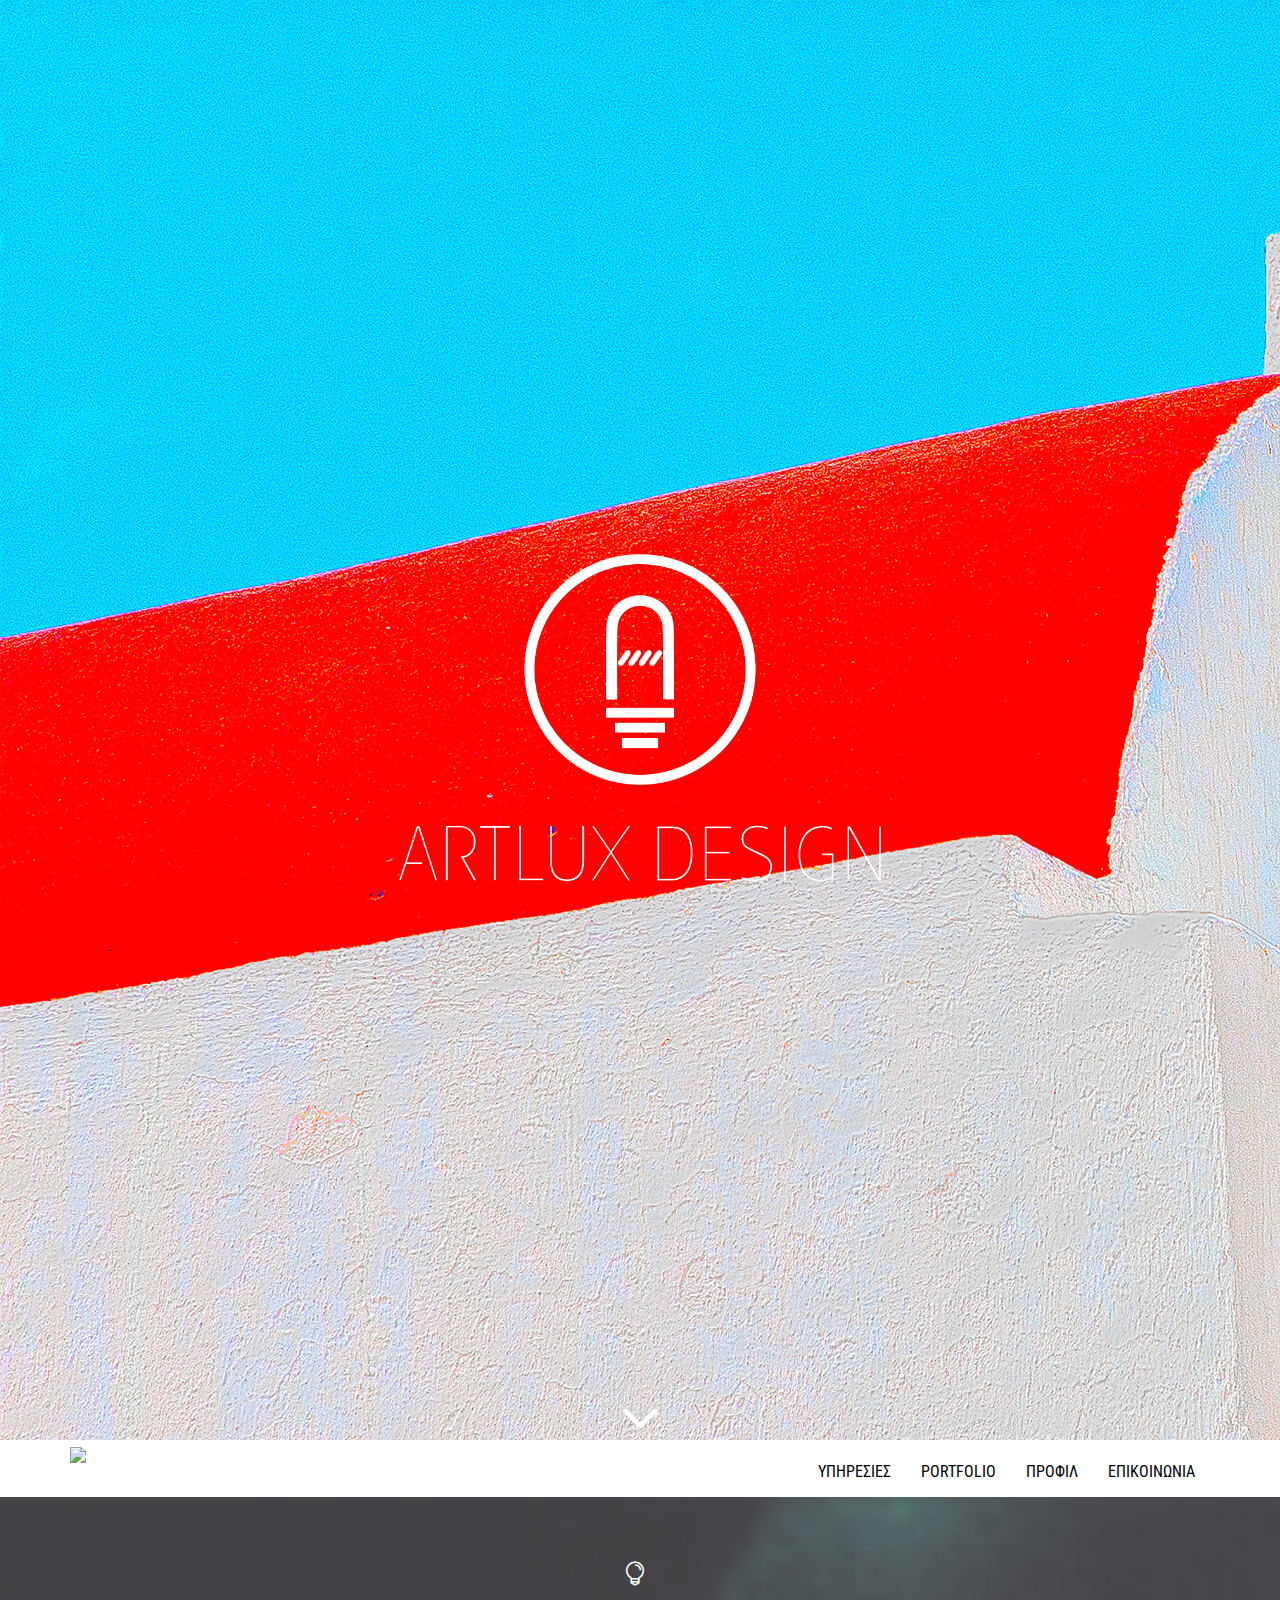
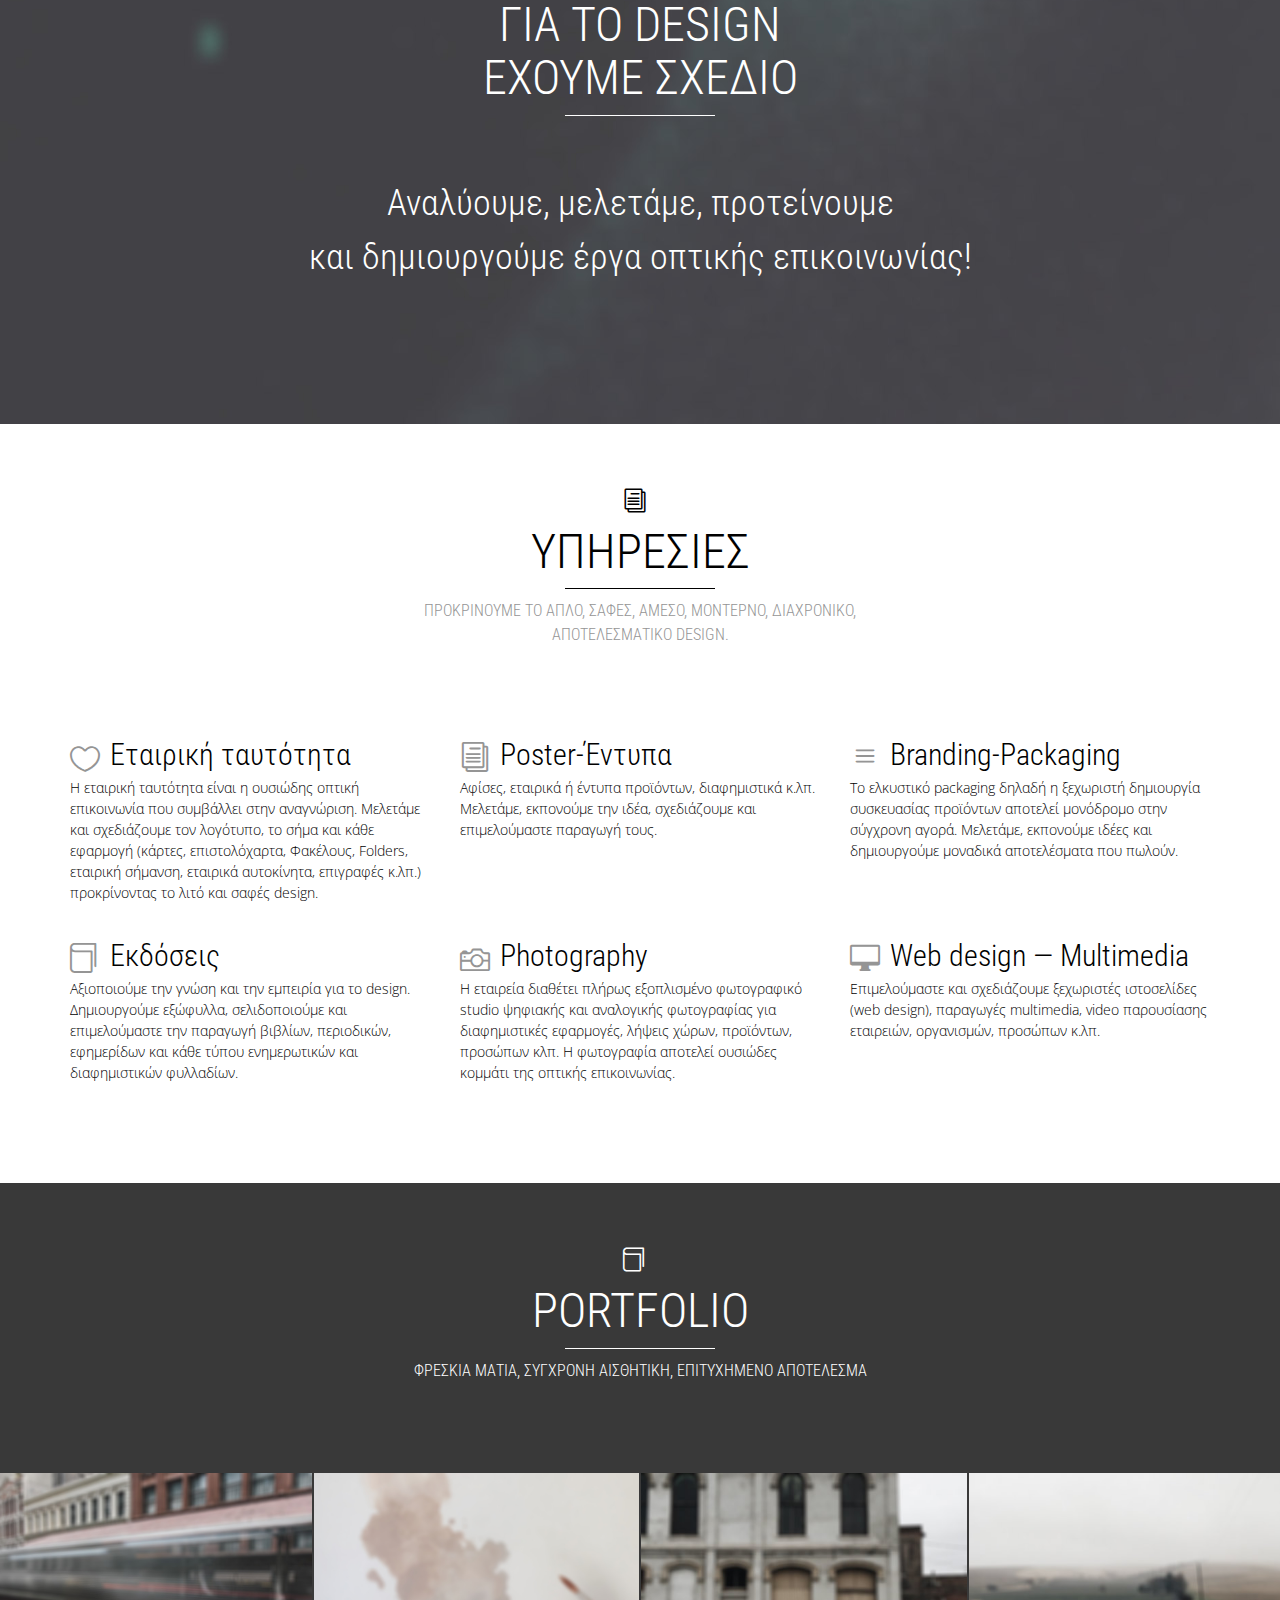
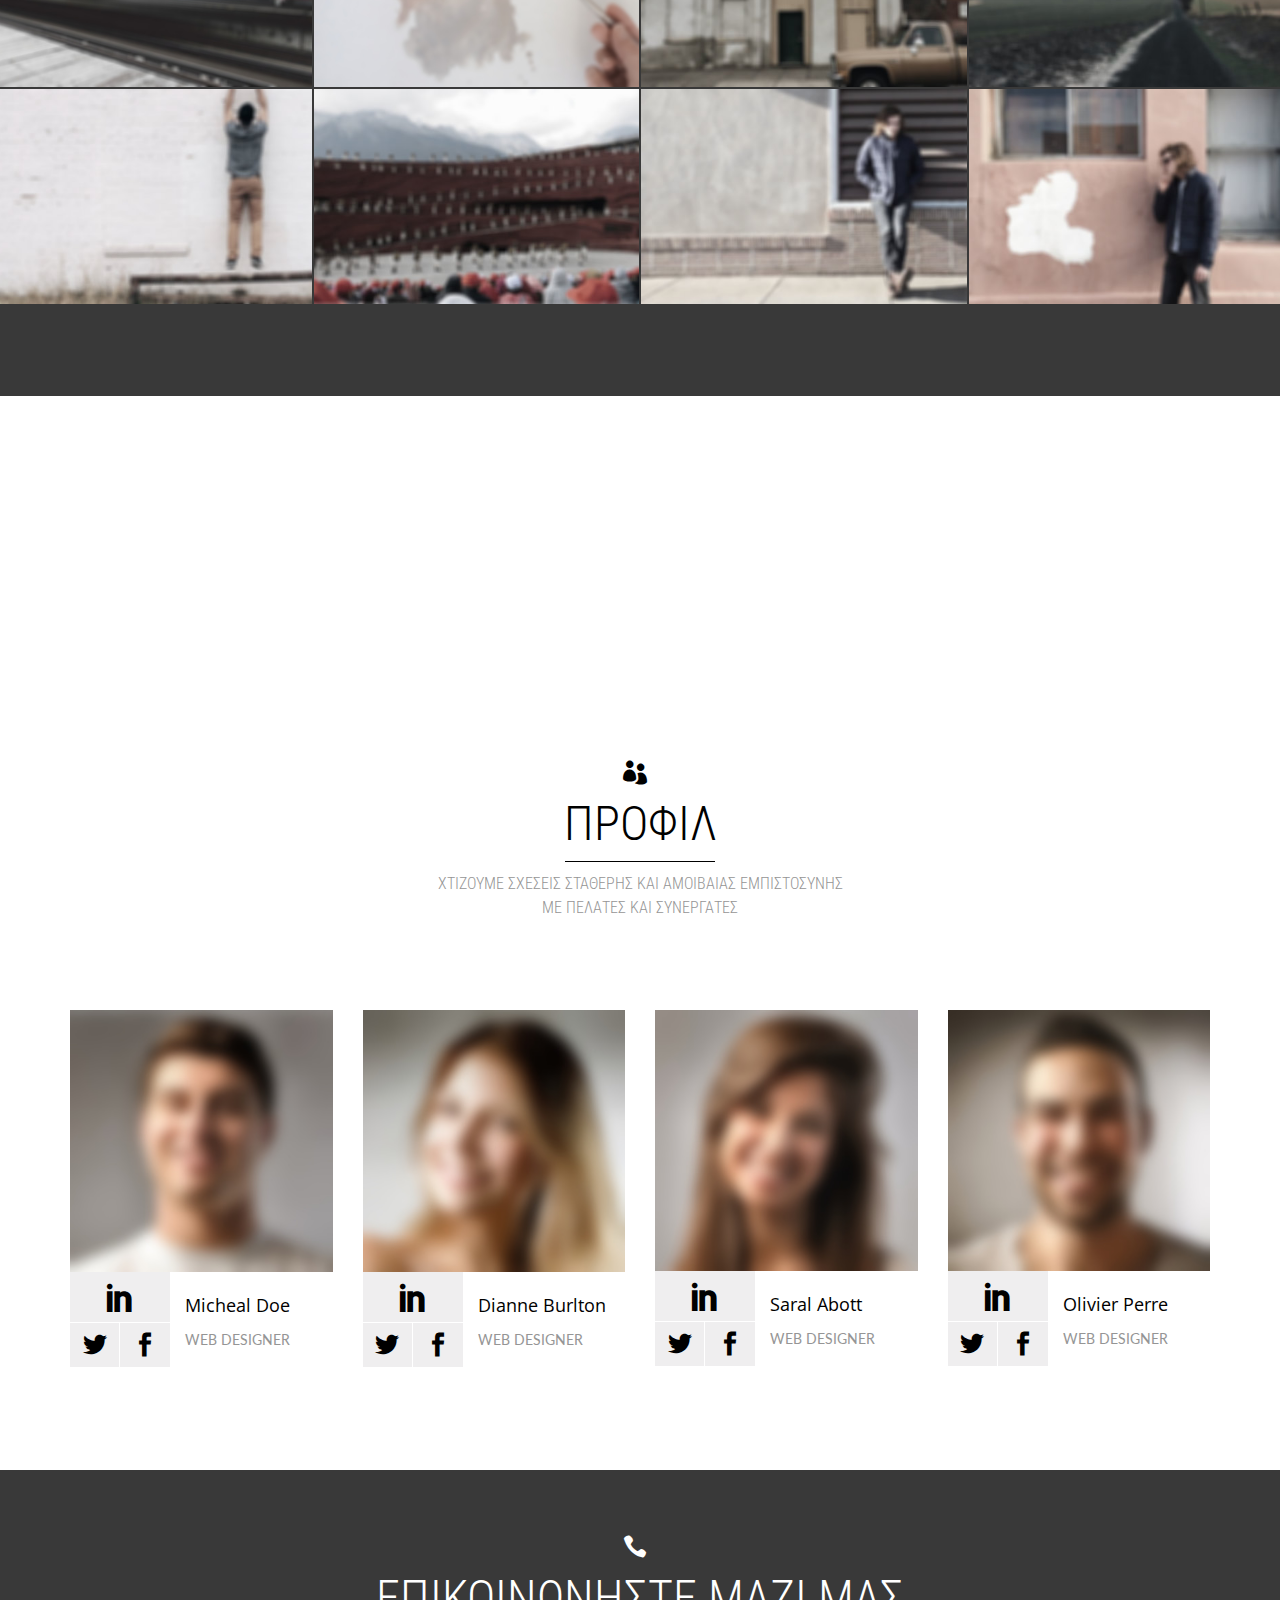
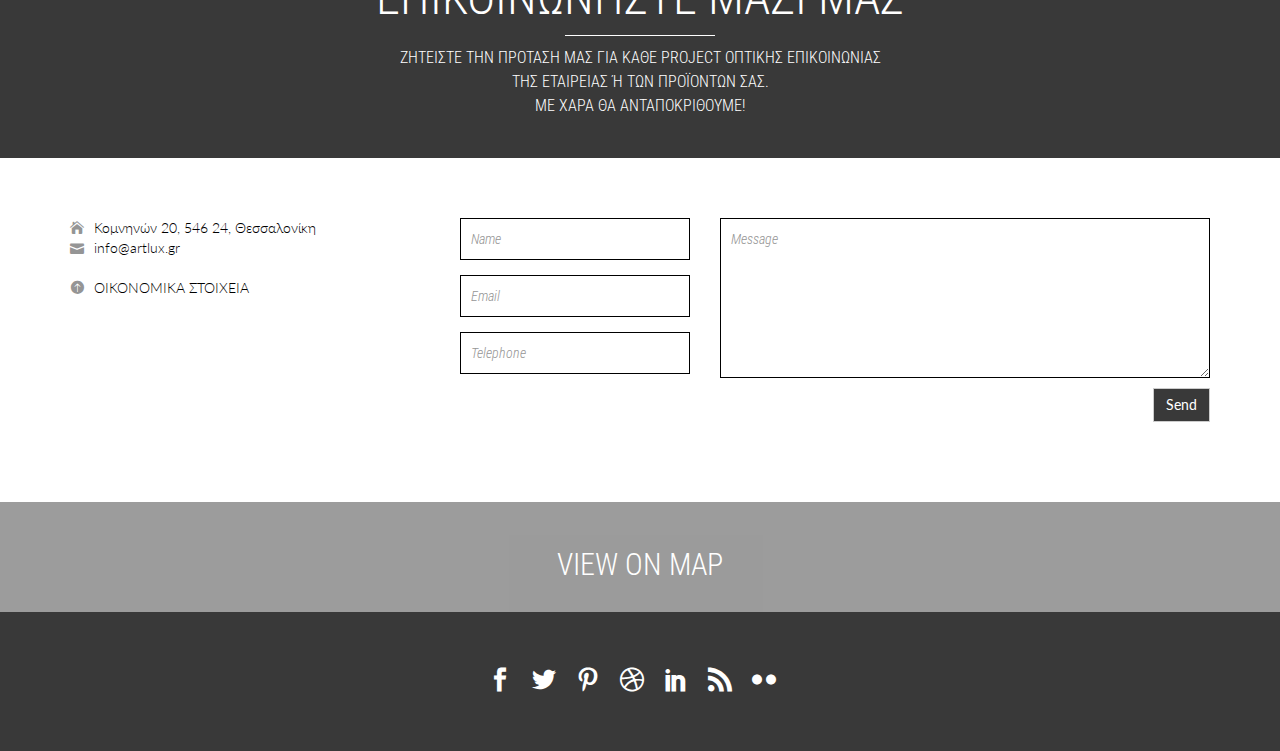
==== index.html @ d0d9abe8 "update publications copy" ====
<!DOCTYPE html>
<!--[if lt IE 7]>      <html class="no-js lt-ie9 lt-ie8 lt-ie7"> <![endif]-->
<!--[if IE 7]>         <html class="no-js lt-ie9 lt-ie8"> <![endif]-->
<!--[if IE 8]>         <html class="no-js lt-ie9"> <![endif]-->
<!--[if gt IE 8]><!-->
<html class="no-js">
<!--<![endif]-->

<head>
  <meta charset="utf-8">
  <meta http-equiv="X-UA-Compatible" content="IE=edge,chrome=1">
  <title>ARTLUX DESIGN</title>
  <meta name="keyword" content="">
  <meta name="description" content="">
  <meta name="HandheldFriendly" content="True">
  <meta name="MobileOptimized" content="320">
  <meta http-equiv="cleartype" content="on">

  <!-- For iOS web apps. Delete if not needed. https://github.com/h5bp/mobile-boilerplate/issues/94 -->
  <meta name="apple-mobile-web-app-capable" content="yes">
  <meta name="apple-mobile-web-app-status-bar-style" content="black-translucent">
  <meta name="apple-mobile-web-app-title" content="">

  <meta name="viewport" content="width=device-width, initial-scale=1, minimum-scale = 1.0">

  <!--app css-->
  <link rel="stylesheet" href="vendor/bootstrap/css/bootstrap.min.css" />
  <link rel="stylesheet" href="vendor/elegant_font/style.css" />

  <link rel="stylesheet" href="vendor/flexslider/flexslider.css" />
  <link rel="stylesheet" href="vendor/prettyphoto/css/prettyPhoto.css" />
  <link rel="stylesheet" href="css/style.css" />

  <!--<script type="text/javascript" language="javascript" src="http://www.datatables.net/release-datatables/media/js/jquery.js"></script>-->

  <script src="js/jquery.min.js"></script>

</head>

<body>


  <header id="head" class="head no-padding">

    <img class="big-header" src="img/background.jpg">
    <!-- <img class="hidden-xs big-header" src="img/background.jpg"> -->
    <!-- <img class="visible-xs big-header" src="img/background_phone.jpg"> -->

    <div class="content-wrap">
      <h1>
        <img src="img/logo.png" alt="Art Lux Design">
      </h1>
    </div>

    <div class="hint">
      <a href="">
        <img src="img/background/arrow.png">
      </a>
    </div>
    <div class="background"></div>
  </header>
  <div id="menu">
    <nav class="navbar navbar-default" role="navigation">
      <div class="container">
        <!-- Brand and toggle get grouped for better mobile display -->
        <div class="navbar-header">
          <button type="button" class="navbar-toggle" data-toggle="collapse" data-target="#menu-content">
            <span class="sr-only">Toggle navigation</span>
            <span class="icon-bar"></span>
            <span class="icon-bar"></span>
            <span class="icon-bar"></span>
          </button>
          <a class="navbar-brand" href="#">
            <img src="img/logo-inline.png">
          </a>
        </div>

        <!-- Collect the nav links, forms, and other content for toggling -->
        <div class="collapse navbar-collapse" id="menu-content">
          <ul class="nav navbar-nav navbar-right">
            <li><a href="#service">ΥΠΗΡΕΣΙΕΣ</a></li>
            <li><a href="#portfolio">PORTFOLIO</a></li>
            <li><a href="#profile">ΠΡΟΦΙΛ</a></li>
            <li><a href="#contact">ΕΠΙΚΟΙΝΩΝΙΑ</a></li>
          </ul>
        </div>
        <!-- /.navbar-collapse -->
      </div>
      <!-- /.container-fluid -->
    </nav>
  </div>
  <section id="video" class="alt video" style="background: url('img/background/b.jpg')">
    <div class="container">

      <div class="row sec-header">
        <div class="col-sm-6 col-sm-offset-3">
          <i class="icon_lightbulb_alt"></i>
          <h2>
            ΓΙΑ ΤΟ DESIGN
            <br>
            ΕΧΟΥΜΕ ΣΧΕΔΙΟ
          </h2>
          <div class="sep"></div>
        </div>
      </div>


      <div class="row">
        <div class="col-sm-12">
          <h4>Αναλύουμε, μελετάμε, προτείνουμε <br> και δημιουργούμε έργα οπτικής επικοινωνίας!</h4>
          <!-- <i class="arrow_triangle-right_alt2" data-toggle="modal" data-target="#myModal"></i> -->
        </div>
      </div>
    </div>

  </section>
  <section id="service" class="service">
    <div class="container">

      <div class="row sec-header">
        <div class="col-sm-6 col-sm-offset-3">
          <i class="icon_documents_alt"></i>
          <h2>ΥΠΗΡΕΣΙΕΣ</h2>

          <div class="sep"></div>

          <h3 class="sub-title">
            ΠΡΟΚΡΙΝΟΥΜΕ ΤΟ ΑΠΛΟ, ΣΑΦΕΣ, ΑΜΕΣΟ, ΜΟΝΤΕΡΝΟ, ΔΙΑΧΡΟΝΙΚΟ, <br>ΑΠΟΤΕΛΕΣΜΑΤΙΚΟ DESIGN.
          </h3>
        </div>
      </div>


      <div class="row">
        <div class="col-sm-4 item">
          <div class="">
            <i class="icon_heart_alt"></i>
            <h3>Εταιρική ταυτότητα</h3>
          </div>
          <p>
            Η εταιρική ταυτότητα είναι η ουσιώδης οπτική επικοινωνία που συμβάλλει στην
            αναγνώριση. Μελετάμε και σχεδιάζουμε τον λογότυπο, το σήμα και κάθε εφαρμογή
            (κάρτες, επιστολόχαρτα, Φακέλους, Folders, εταιρική σήμανση, εταιρικά αυτοκίνητα,
            επιγραφές κ.λπ.) προκρίνοντας το λιτό και σαφές design.
          </p>
        </div>
        <div class="col-sm-4 item">
          <div class="">
            <i class="icon_documents_alt"></i>
            <h3>Poster-Έντυπα</h3>
          </div>
          <p>
            Αφίσες, εταιρικά ή έντυπα προϊόντων, διαφημιστικά κ.λπ. Μελετάμε, εκπονούμε
            την ιδέα, σχεδιάζουμε και επιμελούμαστε παραγωγή τους.
          </p>
        </div>
        <div class="col-sm-4 item">
          <div class="">
            <i class="icon_menu"></i>
            <h3>Branding-Packaging</h3>
          </div>
          <p>
            Το ελκυστικό packaging δηλαδή η ξεχωριστή δημιουργία συσκευασίας προϊόντων
            αποτελεί μονόδρομο στην σύγχρονη αγορά. Μελετάμε, εκπονούμε ιδέες και δημιουργούμε
            μοναδικά αποτελέσματα που πωλούν.
          </p>
        </div>
      </div>
      <div class="row">
        <div class="col-sm-4 item">
          <div class="">
            <i class="icon_book_alt"></i>
            <h3>Εκδόσεις</h3>
          </div>
          <p>
            Αξιοποιούμε την γνώση και την εμπειρία για το design. Δημιουργούμε εξώφυλλα,
            σελιδοποιούμε και επιμελούμαστε την παραγωγή βιβλίων, περιοδικών, εφημερίδων
            και κάθε τύπου ενημερωτικών και διαφημιστικών φυλλαδίων.
          </p>
        </div>
        <div class="col-sm-4 item">
          <div class="">
            <i class="icon_camera_alt"></i>
            <h3>Photography</h3>
          </div>
          <p>
            Η εταιρεία διαθέτει πλήρως εξοπλισμένο φωτογραφικό studio ψηφιακής και
            αναλογικής φωτογραφίας για διαφημιστικές εφαρμογές, λήψεις χώρων, προϊόντων,
            προσώπων κλπ. Η φωτογραφία αποτελεί ουσιώδες κομμάτι της οπτικής επικοινωνίας.
          </p>
        </div>
        <div class="col-sm-4 item">
          <div class="">
            <i class="icon_desktop"></i>
            <h3>Web design ― Multimedia</h3>
          </div>
          <p>
            Επιμελούμαστε και σχεδιάζουμε ξεχωριστές ιστοσελίδες (web design), παραγωγές
            multimedia, video παρουσίασης εταιρειών, οργανισμών, προσώπων κ.λπ.
          </p>
        </div>
      </div>

    </div>
  </section>
  <section id="portfolio" class="project alt">
    <div class="container">

      <div class="row sec-header">
        <div class="col-sm-6 col-sm-offset-3">
          <i class="icon_book_alt"></i>
          <h2>PORTFOLIO</h2>

          <div class="sep"></div>

          <h3 class="sub-title">
            ΦΡΕΣΚΙΑ ΜΑΤΙΑ, ΣΥΓΧΡΟΝΗ ΑΙΣΘΗΤΙΚΗ, ΕΠΙΤΥΧΗΜΕΝΟ ΑΠΟΤΕΛΕΣΜΑ
          </h3>
        </div>
      </div>

    </div>

    <div class="container-fluid">
      <div class="row">
        <div class="col-sm-6 col-md-3 item">
          <img src="img/portfolio/a.jpg">
          <div class="backdrop"></div>
          <div class="overlay">
            <h4>
              Web design </h4>
            <p>
              <a class="view" href="img/portfolio/a.jpg" rel="prettyPhoto[gallery1]" title="You can add caption to pictures. You can add caption to pictures. You can add caption to pictures.">
                <i class="icon_search"></i>
              </a>
              <a href="">
                <i class="icon_link"></i>
              </a>
            </p>
          </div>
        </div>
        <div class="col-sm-6 col-md-3 item">
          <img src="img/portfolio/b.jpg">
          <div class="backdrop"></div>
          <div class="overlay">
            <h4>
              Web design </h4>
            <p>
              <a class="view" href="img/portfolio/b.jpg" rel="prettyPhoto[gallery1]" title="You can add caption to pictures. You can add caption to pictures. You can add caption to pictures.">
                <i class="icon_search"></i>
              </a>
              <a href="">
                <i class="icon_link"></i>
              </a>
            </p>
          </div>
        </div>
        <div class="col-sm-6 col-md-3 item">
          <img src="img/portfolio/c.jpg">
          <div class="backdrop"></div>
          <div class="overlay">
            <h4>
              Web design </h4>
            <p>
              <a class="view" href="img/portfolio/c.jpg" rel="prettyPhoto[gallery1]" title="You can add caption to pictures. You can add caption to pictures. You can add caption to pictures.">
                <i class="icon_search"></i>
              </a>
              <a href="">
                <i class="icon_link"></i>
              </a>
            </p>
          </div>
        </div>
        <div class="col-sm-6 col-md-3 item">
          <img src="img/portfolio/d.jpg">
          <div class="backdrop"></div>
          <div class="overlay">
            <h4>
              Web design </h4>
            <p>
              <a class="view" href="img/portfolio/d.jpg" rel="prettyPhoto[gallery1]" title="You can add caption to pictures. You can add caption to pictures. You can add caption to pictures.">
                <i class="icon_search"></i>
              </a>
              <a href="">
                <i class="icon_link"></i>
              </a>
            </p>
          </div>
        </div>
        <div class="col-sm-6 col-md-3 item">
          <img src="img/portfolio/e.jpg">
          <div class="backdrop"></div>
          <div class="overlay">
            <h4>
              Web design </h4>
            <p>
              <a class="view" href="img/portfolio/e.jpg" rel="prettyPhoto[gallery1]" title="You can add caption to pictures. You can add caption to pictures. You can add caption to pictures.">
                <i class="icon_search"></i>
              </a>
              <a href="">
                <i class="icon_link"></i>
              </a>
            </p>
          </div>
        </div>
        <div class="col-sm-6 col-md-3 item">
          <img src="img/portfolio/f.jpg">
          <div class="backdrop"></div>
          <div class="overlay">
            <h4>
              Web design </h4>
            <p>
              <a class="view" href="img/portfolio/f.jpg" rel="prettyPhoto[gallery1]" title="You can add caption to pictures. You can add caption to pictures. You can add caption to pictures.">
                <i class="icon_search"></i>
              </a>
              <a href="">
                <i class="icon_link"></i>
              </a>
            </p>
          </div>
        </div>
        <div class="col-sm-6 col-md-3 item">
          <img src="img/portfolio/g.jpg">
          <div class="backdrop"></div>
          <div class="overlay">
            <h4>
              Web design </h4>
            <p>
              <a class="view" href="img/portfolio/g.jpg" rel="prettyPhoto[gallery1]" title="You can add caption to pictures. You can add caption to pictures. You can add caption to pictures.">
                <i class="icon_search"></i>
              </a>
              <a href="">
                <i class="icon_link"></i>
              </a>
            </p>
          </div>
        </div>
        <div class="col-sm-6 col-md-3 item">
          <img src="img/portfolio/h.jpg">
          <div class="backdrop"></div>
          <div class="overlay">
            <h4>
              Web design </h4>
            <p>
              <a class="view" href="img/portfolio/h.jpg" rel="prettyPhoto[gallery1]" title="You can add caption to pictures. You can add caption to pictures. You can add caption to pictures.">
                <i class="icon_search"></i>
              </a>
              <a href="">
                <i class="icon_link"></i>
              </a>
            </p>
          </div>
        </div>
      </div>
    </div>

  </section>
  <section class="parallax empty" style="background-image: url('img/background/c.jpg')">
    <div class="container"></div>
  </section>
  <section id="profile" class="team">
    <div class="container">

      <div class="row sec-header">
        <div class="col-sm-6 col-sm-offset-3">
          <i class="icon_group"></i>
          <h2>ΠΡΟΦΙΛ</h2>

          <div class="sep"></div>

          <h3 class="sub-title">
            ΧΤΙΖΟΥΜΕ ΣΧΕΣΕΙΣ ΣΤΑΘΕΡΗΣ ΚΑΙ ΑΜΟΙΒΑΙΑΣ ΕΜΠΙΣΤΟΣΥΝΗΣ <br>ΜΕ ΠΕΛΑΤΕΣ ΚΑΙ ΣΥΝΕΡΓΑΤΕΣ
        </div>
      </div>


      <div class="row team-wrapper">

        <div class="col-sm-3 item">
          <img src="img/team/a.jpg" class="">

          <div class="clearfix">

            <ul class="social clearfix">
              <li>
                <a class="i-wrapper" href="">
                  <i class="social_linkedin"></i>
                </a>
              </li>
              <li>
                <a class="i-wrapper" href="">
                  <i class="social_twitter"></i>
                </a>
              </li>
              <li>
                <a class="i-wrapper" href="">
                  <i class="social_facebook"></i>
                </a>
              </li>
            </ul>

            <div class="info">
              <p class="name">Micheal Doe</p>
              <p class="pos">Web designer</p>
            </div>
          </div>
        </div>
        <div class="col-sm-3 item">
          <img src="img/team/b.jpg" class="">

          <div class="clearfix">

            <ul class="social clearfix">
              <li>
                <a class="i-wrapper" href="">
                  <i class="social_linkedin"></i>
                </a>
              </li>
              <li>
                <a class="i-wrapper" href="">
                  <i class="social_twitter"></i>
                </a>
              </li>
              <li>
                <a class="i-wrapper" href="">
                  <i class="social_facebook"></i>
                </a>
              </li>
            </ul>

            <div class="info">
              <p class="name">Dianne Burlton</p>
              <p class="pos">Web designer</p>
            </div>
          </div>
        </div>
        <div class="col-sm-3 item">
          <img src="img/team/c.jpg" class="">

          <div class="clearfix">

            <ul class="social clearfix">
              <li>
                <a class="i-wrapper" href="">
                  <i class="social_linkedin"></i>
                </a>
              </li>
              <li>
                <a class="i-wrapper" href="">
                  <i class="social_twitter"></i>
                </a>
              </li>
              <li>
                <a class="i-wrapper" href="">
                  <i class="social_facebook"></i>
                </a>
              </li>
            </ul>

            <div class="info">
              <p class="name">Saral Abott</p>
              <p class="pos">Web designer</p>
            </div>
          </div>
        </div>
        <div class="col-sm-3 item">
          <img src="img/team/d.jpg" class="">

          <div class="clearfix">

            <ul class="social clearfix">
              <li>
                <a class="i-wrapper" href="">
                  <i class="social_linkedin"></i>
                </a>
              </li>
              <li>
                <a class="i-wrapper" href="">
                  <i class="social_twitter"></i>
                </a>
              </li>
              <li>
                <a class="i-wrapper" href="">
                  <i class="social_facebook"></i>
                </a>
              </li>
            </ul>

            <div class="info">
              <p class="name">Olivier Perre</p>
              <p class="pos">Web designer</p>
            </div>
          </div>
        </div>
      </div>
    </div>
  </section>

  <section id="contact" class="contact alt">
    <div class="container">
      <div class="row sec-header">
        <div class="col-sm-6 col-sm-offset-3">
          <i class="icon_phone"></i>
          <h2>
            ΕΠΙΚΟΙΝΩΝΗΣΤΕ ΜΑΖΙ ΜΑΣ
          </h2>

          <div class="sep"></div>

          <h3 class="sub-title">
            ΖΗΤΕΙΣΤΕ ΤΗΝ ΠΡΟΤΑΣΗ ΜΑΣ ΓΙΑ ΚΑΘΕ PROJECT ΟΠΤΙΚΗΣ ΕΠΙΚΟΙΝΩΝΙΑΣ
            <br>
            ΤΗΣ ΕΤΑΙΡΕΙΑΣ Ή ΤΩΝ ΠΡΟΪΟΝΤΩΝ ΣΑΣ.
            <br>
            ΜΕ ΧΑΡΑ ΘΑ ΑΝΤΑΠΟΚΡΙΘΟΥΜΕ!
          </h3>
        </div>
      </div>

    </div>

    <div class="con-wrap">
      <div class="container">
        <div class="row">

          <div class="col-sm-4 item">
            <!-- <h3>Let's socialize</h3> -->
            <!-- <p>Aenean imperdiet, Etiam ultricies nisi vel augue, Curabitur ullamcorper ultricies nisi. Nam eget dui. Etiam rhoncus. Maecenas tempus, tellus eget condiumentum rhoncus, sem</p> -->

            <ul>
              <li><i class="icon_house"></i>Κομνηνών 20, 546 24, Θεσσαλονίκη</li>
              <li><i class="icon_mail"></i>info@artlux.gr</li>
              <li><i class=""></i></li>
              <li><i class="arrow_up_alt"></i><a style="color: #000;" href="http://www.pdf995.com/samples/pdf.pdf">ΟΙΚΟΝΟΜΙΚΑ ΣΤΟΙΧΕΙΑ</a></li>
            </ul>
          </div>

          <div class="col-sm-8 item">
            <form>
              <div class="row">
                <div class="col-sm-4">
                  <input name="name" placeholder="Name">
                  <input name="email" placeholder="Email">
                  <input name="telephone" placeholder="Telephone">
                </div>
                <div class="col-sm-8">
                  <textarea name="message" placeholder="Message"></textarea>
                  <a class="btn btn-default">
                                     Send
                                 </a>
                </div>
              </div>
            </form>
          </div>

        </div>
      </div>
    </div>
  </section>
  <section id="map" class="map no-padding">
    <div id="map_content"></div>
    <div class="backdrop">
      <h3>View on map</h3>
    </div>
  </section>
  <footer class="alt">
    <div class="container">
      <div class="row">
        <div class="col-sm-12">
          <ul class="clearfix">
            <li>
              <a href="">
                <i class="social_facebook"></i>
              </a>
            </li>
            <li>
              <a href="">
                <i class="social_twitter"></i>
              </a>
            </li>
            <li>
              <a href="">
                <i class="social_pinterest"></i>
              </a>
            </li>
            <li>
              <a href="">
                <i class="social_dribbble"></i>
              </a>
            </li>
            <li>
              <a href="">
                <i class="social_linkedin"></i>
              </a>
            </li>
            <li>
              <a href="">
                <i class="social_rss"></i>
              </a>
            </li>
            <li>
              <a href="">
                <i class="social_flickr"></i>
              </a>
            </li>
          </ul>
        </div>
      </div>
    </div>
  </footer>
  <script src="vendor/flexslider/jquery.flexslider.js"></script>
  <script type="text/javascript" src="http://maps.google.com/maps/api/js?sensor=false"></script>
  <script src="vendor/bootstrap/js/bootstrap.min.js"></script>
  <script src="vendor/jquery-scrollto.js"></script>
  <script src="vendor/prettyphoto/js/jquery.prettyPhoto.js"></script>
  <script src="vendor/jquery.animateNumber.min.js"></script>
  <script src="vendor/imagesloaded.pkgd.min.js"></script>
  <script src="js/main.js"></script>
</body>

</html>
---- vendor/elegant_font/style.css ----
@font-face {
	font-family: 'ElegantIcons';
	src:url('fonts/ElegantIcons.eot');
	src:url('fonts/ElegantIcons.eot?#iefix') format('embedded-opentype'),
		url('fonts/ElegantIcons.woff') format('woff'),
		url('fonts/ElegantIcons.ttf') format('truetype'),
		url('fonts/ElegantIcons.svg#ElegantIcons') format('svg');
	font-weight: normal;
	font-style: normal;
}

/* Use the following CSS code if you want to use data attributes for inserting your icons */
[data-icon]:before {
	font-family: 'ElegantIcons';
	content: attr(data-icon);
	speak: none;
	font-weight: normal;
	font-variant: normal;
	text-transform: none;
	line-height: 1;
	-webkit-font-smoothing: antialiased;
	-moz-osx-font-smoothing: grayscale;
}

/* Use the following CSS code if you want to have a class per icon */
/*
Instead of a list of all class selectors,
you can use the generic selector below, but it's slower:
[class*="your-class-prefix"] {
*/
.arrow_up, .arrow_down, .arrow_left, .arrow_right, .arrow_left-up, .arrow_right-up, .arrow_right-down, .arrow_left-down, .arrow-up-down, .arrow_up-down_alt, .arrow_left-right_alt, .arrow_left-right, .arrow_expand_alt2, .arrow_expand_alt, .arrow_condense, .arrow_expand, .arrow_move, .arrow_carrot-up, .arrow_carrot-down, .arrow_carrot-left, .arrow_carrot-right, .arrow_carrot-2up, .arrow_carrot-2down, .arrow_carrot-2left, .arrow_carrot-2right, .arrow_carrot-up_alt2, .arrow_carrot-down_alt2, .arrow_carrot-left_alt2, .arrow_carrot-right_alt2, .arrow_carrot-2up_alt2, .arrow_carrot-2down_alt2, .arrow_carrot-2left_alt2, .arrow_carrot-2right_alt2, .arrow_triangle-up, .arrow_triangle-down, .arrow_triangle-left, .arrow_triangle-right, .arrow_triangle-up_alt2, .arrow_triangle-down_alt2, .arrow_triangle-left_alt2, .arrow_triangle-right_alt2, .arrow_back, .icon_minus-06, .icon_plus, .icon_close, .icon_check, .icon_minus_alt2, .icon_plus_alt2, .icon_close_alt2, .icon_check_alt2, .icon_zoom-out_alt, .icon_zoom-in_alt, .icon_search, .icon_box-empty, .icon_box-selected, .icon_minus-box, .icon_plus-box, .icon_box-checked, .icon_circle-empty, .icon_circle-slelected, .icon_stop_alt2, .icon_stop, .icon_pause_alt2, .icon_pause, .icon_menu, .icon_menu-square_alt2, .icon_menu-circle_alt2, .icon_ul, .icon_ol, .icon_adjust-horiz, .icon_adjust-vert, .icon_document_alt, .icon_documents_alt, .icon_pencil, .icon_pencil-edit_alt, .icon_pencil-edit, .icon_folder-alt, .icon_folder-open_alt, .icon_folder-add_alt, .icon_info_alt, .icon_error-oct_alt, .icon_error-circle_alt, .icon_error-triangle_alt, .icon_question_alt2, .icon_question, .icon_comment_alt, .icon_chat_alt, .icon_vol-mute_alt, .icon_volume-low_alt, .icon_volume-high_alt, .icon_quotations, .icon_quotations_alt2, .icon_clock_alt, .icon_lock_alt, .icon_lock-open_alt, .icon_key_alt, .icon_cloud_alt, .icon_cloud-upload_alt, .icon_cloud-download_alt, .icon_image, .icon_images, .icon_lightbulb_alt, .icon_gift_alt, .icon_house_alt, .icon_genius, .icon_mobile, .icon_tablet, .icon_laptop, .icon_desktop, .icon_camera_alt, .icon_mail_alt, .icon_cone_alt, .icon_ribbon_alt, .icon_bag_alt, .icon_creditcard, .icon_cart_alt, .icon_paperclip, .icon_tag_alt, .icon_tags_alt, .icon_trash_alt, .icon_cursor_alt, .icon_mic_alt, .icon_compass_alt, .icon_pin_alt, .icon_pushpin_alt, .icon_map_alt, .icon_drawer_alt, .icon_toolbox_alt, .icon_book_alt, .icon_calendar, .icon_film, .icon_table, .icon_contacts_alt, .icon_headphones, .icon_lifesaver, .icon_piechart, .icon_refresh, .icon_link_alt, .icon_link, .icon_loading, .icon_blocked, .icon_archive_alt, .icon_heart_alt, .icon_star_alt, .icon_star-half_alt, .icon_star, .icon_star-half, .icon_tools, .icon_tool, .icon_cog, .icon_cogs, .arrow_up_alt, .arrow_down_alt, .arrow_left_alt, .arrow_right_alt, .arrow_left-up_alt, .arrow_right-up_alt, .arrow_right-down_alt, .arrow_left-down_alt, .arrow_condense_alt, .arrow_expand_alt3, .arrow_carrot_up_alt, .arrow_carrot-down_alt, .arrow_carrot-left_alt, .arrow_carrot-right_alt, .arrow_carrot-2up_alt, .arrow_carrot-2dwnn_alt, .arrow_carrot-2left_alt, .arrow_carrot-2right_alt, .arrow_triangle-up_alt, .arrow_triangle-down_alt, .arrow_triangle-left_alt, .arrow_triangle-right_alt, .icon_minus_alt, .icon_plus_alt, .icon_close_alt, .icon_check_alt, .icon_zoom-out, .icon_zoom-in, .icon_stop_alt, .icon_menu-square_alt, .icon_menu-circle_alt, .icon_document, .icon_documents, .icon_pencil_alt, .icon_folder, .icon_folder-open, .icon_folder-add, .icon_folder_upload, .icon_folder_download, .icon_info, .icon_error-circle, .icon_error-oct, .icon_error-triangle, .icon_question_alt, .icon_comment, .icon_chat, .icon_vol-mute, .icon_volume-low, .icon_volume-high, .icon_quotations_alt, .icon_clock, .icon_lock, .icon_lock-open, .icon_key, .icon_cloud, .icon_cloud-upload, .icon_cloud-download, .icon_lightbulb, .icon_gift, .icon_house, .icon_camera, .icon_mail, .icon_cone, .icon_ribbon, .icon_bag, .icon_cart, .icon_tag, .icon_tags, .icon_trash, .icon_cursor, .icon_mic, .icon_compass, .icon_pin, .icon_pushpin, .icon_map, .icon_drawer, .icon_toolbox, .icon_book, .icon_contacts, .icon_archive, .icon_heart, .icon_profile, .icon_group, .icon_grid-2x2, .icon_grid-3x3, .icon_music, .icon_pause_alt, .icon_phone, .icon_upload, .icon_download, .social_facebook, .social_twitter, .social_pinterest, .social_googleplus, .social_tumblr, .social_tumbleupon, .social_wordpress, .social_instagram, .social_dribbble, .social_vimeo, .social_linkedin, .social_rss, .social_deviantart, .social_share, .social_myspace, .social_skype, .social_youtube, .social_picassa, .social_googledrive, .social_flickr, .social_blogger, .social_spotify, .social_delicious, .social_facebook_circle, .social_twitter_circle, .social_pinterest_circle, .social_googleplus_circle, .social_tumblr_circle, .social_stumbleupon_circle, .social_wordpress_circle, .social_instagram_circle, .social_dribbble_circle, .social_vimeo_circle, .social_linkedin_circle, .social_rss_circle, .social_deviantart_circle, .social_share_circle, .social_myspace_circle, .social_skype_circle, .social_youtube_circle, .social_picassa_circle, .social_googledrive_alt2, .social_flickr_circle, .social_blogger_circle, .social_spotify_circle, .social_delicious_circle, .social_facebook_square, .social_twitter_square, .social_pinterest_square, .social_googleplus_square, .social_tumblr_square, .social_stumbleupon_square, .social_wordpress_square, .social_instagram_square, .social_dribbble_square, .social_vimeo_square, .social_linkedin_square, .social_rss_square, .social_deviantart_square, .social_share_square, .social_myspace_square, .social_skype_square, .social_youtube_square, .social_picassa_square, .social_googledrive_square, .social_flickr_square, .social_blogger_square, .social_spotify_square, .social_delicious_square, .icon_printer, .icon_calulator, .icon_building, .icon_floppy, .icon_drive, .icon_search-2, .icon_id, .icon_id-2, .icon_puzzle, .icon_like, .icon_dislike, .icon_mug, .icon_currency, .icon_wallet, .icon_pens, .icon_easel, .icon_flowchart, .icon_datareport, .icon_briefcase, .icon_shield, .icon_percent, .icon_globe, .icon_globe-2, .icon_target, .icon_hourglass, .icon_balance, .icon_rook, .icon_printer-alt, .icon_calculator_alt, .icon_building_alt, .icon_floppy_alt, .icon_drive_alt, .icon_search_alt, .icon_id_alt, .icon_id-2_alt, .icon_puzzle_alt, .icon_like_alt, .icon_dislike_alt, .icon_mug_alt, .icon_currency_alt, .icon_wallet_alt, .icon_pens_alt, .icon_easel_alt, .icon_flowchart_alt, .icon_datareport_alt, .icon_briefcase_alt, .icon_shield_alt, .icon_percent_alt, .icon_globe_alt, .icon_clipboard {
	font-family: 'ElegantIcons';
	speak: none;
	font-style: normal;
	font-weight: normal;
	font-variant: normal;
	text-transform: none;
	line-height: 1;
	-webkit-font-smoothing: antialiased;
}
.arrow_up:before {
	content: "\21";
}
.arrow_down:before {
	content: "\22";
}
.arrow_left:before {
	content: "\23";
}
.arrow_right:before {
	content: "\24";
}
.arrow_left-up:before {
	content: "\25";
}
.arrow_right-up:before {
	content: "\26";
}
.arrow_right-down:before {
	content: "\27";
}
.arrow_left-down:before {
	content: "\28";
}
.arrow-up-down:before {
	content: "\29";
}
.arrow_up-down_alt:before {
	content: "\2a";
}
.arrow_left-right_alt:before {
	content: "\2b";
}
.arrow_left-right:before {
	content: "\2c";
}
.arrow_expand_alt2:before {
	content: "\2d";
}
.arrow_expand_alt:before {
	content: "\2e";
}
.arrow_condense:before {
	content: "\2f";
}
.arrow_expand:before {
	content: "\30";
}
.arrow_move:before {
	content: "\31";
}
.arrow_carrot-up:before {
	content: "\32";
}
.arrow_carrot-down:before {
	content: "\33";
}
.arrow_carrot-left:before {
	content: "\34";
}
.arrow_carrot-right:before {
	content: "\35";
}
.arrow_carrot-2up:before {
	content: "\36";
}
.arrow_carrot-2down:before {
	content: "\37";
}
.arrow_carrot-2left:before {
	content: "\38";
}
.arrow_carrot-2right:before {
	content: "\39";
}
.arrow_carrot-up_alt2:before {
	content: "\3a";
}
.arrow_carrot-down_alt2:before {
	content: "\3b";
}
.arrow_carrot-left_alt2:before {
	content: "\3c";
}
.arrow_carrot-right_alt2:before {
	content: "\3d";
}
.arrow_carrot-2up_alt2:before {
	content: "\3e";
}
.arrow_carrot-2down_alt2:before {
	content: "\3f";
}
.arrow_carrot-2left_alt2:before {
	content: "\40";
}
.arrow_carrot-2right_alt2:before {
	content: "\41";
}
.arrow_triangle-up:before {
	content: "\42";
}
.arrow_triangle-down:before {
	content: "\43";
}
.arrow_triangle-left:before {
	content: "\44";
}
.arrow_triangle-right:before {
	content: "\45";
}
.arrow_triangle-up_alt2:before {
	content: "\46";
}
.arrow_triangle-down_alt2:before {
	content: "\47";
}
.arrow_triangle-left_alt2:before {
	content: "\48";
}
.arrow_triangle-right_alt2:before {
	content: "\49";
}
.arrow_back:before {
	content: "\4a";
}
.icon_minus-06:before {
	content: "\4b";
}
.icon_plus:before {
	content: "\4c";
}
.icon_close:before {
	content: "\4d";
}
.icon_check:before {
	content: "\4e";
}
.icon_minus_alt2:before {
	content: "\4f";
}
.icon_plus_alt2:before {
	content: "\50";
}
.icon_close_alt2:before {
	content: "\51";
}
.icon_check_alt2:before {
	content: "\52";
}
.icon_zoom-out_alt:before {
	content: "\53";
}
.icon_zoom-in_alt:before {
	content: "\54";
}
.icon_search:before {
	content: "\55";
}
.icon_box-empty:before {
	content: "\56";
}
.icon_box-selected:before {
	content: "\57";
}
.icon_minus-box:before {
	content: "\58";
}
.icon_plus-box:before {
	content: "\59";
}
.icon_box-checked:before {
	content: "\5a";
}
.icon_circle-empty:before {
	content: "\5b";
}
.icon_circle-slelected:before {
	content: "\5c";
}
.icon_stop_alt2:before {
	content: "\5d";
}
.icon_stop:before {
	content: "\5e";
}
.icon_pause_alt2:before {
	content: "\5f";
}
.icon_pause:before {
	content: "\60";
}
.icon_menu:before {
	content: "\61";
}
.icon_menu-square_alt2:before {
	content: "\62";
}
.icon_menu-circle_alt2:before {
	content: "\63";
}
.icon_ul:before {
	content: "\64";
}
.icon_ol:before {
	content: "\65";
}
.icon_adjust-horiz:before {
	content: "\66";
}
.icon_adjust-vert:before {
	content: "\67";
}
.icon_document_alt:before {
	content: "\68";
}
.icon_documents_alt:before {
	content: "\69";
}
.icon_pencil:before {
	content: "\6a";
}
.icon_pencil-edit_alt:before {
	content: "\6b";
}
.icon_pencil-edit:before {
	content: "\6c";
}
.icon_folder-alt:before {
	content: "\6d";
}
.icon_folder-open_alt:before {
	content: "\6e";
}
.icon_folder-add_alt:before {
	content: "\6f";
}
.icon_info_alt:before {
	content: "\70";
}
.icon_error-oct_alt:before {
	content: "\71";
}
.icon_error-circle_alt:before {
	content: "\72";
}
.icon_error-triangle_alt:before {
	content: "\73";
}
.icon_question_alt2:before {
	content: "\74";
}
.icon_question:before {
	content: "\75";
}
.icon_comment_alt:before {
	content: "\76";
}
.icon_chat_alt:before {
	content: "\77";
}
.icon_vol-mute_alt:before {
	content: "\78";
}
.icon_volume-low_alt:before {
	content: "\79";
}
.icon_volume-high_alt:before {
	content: "\7a";
}
.icon_quotations:before {
	content: "\7b";
}
.icon_quotations_alt2:before {
	content: "\7c";
}
.icon_clock_alt:before {
	content: "\7d";
}
.icon_lock_alt:before {
	content: "\7e";
}
.icon_lock-open_alt:before {
	content: "\e000";
}
.icon_key_alt:before {
	content: "\e001";
}
.icon_cloud_alt:before {
	content: "\e002";
}
.icon_cloud-upload_alt:before {
	content: "\e003";
}
.icon_cloud-download_alt:before {
	content: "\e004";
}
.icon_image:before {
	content: "\e005";
}
.icon_images:before {
	content: "\e006";
}
.icon_lightbulb_alt:before {
	content: "\e007";
}
.icon_gift_alt:before {
	content: "\e008";
}
.icon_house_alt:before {
	content: "\e009";
}
.icon_genius:before {
	content: "\e00a";
}
.icon_mobile:before {
	content: "\e00b";
}
.icon_tablet:before {
	content: "\e00c";
}
.icon_laptop:before {
	content: "\e00d";
}
.icon_desktop:before {
	content: "\e00e";
}
.icon_camera_alt:before {
	content: "\e00f";
}
.icon_mail_alt:before {
	content: "\e010";
}
.icon_cone_alt:before {
	content: "\e011";
}
.icon_ribbon_alt:before {
	content: "\e012";
}
.icon_bag_alt:before {
	content: "\e013";
}
.icon_creditcard:before {
	content: "\e014";
}
.icon_cart_alt:before {
	content: "\e015";
}
.icon_paperclip:before {
	content: "\e016";
}
.icon_tag_alt:before {
	content: "\e017";
}
.icon_tags_alt:before {
	content: "\e018";
}
.icon_trash_alt:before {
	content: "\e019";
}
.icon_cursor_alt:before {
	content: "\e01a";
}
.icon_mic_alt:before {
	content: "\e01b";
}
.icon_compass_alt:before {
	content: "\e01c";
}
.icon_pin_alt:before {
	content: "\e01d";
}
.icon_pushpin_alt:before {
	content: "\e01e";
}
.icon_map_alt:before {
	content: "\e01f";
}
.icon_drawer_alt:before {
	content: "\e020";
}
.icon_toolbox_alt:before {
	content: "\e021";
}
.icon_book_alt:before {
	content: "\e022";
}
.icon_calendar:before {
	content: "\e023";
}
.icon_film:before {
	content: "\e024";
}
.icon_table:before {
	content: "\e025";
}
.icon_contacts_alt:before {
	content: "\e026";
}
.icon_headphones:before {
	content: "\e027";
}
.icon_lifesaver:before {
	content: "\e028";
}
.icon_piechart:before {
	content: "\e029";
}
.icon_refresh:before {
	content: "\e02a";
}
.icon_link_alt:before {
	content: "\e02b";
}
.icon_link:before {
	content: "\e02c";
}
.icon_loading:before {
	content: "\e02d";
}
.icon_blocked:before {
	content: "\e02e";
}
.icon_archive_alt:before {
	content: "\e02f";
}
.icon_heart_alt:before {
	content: "\e030";
}
.icon_star_alt:before {
	content: "\e031";
}
.icon_star-half_alt:before {
	content: "\e032";
}
.icon_star:before {
	content: "\e033";
}
.icon_star-half:before {
	content: "\e034";
}
.icon_tools:before {
	content: "\e035";
}
.icon_tool:before {
	content: "\e036";
}
.icon_cog:before {
	content: "\e037";
}
.icon_cogs:before {
	content: "\e038";
}
.arrow_up_alt:before {
	content: "\e039";
}
.arrow_down_alt:before {
	content: "\e03a";
}
.arrow_left_alt:before {
	content: "\e03b";
}
.arrow_right_alt:before {
	content: "\e03c";
}
.arrow_left-up_alt:before {
	content: "\e03d";
}
.arrow_right-up_alt:before {
	content: "\e03e";
}
.arrow_right-down_alt:before {
	content: "\e03f";
}
.arrow_left-down_alt:before {
	content: "\e040";
}
.arrow_condense_alt:before {
	content: "\e041";
}
.arrow_expand_alt3:before {
	content: "\e042";
}
.arrow_carrot_up_alt:before {
	content: "\e043";
}
.arrow_carrot-down_alt:before {
	content: "\e044";
}
.arrow_carrot-left_alt:before {
	content: "\e045";
}
.arrow_carrot-right_alt:before {
	content: "\e046";
}
.arrow_carrot-2up_alt:before {
	content: "\e047";
}
.arrow_carrot-2dwnn_alt:before {
	content: "\e048";
}
.arrow_carrot-2left_alt:before {
	content: "\e049";
}
.arrow_carrot-2right_alt:before {
	content: "\e04a";
}
.arrow_triangle-up_alt:before {
	content: "\e04b";
}
.arrow_triangle-down_alt:before {
	content: "\e04c";
}
.arrow_triangle-left_alt:before {
	content: "\e04d";
}
.arrow_triangle-right_alt:before {
	content: "\e04e";
}
.icon_minus_alt:before {
	content: "\e04f";
}
.icon_plus_alt:before {
	content: "\e050";
}
.icon_close_alt:before {
	content: "\e051";
}
.icon_check_alt:before {
	content: "\e052";
}
.icon_zoom-out:before {
	content: "\e053";
}
.icon_zoom-in:before {
	content: "\e054";
}
.icon_stop_alt:before {
	content: "\e055";
}
.icon_menu-square_alt:before {
	content: "\e056";
}
.icon_menu-circle_alt:before {
	content: "\e057";
}
.icon_document:before {
	content: "\e058";
}
.icon_documents:before {
	content: "\e059";
}
.icon_pencil_alt:before {
	content: "\e05a";
}
.icon_folder:before {
	content: "\e05b";
}
.icon_folder-open:before {
	content: "\e05c";
}
.icon_folder-add:before {
	content: "\e05d";
}
.icon_folder_upload:before {
	content: "\e05e";
}
.icon_folder_download:before {
	content: "\e05f";
}
.icon_info:before {
	content: "\e060";
}
.icon_error-circle:before {
	content: "\e061";
}
.icon_error-oct:before {
	content: "\e062";
}
.icon_error-triangle:before {
	content: "\e063";
}
.icon_question_alt:before {
	content: "\e064";
}
.icon_comment:before {
	content: "\e065";
}
.icon_chat:before {
	content: "\e066";
}
.icon_vol-mute:before {
	content: "\e067";
}
.icon_volume-low:before {
	content: "\e068";
}
.icon_volume-high:before {
	content: "\e069";
}
.icon_quotations_alt:before {
	content: "\e06a";
}
.icon_clock:before {
	content: "\e06b";
}
.icon_lock:before {
	content: "\e06c";
}
.icon_lock-open:before {
	content: "\e06d";
}
.icon_key:before {
	content: "\e06e";
}
.icon_cloud:before {
	content: "\e06f";
}
.icon_cloud-upload:before {
	content: "\e070";
}
.icon_cloud-download:before {
	content: "\e071";
}
.icon_lightbulb:before {
	content: "\e072";
}
.icon_gift:before {
	content: "\e073";
}
.icon_house:before {
	content: "\e074";
}
.icon_camera:before {
	content: "\e075";
}
.icon_mail:before {
	content: "\e076";
}
.icon_cone:before {
	content: "\e077";
}
.icon_ribbon:before {
	content: "\e078";
}
.icon_bag:before {
	content: "\e079";
}
.icon_cart:before {
	content: "\e07a";
}
.icon_tag:before {
	content: "\e07b";
}
.icon_tags:before {
	content: "\e07c";
}
.icon_trash:before {
	content: "\e07d";
}
.icon_cursor:before {
	content: "\e07e";
}
.icon_mic:before {
	content: "\e07f";
}
.icon_compass:before {
	content: "\e080";
}
.icon_pin:before {
	content: "\e081";
}
.icon_pushpin:before {
	content: "\e082";
}
.icon_map:before {
	content: "\e083";
}
.icon_drawer:before {
	content: "\e084";
}
.icon_toolbox:before {
	content: "\e085";
}
.icon_book:before {
	content: "\e086";
}
.icon_contacts:before {
	content: "\e087";
}
.icon_archive:before {
	content: "\e088";
}
.icon_heart:before {
	content: "\e089";
}
.icon_profile:before {
	content: "\e08a";
}
.icon_group:before {
	content: "\e08b";
}
.icon_grid-2x2:before {
	content: "\e08c";
}
.icon_grid-3x3:before {
	content: "\e08d";
}
.icon_music:before {
	content: "\e08e";
}
.icon_pause_alt:before {
	content: "\e08f";
}
.icon_phone:before {
	content: "\e090";
}
.icon_upload:before {
	content: "\e091";
}
.icon_download:before {
	content: "\e092";
}
.social_facebook:before {
	content: "\e093";
}
.social_twitter:before {
	content: "\e094";
}
.social_pinterest:before {
	content: "\e095";
}
.social_googleplus:before {
	content: "\e096";
}
.social_tumblr:before {
	content: "\e097";
}
.social_tumbleupon:before {
	content: "\e098";
}
.social_wordpress:before {
	content: "\e099";
}
.social_instagram:before {
	content: "\e09a";
}
.social_dribbble:before {
	content: "\e09b";
}
.social_vimeo:before {
	content: "\e09c";
}
.social_linkedin:before {
	content: "\e09d";
}
.social_rss:before {
	content: "\e09e";
}
.social_deviantart:before {
	content: "\e09f";
}
.social_share:before {
	content: "\e0a0";
}
.social_myspace:before {
	content: "\e0a1";
}
.social_skype:before {
	content: "\e0a2";
}
.social_youtube:before {
	content: "\e0a3";
}
.social_picassa:before {
	content: "\e0a4";
}
.social_googledrive:before {
	content: "\e0a5";
}
.social_flickr:before {
	content: "\e0a6";
}
.social_blogger:before {
	content: "\e0a7";
}
.social_spotify:before {
	content: "\e0a8";
}
.social_delicious:before {
	content: "\e0a9";
}
.social_facebook_circle:before {
	content: "\e0aa";
}
.social_twitter_circle:before {
	content: "\e0ab";
}
.social_pinterest_circle:before {
	content: "\e0ac";
}
.social_googleplus_circle:before {
	content: "\e0ad";
}
.social_tumblr_circle:before {
	content: "\e0ae";
}
.social_stumbleupon_circle:before {
	content: "\e0af";
}
.social_wordpress_circle:before {
	content: "\e0b0";
}
.social_instagram_circle:before {
	content: "\e0b1";
}
.social_dribbble_circle:before {
	content: "\e0b2";
}
.social_vimeo_circle:before {
	content: "\e0b3";
}
.social_linkedin_circle:before {
	content: "\e0b4";
}
.social_rss_circle:before {
	content: "\e0b5";
}
.social_deviantart_circle:before {
	content: "\e0b6";
}
.social_share_circle:before {
	content: "\e0b7";
}
.social_myspace_circle:before {
	content: "\e0b8";
}
.social_skype_circle:before {
	content: "\e0b9";
}
.social_youtube_circle:before {
	content: "\e0ba";
}
.social_picassa_circle:before {
	content: "\e0bb";
}
.social_googledrive_alt2:before {
	content: "\e0bc";
}
.social_flickr_circle:before {
	content: "\e0bd";
}
.social_blogger_circle:before {
	content: "\e0be";
}
.social_spotify_circle:before {
	content: "\e0bf";
}
.social_delicious_circle:before {
	content: "\e0c0";
}
.social_facebook_square:before {
	content: "\e0c1";
}
.social_twitter_square:before {
	content: "\e0c2";
}
.social_pinterest_square:before {
	content: "\e0c3";
}
.social_googleplus_square:before {
	content: "\e0c4";
}
.social_tumblr_square:before {
	content: "\e0c5";
}
.social_stumbleupon_square:before {
	content: "\e0c6";
}
.social_wordpress_square:before {
	content: "\e0c7";
}
.social_instagram_square:before {
	content: "\e0c8";
}
.social_dribbble_square:before {
	content: "\e0c9";
}
.social_vimeo_square:before {
	content: "\e0ca";
}
.social_linkedin_square:before {
	content: "\e0cb";
}
.social_rss_square:before {
	content: "\e0cc";
}
.social_deviantart_square:before {
	content: "\e0cd";
}
.social_share_square:before {
	content: "\e0ce";
}
.social_myspace_square:before {
	content: "\e0cf";
}
.social_skype_square:before {
	content: "\e0d0";
}
.social_youtube_square:before {
	content: "\e0d1";
}
.social_picassa_square:before {
	content: "\e0d2";
}
.social_googledrive_square:before {
	content: "\e0d3";
}
.social_flickr_square:before {
	content: "\e0d4";
}
.social_blogger_square:before {
	content: "\e0d5";
}
.social_spotify_square:before {
	content: "\e0d6";
}
.social_delicious_square:before {
	content: "\e0d7";
}
.icon_printer:before {
	content: "\e103";
}
.icon_calulator:before {
	content: "\e0ee";
}
.icon_building:before {
	content: "\e0ef";
}
.icon_floppy:before {
	content: "\e0e8";
}
.icon_drive:before {
	content: "\e0ea";
}
.icon_search-2:before {
	content: "\e101";
}
.icon_id:before {
	content: "\e107";
}
.icon_id-2:before {
	content: "\e108";
}
.icon_puzzle:before {
	content: "\e102";
}
.icon_like:before {
	content: "\e106";
}
.icon_dislike:before {
	content: "\e0eb";
}
.icon_mug:before {
	content: "\e105";
}
.icon_currency:before {
	content: "\e0ed";
}
.icon_wallet:before {
	content: "\e100";
}
.icon_pens:before {
	content: "\e104";
}
.icon_easel:before {
	content: "\e0e9";
}
.icon_flowchart:before {
	content: "\e109";
}
.icon_datareport:before {
	content: "\e0ec";
}
.icon_briefcase:before {
	content: "\e0fe";
}
.icon_shield:before {
	content: "\e0f6";
}
.icon_percent:before {
	content: "\e0fb";
}
.icon_globe:before {
	content: "\e0e2";
}
.icon_globe-2:before {
	content: "\e0e3";
}
.icon_target:before {
	content: "\e0f5";
}
.icon_hourglass:before {
	content: "\e0e1";
}
.icon_balance:before {
	content: "\e0ff";
}
.icon_rook:before {
	content: "\e0f8";
}
.icon_printer-alt:before {
	content: "\e0fa";
}
.icon_calculator_alt:before {
	content: "\e0e7";
}
.icon_building_alt:before {
	content: "\e0fd";
}
.icon_floppy_alt:before {
	content: "\e0e4";
}
.icon_drive_alt:before {
	content: "\e0e5";
}
.icon_search_alt:before {
	content: "\e0f7";
}
.icon_id_alt:before {
	content: "\e0e0";
}
.icon_id-2_alt:before {
	content: "\e0fc";
}
.icon_puzzle_alt:before {
	content: "\e0f9";
}
.icon_like_alt:before {
	content: "\e0dd";
}
.icon_dislike_alt:before {
	content: "\e0f1";
}
.icon_mug_alt:before {
	content: "\e0dc";
}
.icon_currency_alt:before {
	content: "\e0f3";
}
.icon_wallet_alt:before {
	content: "\e0d8";
}
.icon_pens_alt:before {
	content: "\e0db";
}
.icon_easel_alt:before {
	content: "\e0f0";
}
.icon_flowchart_alt:before {
	content: "\e0df";
}
.icon_datareport_alt:before {
	content: "\e0f2";
}
.icon_briefcase_alt:before {
	content: "\e0f4";
}
.icon_shield_alt:before {
	content: "\e0d9";
}
.icon_percent_alt:before {
	content: "\e0da";
}
.icon_globe_alt:before {
	content: "\e0de";
}
.icon_clipboard:before {
	content: "\e0e6";
}


	.glyph {
		float: left;
		text-align: center;
		padding: .75em;
		margin: .4em 1.5em .75em 0;
		width: 6em;
text-shadow: none;
	}
        .glyph_big {
        font-size: 128px;
        color: #59c5dc;
        float: left;
        margin-right: 20px;
        }

        .glyph div { padding-bottom: 10px;}

	.glyph input {
		font-family: consolas, monospace;
		font-size: 12px;
		width: 100%;
		text-align: center;
		border: 0;
		box-shadow: 0 0 0 1px #ccc;
		padding: .2em;
                -moz-border-radius: 5px;
                -webkit-border-radius: 5px;
	}
	.centered {
		margin-left: auto;
		margin-right: auto;
	}
	.glyph .fs1 {
		font-size: 2em;
	}
---- vendor/prettyphoto/css/prettyPhoto.css ----
div.pp_default .pp_top,div.pp_default .pp_top .pp_middle,div.pp_default .pp_top .pp_left,div.pp_default .pp_top .pp_right,div.pp_default .pp_bottom,div.pp_default .pp_bottom .pp_left,div.pp_default .pp_bottom .pp_middle,div.pp_default .pp_bottom .pp_right{height:13px}
div.pp_default .pp_top .pp_left{background:url(../images/prettyPhoto/default/sprite.png) -78px -93px no-repeat}
div.pp_default .pp_top .pp_middle{background:url(../images/prettyPhoto/default/sprite_x.png) top left repeat-x}
div.pp_default .pp_top .pp_right{background:url(../images/prettyPhoto/default/sprite.png) -112px -93px no-repeat}
div.pp_default .pp_content .ppt{color:#f8f8f8}
div.pp_default .pp_content_container .pp_left{background:url(../images/prettyPhoto/default/sprite_y.png) -7px 0 repeat-y;padding-left:13px}
div.pp_default .pp_content_container .pp_right{background:url(../images/prettyPhoto/default/sprite_y.png) top right repeat-y;padding-right:13px}
div.pp_default .pp_next:hover{background:url(../images/prettyPhoto/default/sprite_next.png) center right no-repeat;cursor:pointer}
div.pp_default .pp_previous:hover{background:url(../images/prettyPhoto/default/sprite_prev.png) center left no-repeat;cursor:pointer}
div.pp_default .pp_expand{background:url(../images/prettyPhoto/default/sprite.png) 0 -29px no-repeat;cursor:pointer;width:28px;height:28px}
div.pp_default .pp_expand:hover{background:url(../images/prettyPhoto/default/sprite.png) 0 -56px no-repeat;cursor:pointer}
div.pp_default .pp_contract{background:url(../images/prettyPhoto/default/sprite.png) 0 -84px no-repeat;cursor:pointer;width:28px;height:28px}
div.pp_default .pp_contract:hover{background:url(../images/prettyPhoto/default/sprite.png) 0 -113px no-repeat;cursor:pointer}
div.pp_default .pp_close{width:30px;height:30px;background:url(../images/prettyPhoto/default/sprite.png) 2px 1px no-repeat;cursor:pointer}
div.pp_default .pp_gallery ul li a{background:url(../images/prettyPhoto/default/default_thumb.png) center center #f8f8f8;border:1px solid #aaa}
div.pp_default .pp_social{margin-top:7px}
div.pp_default .pp_gallery a.pp_arrow_previous,div.pp_default .pp_gallery a.pp_arrow_next{position:static;left:auto}
div.pp_default .pp_nav .pp_play,div.pp_default .pp_nav .pp_pause{background:url(../images/prettyPhoto/default/sprite.png) -51px 1px no-repeat;height:30px;width:30px}
div.pp_default .pp_nav .pp_pause{background-position:-51px -29px}
div.pp_default a.pp_arrow_previous,div.pp_default a.pp_arrow_next{background:url(../images/prettyPhoto/default/sprite.png) -31px -3px no-repeat;height:20px;width:20px;margin:4px 0 0}
div.pp_default a.pp_arrow_next{left:52px;background-position:-82px -3px}
div.pp_default .pp_content_container .pp_details{margin-top:5px}
div.pp_default .pp_nav{clear:none;height:30px;width:110px;position:relative}
div.pp_default .pp_nav .currentTextHolder{font-family:Georgia;font-style:italic;color:#999;font-size:11px;left:75px;line-height:25px;position:absolute;top:2px;margin:0;padding:0 0 0 10px}
div.pp_default .pp_close:hover,div.pp_default .pp_nav .pp_play:hover,div.pp_default .pp_nav .pp_pause:hover,div.pp_default .pp_arrow_next:hover,div.pp_default .pp_arrow_previous:hover{opacity:0.7}
div.pp_default .pp_description{font-size:11px;font-weight:700;line-height:14px;margin:5px 50px 5px 0}
div.pp_default .pp_bottom .pp_left{background:url(../images/prettyPhoto/default/sprite.png) -78px -127px no-repeat}
div.pp_default .pp_bottom .pp_middle{background:url(../images/prettyPhoto/default/sprite_x.png) bottom left repeat-x}
div.pp_default .pp_bottom .pp_right{background:url(../images/prettyPhoto/default/sprite.png) -112px -127px no-repeat}
div.pp_default .pp_loaderIcon{background:url(../images/prettyPhoto/default/loader.gif) center center no-repeat}
div.light_rounded .pp_top .pp_left{background:url(../images/prettyPhoto/light_rounded/sprite.png) -88px -53px no-repeat}
div.light_rounded .pp_top .pp_right{background:url(../images/prettyPhoto/light_rounded/sprite.png) -110px -53px no-repeat}
div.light_rounded .pp_next:hover{background:url(../images/prettyPhoto/light_rounded/btnNext.png) center right no-repeat;cursor:pointer}
div.light_rounded .pp_previous:hover{background:url(../images/prettyPhoto/light_rounded/btnPrevious.png) center left no-repeat;cursor:pointer}
div.light_rounded .pp_expand{background:url(../images/prettyPhoto/light_rounded/sprite.png) -31px -26px no-repeat;cursor:pointer}
div.light_rounded .pp_expand:hover{background:url(../images/prettyPhoto/light_rounded/sprite.png) -31px -47px no-repeat;cursor:pointer}
div.light_rounded .pp_contract{background:url(../images/prettyPhoto/light_rounded/sprite.png) 0 -26px no-repeat;cursor:pointer}
div.light_rounded .pp_contract:hover{background:url(../images/prettyPhoto/light_rounded/sprite.png) 0 -47px no-repeat;cursor:pointer}
div.light_rounded .pp_close{width:75px;height:22px;background:url(../images/prettyPhoto/light_rounded/sprite.png) -1px -1px no-repeat;cursor:pointer}
div.light_rounded .pp_nav .pp_play{background:url(../images/prettyPhoto/light_rounded/sprite.png) -1px -100px no-repeat;height:15px;width:14px}
div.light_rounded .pp_nav .pp_pause{background:url(../images/prettyPhoto/light_rounded/sprite.png) -24px -100px no-repeat;height:15px;width:14px}
div.light_rounded .pp_arrow_previous{background:url(../images/prettyPhoto/light_rounded/sprite.png) 0 -71px no-repeat}
div.light_rounded .pp_arrow_next{background:url(../images/prettyPhoto/light_rounded/sprite.png) -22px -71px no-repeat}
div.light_rounded .pp_bottom .pp_left{background:url(../images/prettyPhoto/light_rounded/sprite.png) -88px -80px no-repeat}
div.light_rounded .pp_bottom .pp_right{background:url(../images/prettyPhoto/light_rounded/sprite.png) -110px -80px no-repeat}
div.dark_rounded .pp_top .pp_left{background:url(../images/prettyPhoto/dark_rounded/sprite.png) -88px -53px no-repeat}
div.dark_rounded .pp_top .pp_right{background:url(../images/prettyPhoto/dark_rounded/sprite.png) -110px -53px no-repeat}
div.dark_rounded .pp_content_container .pp_left{background:url(../images/prettyPhoto/dark_rounded/contentPattern.png) top left repeat-y}
div.dark_rounded .pp_content_container .pp_right{background:url(../images/prettyPhoto/dark_rounded/contentPattern.png) top right repeat-y}
div.dark_rounded .pp_next:hover{background:url(../images/prettyPhoto/dark_rounded/btnNext.png) center right no-repeat;cursor:pointer}
div.dark_rounded .pp_previous:hover{background:url(../images/prettyPhoto/dark_rounded/btnPrevious.png) center left no-repeat;cursor:pointer}
div.dark_rounded .pp_expand{background:url(../images/prettyPhoto/dark_rounded/sprite.png) -31px -26px no-repeat;cursor:pointer}
div.dark_rounded .pp_expand:hover{background:url(../images/prettyPhoto/dark_rounded/sprite.png) -31px -47px no-repeat;cursor:pointer}
div.dark_rounded .pp_contract{background:url(../images/prettyPhoto/dark_rounded/sprite.png) 0 -26px no-repeat;cursor:pointer}
div.dark_rounded .pp_contract:hover{background:url(../images/prettyPhoto/dark_rounded/sprite.png) 0 -47px no-repeat;cursor:pointer}
div.dark_rounded .pp_close{width:75px;height:22px;background:url(../images/prettyPhoto/dark_rounded/sprite.png) -1px -1px no-repeat;cursor:pointer}
div.dark_rounded .pp_description{margin-right:85px;color:#fff}
div.dark_rounded .pp_nav .pp_play{background:url(../images/prettyPhoto/dark_rounded/sprite.png) -1px -100px no-repeat;height:15px;width:14px}
div.dark_rounded .pp_nav .pp_pause{background:url(../images/prettyPhoto/dark_rounded/sprite.png) -24px -100px no-repeat;height:15px;width:14px}
div.dark_rounded .pp_arrow_previous{background:url(../images/prettyPhoto/dark_rounded/sprite.png) 0 -71px no-repeat}
div.dark_rounded .pp_arrow_next{background:url(../images/prettyPhoto/dark_rounded/sprite.png) -22px -71px no-repeat}
div.dark_rounded .pp_bottom .pp_left{background:url(../images/prettyPhoto/dark_rounded/sprite.png) -88px -80px no-repeat}
div.dark_rounded .pp_bottom .pp_right{background:url(../images/prettyPhoto/dark_rounded/sprite.png) -110px -80px no-repeat}
div.dark_rounded .pp_loaderIcon{background:url(../images/prettyPhoto/dark_rounded/loader.gif) center center no-repeat}
div.dark_square .pp_left,div.dark_square .pp_middle,div.dark_square .pp_right,div.dark_square .pp_content{background:#000}
div.dark_square .pp_description{color:#fff;margin:0 85px 0 0}
div.dark_square .pp_loaderIcon{background:url(../images/prettyPhoto/dark_square/loader.gif) center center no-repeat}
div.dark_square .pp_expand{background:url(../images/prettyPhoto/dark_square/sprite.png) -31px -26px no-repeat;cursor:pointer}
div.dark_square .pp_expand:hover{background:url(../images/prettyPhoto/dark_square/sprite.png) -31px -47px no-repeat;cursor:pointer}
div.dark_square .pp_contract{background:url(../images/prettyPhoto/dark_square/sprite.png) 0 -26px no-repeat;cursor:pointer}
div.dark_square .pp_contract:hover{background:url(../images/prettyPhoto/dark_square/sprite.png) 0 -47px no-repeat;cursor:pointer}
div.dark_square .pp_close{width:75px;height:22px;background:url(../images/prettyPhoto/dark_square/sprite.png) -1px -1px no-repeat;cursor:pointer}
div.dark_square .pp_nav{clear:none}
div.dark_square .pp_nav .pp_play{background:url(../images/prettyPhoto/dark_square/sprite.png) -1px -100px no-repeat;height:15px;width:14px}
div.dark_square .pp_nav .pp_pause{background:url(../images/prettyPhoto/dark_square/sprite.png) -24px -100px no-repeat;height:15px;width:14px}
div.dark_square .pp_arrow_previous{background:url(../images/prettyPhoto/dark_square/sprite.png) 0 -71px no-repeat}
div.dark_square .pp_arrow_next{background:url(../images/prettyPhoto/dark_square/sprite.png) -22px -71px no-repeat}
div.dark_square .pp_next:hover{background:url(../images/prettyPhoto/dark_square/btnNext.png) center right no-repeat;cursor:pointer}
div.dark_square .pp_previous:hover{background:url(../images/prettyPhoto/dark_square/btnPrevious.png) center left no-repeat;cursor:pointer}
div.light_square .pp_expand{background:url(../images/prettyPhoto/light_square/sprite.png) -31px -26px no-repeat;cursor:pointer}
div.light_square .pp_expand:hover{background:url(../images/prettyPhoto/light_square/sprite.png) -31px -47px no-repeat;cursor:pointer}
div.light_square .pp_contract{background:url(../images/prettyPhoto/light_square/sprite.png) 0 -26px no-repeat;cursor:pointer}
div.light_square .pp_contract:hover{background:url(../images/prettyPhoto/light_square/sprite.png) 0 -47px no-repeat;cursor:pointer}
div.light_square .pp_close{width:75px;height:22px;background:url(../images/prettyPhoto/light_square/sprite.png) -1px -1px no-repeat;cursor:pointer}
div.light_square .pp_nav .pp_play{background:url(../images/prettyPhoto/light_square/sprite.png) -1px -100px no-repeat;height:15px;width:14px}
div.light_square .pp_nav .pp_pause{background:url(../images/prettyPhoto/light_square/sprite.png) -24px -100px no-repeat;height:15px;width:14px}
div.light_square .pp_arrow_previous{background:url(../images/prettyPhoto/light_square/sprite.png) 0 -71px no-repeat}
div.light_square .pp_arrow_next{background:url(../images/prettyPhoto/light_square/sprite.png) -22px -71px no-repeat}
div.light_square .pp_next:hover{background:url(../images/prettyPhoto/light_square/btnNext.png) center right no-repeat;cursor:pointer}
div.light_square .pp_previous:hover{background:url(../images/prettyPhoto/light_square/btnPrevious.png) center left no-repeat;cursor:pointer}
div.facebook .pp_top .pp_left{background:url(../images/prettyPhoto/facebook/sprite.png) -88px -53px no-repeat}
div.facebook .pp_top .pp_middle{background:url(../images/prettyPhoto/facebook/contentPatternTop.png) top left repeat-x}
div.facebook .pp_top .pp_right{background:url(../images/prettyPhoto/facebook/sprite.png) -110px -53px no-repeat}
div.facebook .pp_content_container .pp_left{background:url(../images/prettyPhoto/facebook/contentPatternLeft.png) top left repeat-y}
div.facebook .pp_content_container .pp_right{background:url(../images/prettyPhoto/facebook/contentPatternRight.png) top right repeat-y}
div.facebook .pp_expand{background:url(../images/prettyPhoto/facebook/sprite.png) -31px -26px no-repeat;cursor:pointer}
div.facebook .pp_expand:hover{background:url(../images/prettyPhoto/facebook/sprite.png) -31px -47px no-repeat;cursor:pointer}
div.facebook .pp_contract{background:url(../images/prettyPhoto/facebook/sprite.png) 0 -26px no-repeat;cursor:pointer}
div.facebook .pp_contract:hover{background:url(../images/prettyPhoto/facebook/sprite.png) 0 -47px no-repeat;cursor:pointer}
div.facebook .pp_close{width:22px;height:22px;background:url(../images/prettyPhoto/facebook/sprite.png) -1px -1px no-repeat;cursor:pointer}
div.facebook .pp_description{margin:0 37px 0 0}
div.facebook .pp_loaderIcon{background:url(../images/prettyPhoto/facebook/loader.gif) center center no-repeat}
div.facebook .pp_arrow_previous{background:url(../images/prettyPhoto/facebook/sprite.png) 0 -71px no-repeat;height:22px;margin-top:0;width:22px}
div.facebook .pp_arrow_previous.disabled{background-position:0 -96px;cursor:default}
div.facebook .pp_arrow_next{background:url(../images/prettyPhoto/facebook/sprite.png) -32px -71px no-repeat;height:22px;margin-top:0;width:22px}
div.facebook .pp_arrow_next.disabled{background-position:-32px -96px;cursor:default}
div.facebook .pp_nav{margin-top:0}
div.facebook .pp_nav p{font-size:15px;padding:0 3px 0 4px}
div.facebook .pp_nav .pp_play{background:url(../images/prettyPhoto/facebook/sprite.png) -1px -123px no-repeat;height:22px;width:22px}
div.facebook .pp_nav .pp_pause{background:url(../images/prettyPhoto/facebook/sprite.png) -32px -123px no-repeat;height:22px;width:22px}
div.facebook .pp_next:hover{background:url(../images/prettyPhoto/facebook/btnNext.png) center right no-repeat;cursor:pointer}
div.facebook .pp_previous:hover{background:url(../images/prettyPhoto/facebook/btnPrevious.png) center left no-repeat;cursor:pointer}
div.facebook .pp_bottom .pp_left{background:url(../images/prettyPhoto/facebook/sprite.png) -88px -80px no-repeat}
div.facebook .pp_bottom .pp_middle{background:url(../images/prettyPhoto/facebook/contentPatternBottom.png) top left repeat-x}
div.facebook .pp_bottom .pp_right{background:url(../images/prettyPhoto/facebook/sprite.png) -110px -80px no-repeat}
div.pp_pic_holder a:focus{outline:none}
div.pp_overlay{background:#000;display:none;left:0;position:absolute;top:0;width:100%;z-index:9500}
div.pp_pic_holder{display:none;position:absolute;width:100px;z-index:10000}
.pp_content{height:40px;min-width:40px}
* html .pp_content{width:40px}
.pp_content_container{position:relative;text-align:left;width:100%}
.pp_content_container .pp_left{padding-left:20px}
.pp_content_container .pp_right{padding-right:20px}
.pp_content_container .pp_details{float:left;margin:10px 0 2px}
.pp_description{display:none;margin:0}
.pp_social{float:left;margin:0}
.pp_social .facebook{float:left;margin-left:5px;width:55px;overflow:hidden}
.pp_social .twitter{float:left}
.pp_nav{clear:right;float:left;margin:3px 10px 0 0}
.pp_nav p{float:left;white-space:nowrap;margin:2px 4px}
.pp_nav .pp_play,.pp_nav .pp_pause{float:left;margin-right:4px;text-indent:-10000px}
a.pp_arrow_previous,a.pp_arrow_next{display:block;float:left;height:15px;margin-top:3px;overflow:hidden;text-indent:-10000px;width:14px}
.pp_hoverContainer{position:absolute;top:0;width:100%;z-index:2000}
.pp_gallery{display:none;left:50%;margin-top:-50px;position:absolute;z-index:10000}
.pp_gallery div{float:left;overflow:hidden;position:relative}
.pp_gallery ul{float:left;height:35px;position:relative;white-space:nowrap;margin:0 0 0 5px;padding:0}
.pp_gallery ul a{border:1px rgba(0,0,0,0.5) solid;display:block;float:left;height:33px;overflow:hidden}
.pp_gallery ul a img{border:0}
.pp_gallery li{display:block;float:left;margin:0 5px 0 0;padding:0}
.pp_gallery li.default a{background:url(../images/prettyPhoto/facebook/default_thumbnail.gif) 0 0 no-repeat;display:block;height:33px;width:50px}
.pp_gallery .pp_arrow_previous,.pp_gallery .pp_arrow_next{margin-top:7px!important}
a.pp_next{background:url(../images/prettyPhoto/light_rounded/btnNext.png) 10000px 10000px no-repeat;display:block;float:right;height:100%;text-indent:-10000px;width:49%}
a.pp_previous{background:url(../images/prettyPhoto/light_rounded/btnNext.png) 10000px 10000px no-repeat;display:block;float:left;height:100%;text-indent:-10000px;width:49%}
a.pp_expand,a.pp_contract{cursor:pointer;display:none;height:20px;position:absolute;right:30px;text-indent:-10000px;top:10px;width:20px;z-index:20000}
a.pp_close{position:absolute;right:0;top:0;display:block;line-height:22px;text-indent:-10000px}
.pp_loaderIcon{display:block;height:24px;left:50%;position:absolute;top:50%;width:24px;margin:-12px 0 0 -12px}
#pp_full_res{line-height:1!important}
#pp_full_res .pp_inline{text-align:left}
#pp_full_res .pp_inline p{margin:0 0 15px}
div.ppt{color:#fff;display:none;font-size:17px;z-index:9999;margin:0 0 5px 15px}
div.pp_default .pp_content,div.light_rounded .pp_content{background-color:#fff}
div.pp_default #pp_full_res .pp_inline,div.light_rounded .pp_content .ppt,div.light_rounded #pp_full_res .pp_inline,div.light_square .pp_content .ppt,div.light_square #pp_full_res .pp_inline,div.facebook .pp_content .ppt,div.facebook #pp_full_res .pp_inline{color:#000}
div.pp_default .pp_gallery ul li a:hover,div.pp_default .pp_gallery ul li.selected a,.pp_gallery ul a:hover,.pp_gallery li.selected a{border-color:#fff}
div.pp_default .pp_details,div.light_rounded .pp_details,div.dark_rounded .pp_details,div.dark_square .pp_details,div.light_square .pp_details,div.facebook .pp_details{position:relative}
div.light_rounded .pp_top .pp_middle,div.light_rounded .pp_content_container .pp_left,div.light_rounded .pp_content_container .pp_right,div.light_rounded .pp_bottom .pp_middle,div.light_square .pp_left,div.light_square .pp_middle,div.light_square .pp_right,div.light_square .pp_content,div.facebook .pp_content{background:#fff}
div.light_rounded .pp_description,div.light_square .pp_description{margin-right:85px}
div.light_rounded .pp_gallery a.pp_arrow_previous,div.light_rounded .pp_gallery a.pp_arrow_next,div.dark_rounded .pp_gallery a.pp_arrow_previous,div.dark_rounded .pp_gallery a.pp_arrow_next,div.dark_square .pp_gallery a.pp_arrow_previous,div.dark_square .pp_gallery a.pp_arrow_next,div.light_square .pp_gallery a.pp_arrow_previous,div.light_square .pp_gallery a.pp_arrow_next{margin-top:12px!important}
div.light_rounded .pp_arrow_previous.disabled,div.dark_rounded .pp_arrow_previous.disabled,div.dark_square .pp_arrow_previous.disabled,div.light_square .pp_arrow_previous.disabled{background-position:0 -87px;cursor:default}
div.light_rounded .pp_arrow_next.disabled,div.dark_rounded .pp_arrow_next.disabled,div.dark_square .pp_arrow_next.disabled,div.light_square .pp_arrow_next.disabled{background-position:-22px -87px;cursor:default}
div.light_rounded .pp_loaderIcon,div.light_square .pp_loaderIcon{background:url(../images/prettyPhoto/light_rounded/loader.gif) center center no-repeat}
div.dark_rounded .pp_top .pp_middle,div.dark_rounded .pp_content,div.dark_rounded .pp_bottom .pp_middle{background:url(../images/prettyPhoto/dark_rounded/contentPattern.png) top left repeat}
div.dark_rounded .currentTextHolder,div.dark_square .currentTextHolder{color:#c4c4c4}
div.dark_rounded #pp_full_res .pp_inline,div.dark_square #pp_full_res .pp_inline{color:#fff}
.pp_top,.pp_bottom{height:20px;position:relative}
* html .pp_top,* html .pp_bottom{padding:0 20px}
.pp_top .pp_left,.pp_bottom .pp_left{height:20px;left:0;position:absolute;width:20px}
.pp_top .pp_middle,.pp_bottom .pp_middle{height:20px;left:20px;position:absolute;right:20px}
* html .pp_top .pp_middle,* html .pp_bottom .pp_middle{left:0;position:static}
.pp_top .pp_right,.pp_bottom .pp_right{height:20px;left:auto;position:absolute;right:0;top:0;width:20px}
.pp_fade,.pp_gallery li.default a img{display:none}
---- css/style.css ----
@import url(http://fonts.googleapis.com/css?family=Roboto+Condensed:400,300,100|Lato:400,300&subset=latin,greek);
@import url(http://fonts.googleapis.com/css?family=Open+Sans:400,300&subset=latin,greek,greek-ext);

.vis-hidden {
  visibility: hidden;
}

::-webkit-input-placeholder {
  color: #959595;
}

:-moz-placeholder {
  /* Firefox 18- */
  color: #959595;
}

::-moz-placeholder {
  /* Firefox 19+ */
  color: #959595;
}

:-ms-input-placeholder {
  color: #959595;
}

body {
  font-family: "Roboto Condensed", sans-serif;
  color: #000000;
  font-family: 14px;
  font-weight: 300;
}

i {
  color: #959595;
}

p {
  font-family: "Open Sans", sans-serif;
}

body, html {
  overflow-x: hidden;
}

h1,
h2,
h3,
h4 {
  font-family: "Roboto Condensed", sans-serif;
  color: #000000;
  font-weight: 300;
}

a {
  color: #FFFFFF;
}

a i {
  color: #FFFFFF;
}

a:hover {
  color: #FFFFFF;
  text-decoration: none;
}

input,
textarea {
  font-weight: 300;
  font-style: italic;
}

h1 {
  font-size: 48px;
}

h2 {
  font-size: 40px;
}

h3 {
  font-size: 30px;
}

h4 {
  font-size: 20px;
}

i {
  font-size: 24px;
  margin-right: 10px;
}

p,
h1,
h2,
h3 {
  line-height: 1.5;
}

article {
  padding: 0px;
}

img {
  display: block;
  width: 100%;
}

#menu {
  width: 100%;
}

#menu nav {
  border: medium none;
  background: transparent;
  margin-bottom: 0px;
}

#menu nav.navbar {
  padding: 0px 0px;
  border-radius: 0;
}

#menu nav.navbar-fixed-top {
  background: #FFFFFF;
  border-bottom: 1px solid #959595;
}

#menu nav a {
  color: #000000;
  font-weight: 400;
  font-size: 16px;
  text-transform: uppercase;
}

#menu nav li {
  padding: 7px 0px 0px;
}

#menu nav li.active {
  border-top: 5px solid #000000;
  padding-top: 5px;
}

#menu nav li.active a {
  background-color: transparent;
}

#menu .navbar-header {
  margin: 5px 0px;
}

#menu .navbar-brand {
  padding: 12px 0px 0px 15px;
}

#menu .navbar-brand img {
  width: 200px;
  float: left;
  margin-top: -10px;
  margin-right: 10px;
}

#menu .navbar-brand span {
  float: left;
  display: block;
  font-size: 48px;
  font-weight: 300;
}

#menu .navbar-brand > li > a {
  line-height: 15px;
}

@media all and (max-width: 767px) {

  #menu .nav a {
    color: #FFFFFF;
  }
  #menu .nav li.active {
    padding: 10px 0px;
    border-top: medium none;
  }
  #menu .navbar-brand {
    padding-left: 0px;
  }
  #menu .navbar-brand img {
    width: 200px;
    float: left;
    margin-top: -4px;
  }
  #menu .navbar-brand span {
    font-size: 35px;
  }
  #menu #menu-content {
    background: #393939;
  }
}

@media all and (min-width: 768px) and (max-width: 991px) {

  #menu .navbar-brand span {
    display: none;
  }
  #menu .container {
    max-width: none;
    padding-right: 0px;
    padding-left: 0px;
  }
}

footer {
  text-align: center;
  background: #393939;
  padding: 56px 0;
  color: #FFFFFF;
}

footer ul {
  width: 305px;
  margin: 0 auto;
}

footer li {
  float: left;
  margin-right: 10px;
}

footer li:last-child {
  margin-right: 0px;
}

html.js.csstransforms .feature .item {
  opacity: 0;
}

html.js.csstransforms .feature .item.ani-scale {
  opacity: 1;
}

html.js.csstransforms .ani-scale {
  -webkit-transition: all 0.5s ease-in;
  -moz-transition: all 0.5s ease-in;
  -o-transition: all 0.5s ease-in;
  -ms-transition: all 0.5s ease-in;
  transition: all 0.5s ease-in;
}

.btn {
  font-family: "Lato", sans-serif;
  background: #393939;
  color: #FFFFFF;
  border-radius: 0px;
}

.btn:hover {
  -webkit-transition: all 0.25s ease-in;
  -moz-transition: all 0.25s ease-in;
  -o-transition: all 0.25s ease-in;
  -ms-transition: all 0.25s ease-in;
  transition: all 0.25s ease-in;
}

.flexslider {
  border: medium none;
  box-shadow: none;
  margin: 0px;
}

.flex-direction-nav a {
  height: 45px;
}

ul {
  list-style: none;
  margin: 0px;
  padding: 0px;
}

@media all and (max-width: 767px) {

  .flex-direction-nav {
    display: none;
  }
}

.parallax {
  background-position: 50% 50%;
  background-size: cover;
  text-align: center;
  width: 100%;
  height: auto;
  padding: 0px;
  position: relative;
}

.parallax.active {
  background-attachment: fixed;
}

.parallax .container {
  padding: 90px 0px;
}

.parallax.empty .container {
  padding: 150px 0px;
}

#para_ex {
  background-image: url("../img/background/tablet/02_Background_image_2.jpg");
}

div.light_rounded .pp_description,
div.light_square .pp_description {
  margin-right: 0px;
}

.pp_gallery img {
  width: 50px;
  display: inline;
}

section {
  padding: 65px 0px 90px 0px;
}

section h2 {
  text-align: center;
  padding: 0px 0px 0px;
  text-transform: uppercase;
}

section .sec-header .sub-title {
  text-align: center;
}

section.no-padding {
  padding: 0px;
}

section.alt {
  background: #393939;
  color: #FFFFFF;
}

section.alt i,
section.alt p,
section.alt h1,
section.alt h2,
section.alt h3,
section.alt h4,
section.alt h3.sub-title {
  color: #FFFFFF;
}

section.alt .sep {
  background: #FFFFFF;
}

.sec-header {
  text-align: center;
  margin-bottom: 80px;
}

.sec-header i {
  color: #000000;
}

.sec-header h2 {
  margin: 10px 0 10px;
  font-size: 48px;
  line-height: 1.1;
}

.sec-header h3.sub-title {
  font-size: 16px;
  color: #959595;
  text-transform: uppercase;
  margin-top: 0px;
}

.sec-header .sep {
  height: 1px;
  margin: 0 auto 10px;
  display: block;
  width: 150px;
  background: #000000;
}

@media all and (max-width: 767px) {
  .sec-header {
    margin-bottom: 60px;
  }
}

.head {
  position: relative;
  overflow: hidden;
}

.head .content-wrap {
  position: absolute;
  top: 0%;
  width: 100%;
  height: 100%;
  text-align: center;
}

.head .content-wrap h1 {
  position: relative;
  top: 50%;
  margin-top: -1.2em;
}

.head .content-wrap img {
  display: inline-block;
  max-width: 600px;
}

.head h1,
.head h2 {
  color: #FFFFFF;
}

.head h1 {
  font-size: 140px;
}

.head h1 span {
  padding: 0px 60px;
  border: 5px solid #FFFFFF;
}

.head h2 {
  font-size: 48px;
}

.head img.big-header {
  position: relative;
  width: auto;
}

.head .hint,
.head .background {
  position: absolute;
  bottom: 0px;
  width: 100%;
}

.head .hint {
  text-align: center;
  padding: 10px 0px;
  z-index: 101;
}

.head .hint img {
  width: auto;
  display: inline-block;
}

.head .background {
  height: 44px;
  opacity: 0.7;
  z-index: 100;
}

@media all and (max-width: 767px) {

  .head h1 {
    font-size: 70px;
  }
  .head h1 span {
    border: 2px solid #FFFFFF;
    padding: 0 20px;
  }
  .head h2 {
    font-size: 28px;
  }
}

@media all and (min-width: 768px) and (max-width: 991px) {

  .head h1 {
    font-size: 100.1px;
  }
  .head h2 {
    font-size: 47.88px;
  }
}

.modal-dialog {
  max-width: 768px;
  width: auto;
}

.modal-content {
  box-shadow: none;
  -webkit-box-shadow: none;
  -webkit-border-radius: 0px;
  -moz-border-radius: 0px;
  -ms-border-radius: 0px;
  border-radius: 0px;
}

.project .container {
  text-align: center;
}

.project .overlay,
.project .backdrop {
  position: absolute;
  bottom: 0;
  width: 100%;
  height: 100%;
  opacity: 0;
  visibility: hidden;
  text-align: center;
}

.project .backdrop {
  z-index: 100;
  background: black;
}

.project .overlay {
  z-index: 101;
  padding-top: 15%;
}

.project .item {
  padding-left: 1px;
  padding-right: 1px;
  margin-bottom: 2px;
}

.project .item:hover .backdrop,
.project .item:hover .overlay {
  -webkit-transition: all 0.5s ease-in;
  -moz-transition: all 0.5s ease-in;
  -o-transition: all 0.5s ease-in;
  -ms-transition: all 0.5s ease-in;
  transition: all 0.5s ease-in;
  visibility: visible;
}

.project .item:hover .backdrop {
  opacity: 0.7;
}

.project .item:hover .overlay {
  opacity: 1;
}

.lt-wrap-overlay {
  position: relative;
  padding: 0px;
  cursor: pointer;
}

.lt-wrap-overlay img {
  display: block;
  width: 100%;
}

.lt-wrap-overlay .lt-overlay {
  position: absolute;
  top: 0;
  text-align: center;
  padding: 17% 10px 10px;
  color: white;
  opacity: 0;
  width: 100%;
  height: 100%;
}

.lt-wrap-overlay .lt-overlay .title {
  text-transform: uppercase;
  margin-bottom: 20px;
}

.lt-wrap-overlay .lt-overlay .excerpt {
  margin-bottom: 30px;
}

.lt-wrap-overlay .lt-overlay .zoom {
  padding: 11px 10px 11px 9px;
  border-radius: 25px;
}

.lt-wrap-overlay:hover .lt-overlay {
  opacity: 1;
}

.lt-wrap-overlay:hover img {
  opacity: 0.3;
  box-shadow: #000 0em 0em 0em;
}

.proj-nav {
  margin-bottom: 35px;
}

.proj-nav li {
  float: left;
  margin-right: 20px;
}

@media all and (min-width: 768px) and (max-width: 991px) {

  .lt-wrap-overlay .lt-overlay .excerpt {
    display: none;
  }
}


/*----------------------
/* Reset pretty photo
/*----------------------*/

.pp_content_container .pp_nav {
  width: 100%;
  float: inherit;
}

.pp_content_container .pp-nav-wrapper {
  width: 60px;
  overflow: hidden;
  margin: 0 auto;
}

.testimonial .individual {
  margin-bottom: 60px;
}

.testimonial .individual .item {
  text-align: center;
}

.testimonial .individual .indicate {
  position: relative;
  height: 1px;
  border-bottom: 1px solid #000000;
  max-width: 400px;
  margin: 0 auto;
  margin-bottom: 15px;
}

.testimonial .individual .indicate:after,
.testimonial .individual .indicate:before {
  top: 100%;
  left: 50%;
  border: solid transparent;
  content: " ";
  height: 0;
  width: 0;
  position: absolute;
  pointer-events: none;
}

.testimonial .individual .indicate:after {
  border-color: transparent;
  border-top-color: white;
  border-width: 12px;
  margin-left: -12px;
}

.testimonial .individual .indicate:before {
  border-color: transparent;
  border-top-color: #000000;
  border-width: 14px;
  margin-left: -14px;
}

.testimonial .individual .msg {
  font-size: 18px;
  font-style: italic;
  margin-bottom: 20px;
}

.testimonial .individual .avatar {
  width: 130px;
  margin: 0 auto;
  margin-bottom: 15px;
}

.testimonial .individual .name {
  color: #000000;
  text-transform: uppercase;
  font-size: 18px;
  font-weight: 400;
  margin-bottom: 0px;
  font-family: "Roboto Condensed", sans-serif;
}

.testimonial .individual .date {
  color: #959595;
  font-weight: 400;
  margin: 0px;
  text-transform: uppercase;
}

.testimonial .individual .flex-control-nav {
  bottom: -30px;
}

.testimonial .individual .flex-control-paging li {
  border: 1px solid;
  padding: 2px;
  -webkit-border-radius: 5px;
  -moz-border-radius: 5px;
  -ms-border-radius: 5px;
  border-radius: 5px;
  margin: 1px;
}

.testimonial .individual .flex-control-paging li a {
  width: 5px;
  height: 5px;
  background: #FFFFFF;
  box-shadow: none;
}

.testimonial .individual .flex-control-paging li a.flex-active {
  background: #000000;
}

@media all and (max-width: 767px) {

  .testimonial .individual .indicate {
    width: 100%;
  }
}

.achievement {
  text-align: center;
}

.achievement .sec-header {
  margin-bottom: 65px;
}

.achievement span {
  font-size: 48px;
}

.achievement span i {
  font-size: 48px;
}

.achievement .sep {
  height: 1px;
  margin: 10px auto;
  display: block;
  width: 130px;
  background: #000000;
}

@media all and (max-width: 767px) {

  .achievement .item {
    margin-bottom: 70px;
  }
}

@media all and (min-width: 768px) and (max-width: 991px) {

  .achievement span {
    font-size: 30px;
  }
}

.pricing {
  text-align: center;
}

.pricing .item-wrapper {
  margin-bottom: 20px;
}

.pricing .item-wrapper li {
  color: #000000;
}

.pricing .item-wrapper li:first-child, .pricing .item-wrapper li:last-child {
  border-bottom: 1px solid #000000;
  padding: 15px;
}

.pricing .item-wrapper li:last-child {
  border-top: 1px solid #000000;
}

.pricing .item-wrapper li p {
  color: #000000;
}

.pricing .item-wrapper li i {
  background: #000000;
  padding: 10px;
  display: inline-block;
  -webkit-border-radius: 30px;
  -moz-border-radius: 30px;
  -ms-border-radius: 30px;
  border-radius: 30px;
}

.pricing article ul {
  border-left: 1px solid #000000;
  border-right: 1px solid #000000;
  border-top: 1px solid #000000;
  border-bottom: 1px solid #000000;
  background: #FFFFFF;
  margin-top: 30px;
}

.pricing article li.feature {
  margin-bottom: 15px;
}

.pricing article li.last {
  margin-bottom: 60px;
}

.pricing article li.head p {
  font-size: 40px;
}

.pricing article.emphasize ul {
  margin-top: 0px;
}

.pricing article.emphasize li:first-child {
  padding-top: 40px;
}

.pricing article.emphasize li:last-child {
  padding-bottom: 40px;
}

.pricing .price {
  font-family: "Lato", sans-serif;
  margin: 15px 0;
}

.pricing .price .unit {
  vertical-align: top;
  font-size: 26.66667px;
}

.pricing .price .tag {
  font-size: 40px;
}

@media all and (max-width: 767px) {

  .pricing article ul {
    margin-top: 0px;
  }
}

.team {
  text-align: center;
}

.team .social {
  float: left;
  width: 100px;
  text-align: left;
  margin-right: 15px;
}

.team .social li {
  float: left;
  width: 50%;
  text-align: center;
  background: #EFEEEF;
}

.team .social li a {
  padding: 10px 0px;
}

.team .social li:first-child {
  width: 100%;
  border-bottom: 1px solid #FFFFFF;
}

.team .social li:first-child i {
  font-size: 30px;
}

.team .social li:nth-child(2) {
  border-right: 1px solid #FFFFFF;
}

.team .social i {
  color: #000000;
  display: inline-block;
  margin-right: 0px;
  padding: 10px 0;
}

.team .info {
  float: left;
  font-family: "Lato", sans-serif;
  font-weight: 400;
  font-size: 18px;
  padding: 20px 0;
}

.team .pos {
  color: #959595;
  font-family: "Lato", sans-serif;
  font-weight: 400;
  font-size: 14px;
  text-transform: uppercase;
  text-align: left;
}

.team .name {
  text-align: left;
}

.service .sec-header {
  margin-bottom: 55px;
}

.service .item i {
  float: left;
  display: inline-block;
  margin-top: 10px;
  font-size: 30px;
}

.service .item h3 {
  margin-bottom: 0px;
}

.contact {
  padding-bottom: 0px;
}

.contact .con-wrap {
  background: white;
  color: #000000;
  padding: 60px 0;
}

.contact .con-wrap h1,
.contact .con-wrap h2,
.contact .con-wrap h3,
.contact .con-wrap h4 {
  color: #000000;
}

.contact .con-wrap p {
  color: #000000;
}

.contact .con-wrap i {
  color: #959595;
  font-size: 14px;
}

.contact .con-wrap h3 {
  margin-top: 0px;
  text-transform: uppercase;
  font-size: 16px;
}

.contact .con-wrap li {
  font-family: "Lato", sans-serif;
}

.contact .con-wrap textarea,
.contact .con-wrap input {
  width: 100%;
  border: 1px solid #000000;
  padding: 10px;
}

.contact .con-wrap textarea {
  margin-bottom: 10px;
  height: 160px;
}

.contact .con-wrap .btn {
  float: right;
}

.contact .item {
  margin-bottom: 20px;
}

.contact .sec-header {
  margin-bottom: 30px;
}

.contact input {
  margin-bottom: 15px;
}

.blog .sec-header {
  margin-bottom: 90px;
}

.blog .crd-info {
  background: #EFEEEF;
  padding: 5px 10px;
}

.blog .crd-info span {
  float: right;
}

.blog .crd-info .avatar img {
  display: inline-block;
  width: auto;
  height: 25px;
}

.blog .crd-info .date {
  margin-left: 10px;
  color: #000000;
  font-size: 18px;
}

.blog h3 {
  margin: 0px;
}

.blog a {
  color: #000000;
}

@media all and (max-width: 767px) {

  .blog .item {
    margin-bottom: 20px;
  }
}

.video {
  text-align: center;
}

.video .sec-header {
  margin-bottom: 50px;
}

.video h4 {
  font-size: 36px;
  margin-bottom: 50px;
  margin-top: 0px;
  line-height: 1.5;
}

.video i[data-toggle] {
  font-size: 48px;
  cursor: pointer;
}

.map {
  position: relative;
}

.map #map_content,
.map .backdrop {
  height: 110px;
}

.map .backdrop {
  position: absolute;
  bottom: 0px;
  background: #393939;
  opacity: 0.5;
  text-align: center;
  width: 100%;
  cursor: pointer;
}

.map .backdrop h3 {
  margin-top: 40px;
  color: #FFFFFF;
  text-transform: uppercase;
}

.map.show .backdrop {
  visibility: hidden;
}

.map.show #map_content {
  height: 300px;
  -webkit-transition: all 0.5s ease-in;
  -moz-transition: all 0.5s ease-in;
  -o-transition: all 0.5s ease-in;
  -ms-transition: all 0.5s ease-in;
  transition: all 0.5s ease-in;
}

#overlay {
  width: 100%;
  height: 100%;
  background: black;
  position: absolute;
  top: 0;
  z-index: 1;
  text-align: center;
}

#overlay:before {
  /* create a full-height inline block pseudo=element */
  content: ' ';
  display: inline-block;
  vertical-align: middle;
  /* vertical alignment of the inline element */
  height: 100%;
}

#overlay img {
  display: inline-block;
  vertical-align: middle;
  /* vertical alignment of the inline element */
}
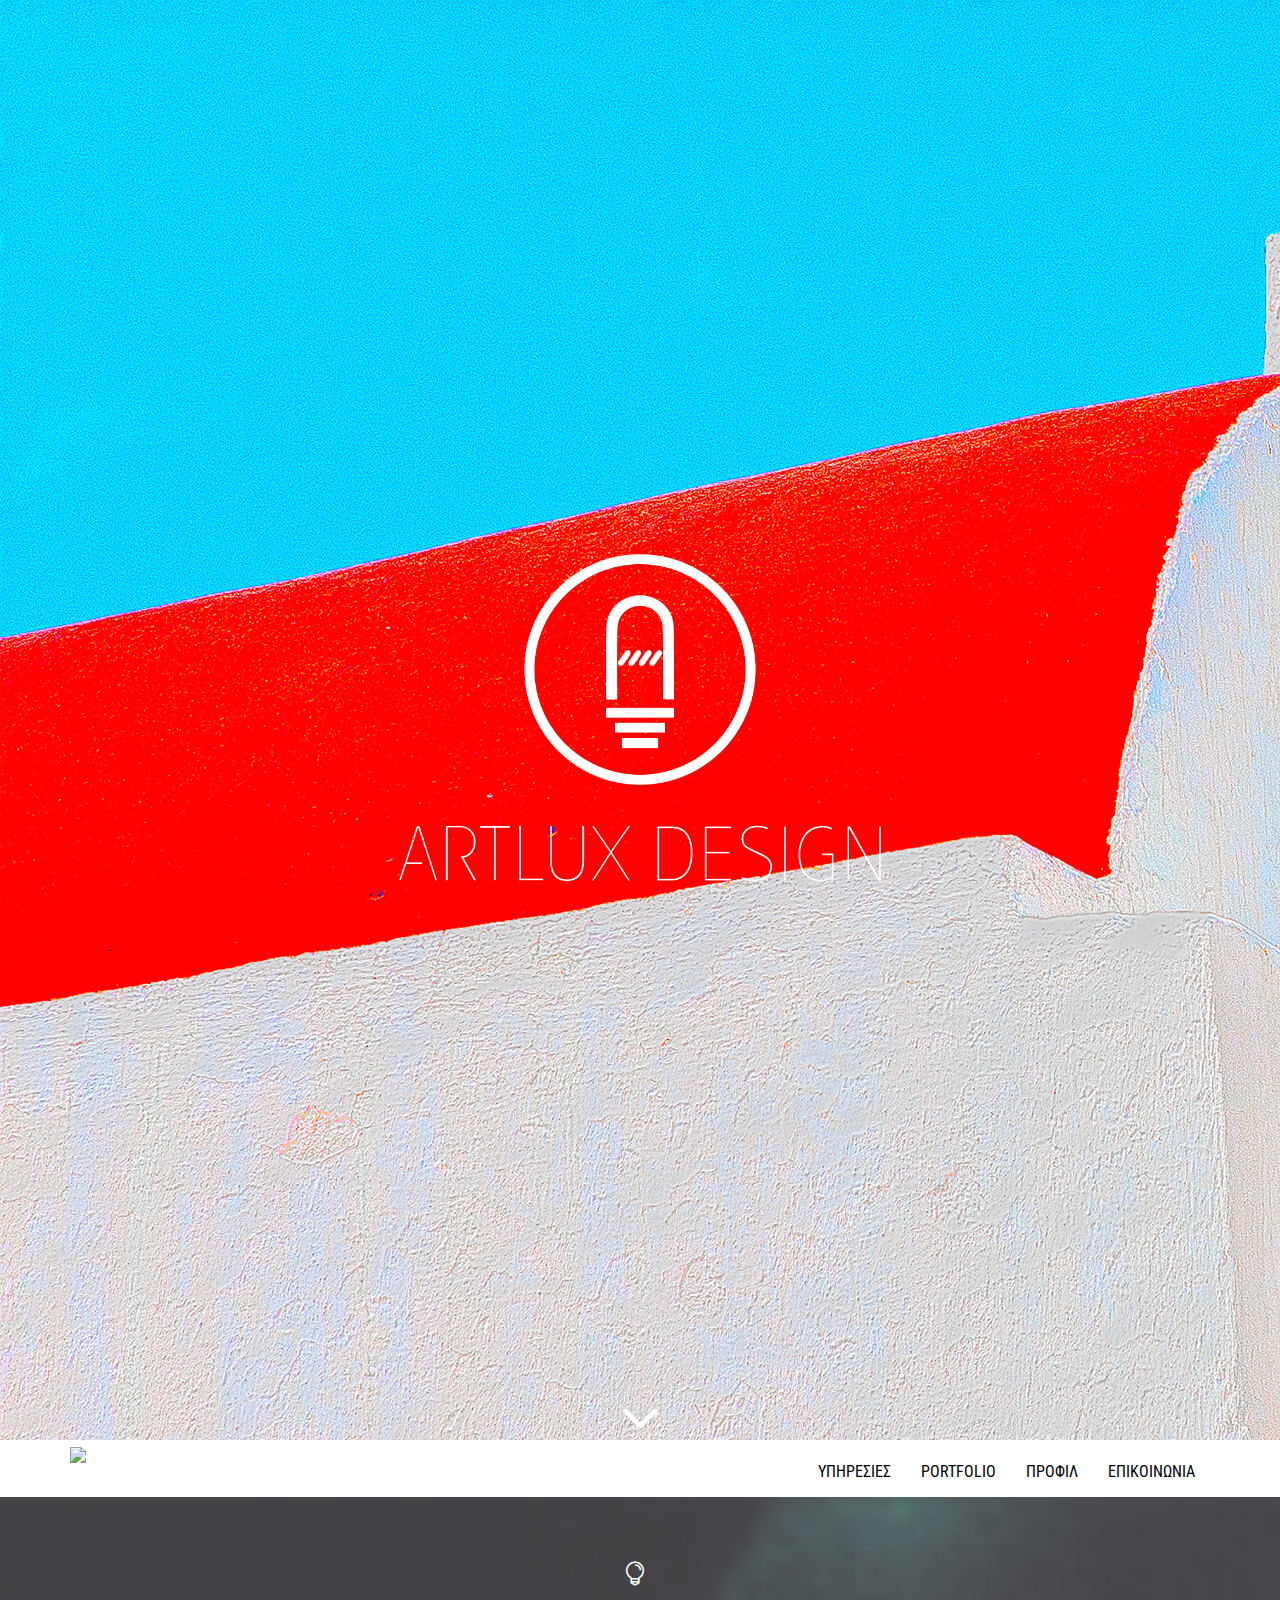
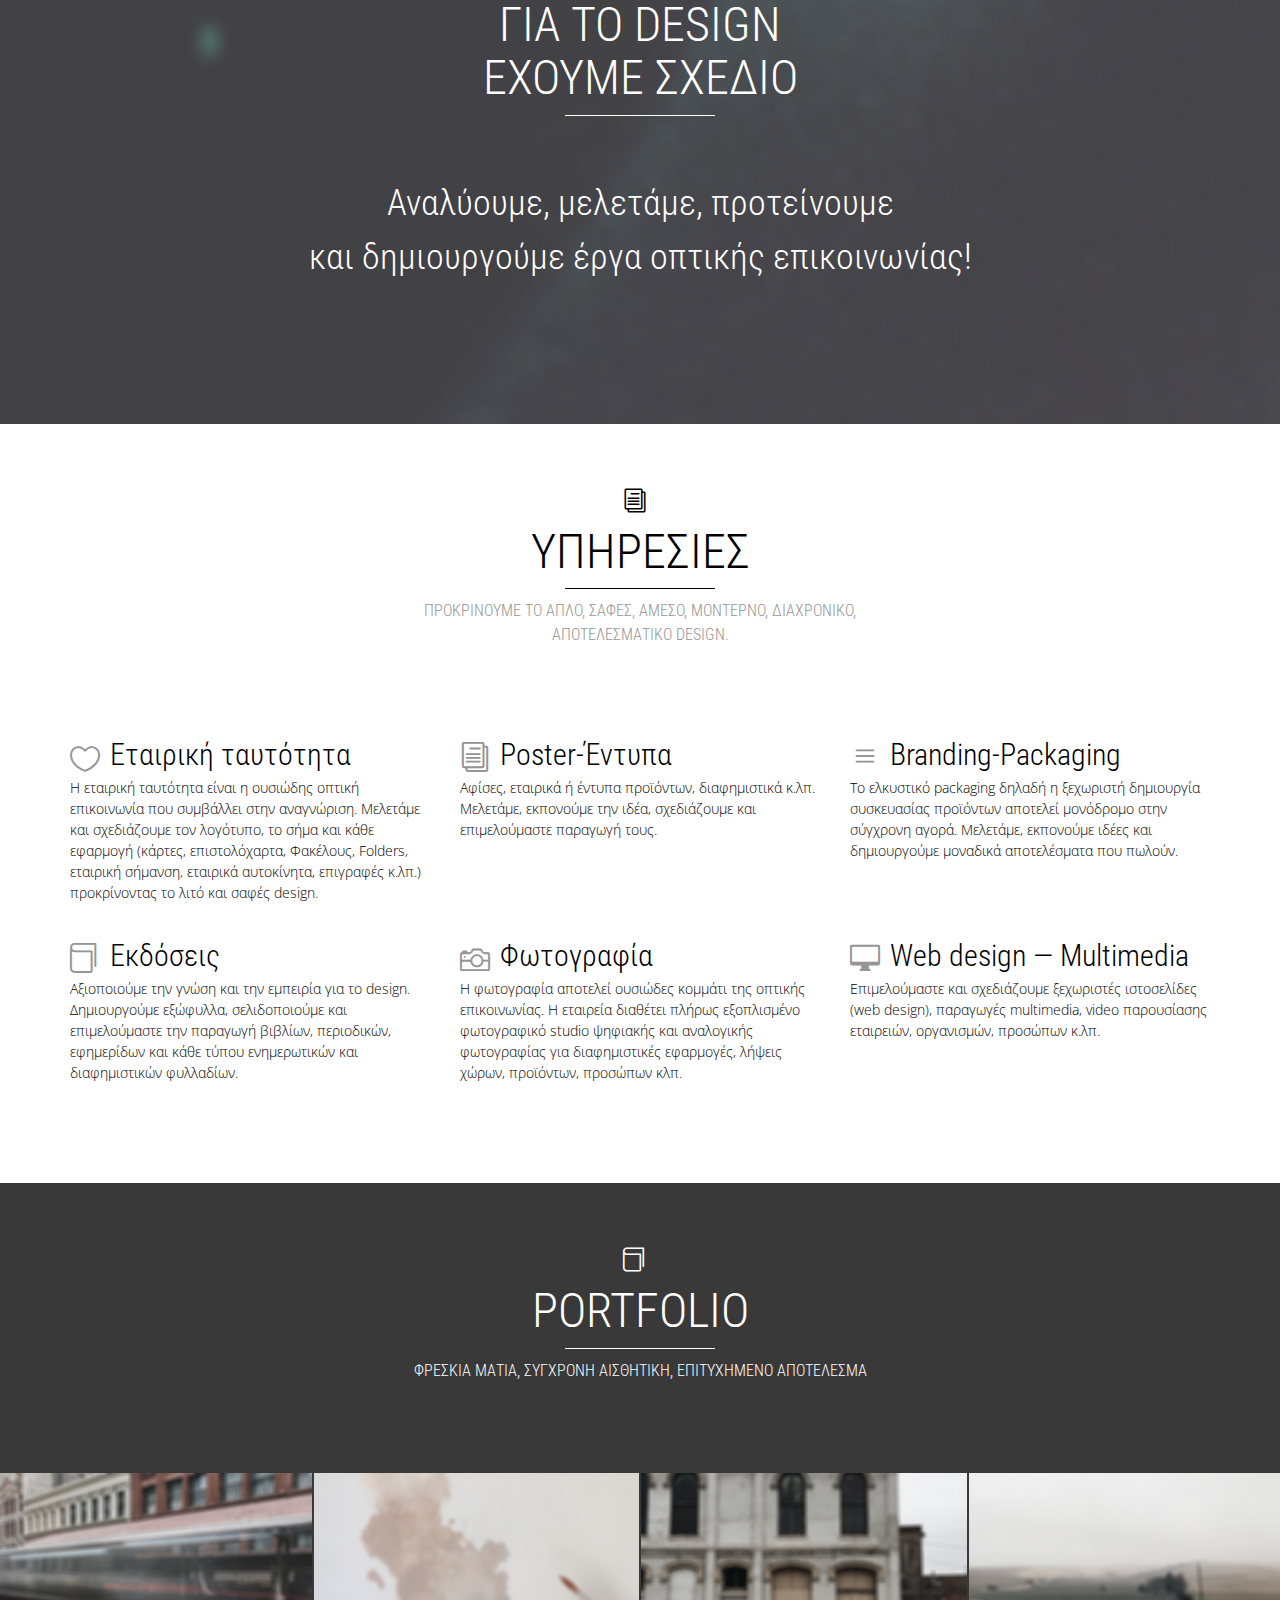
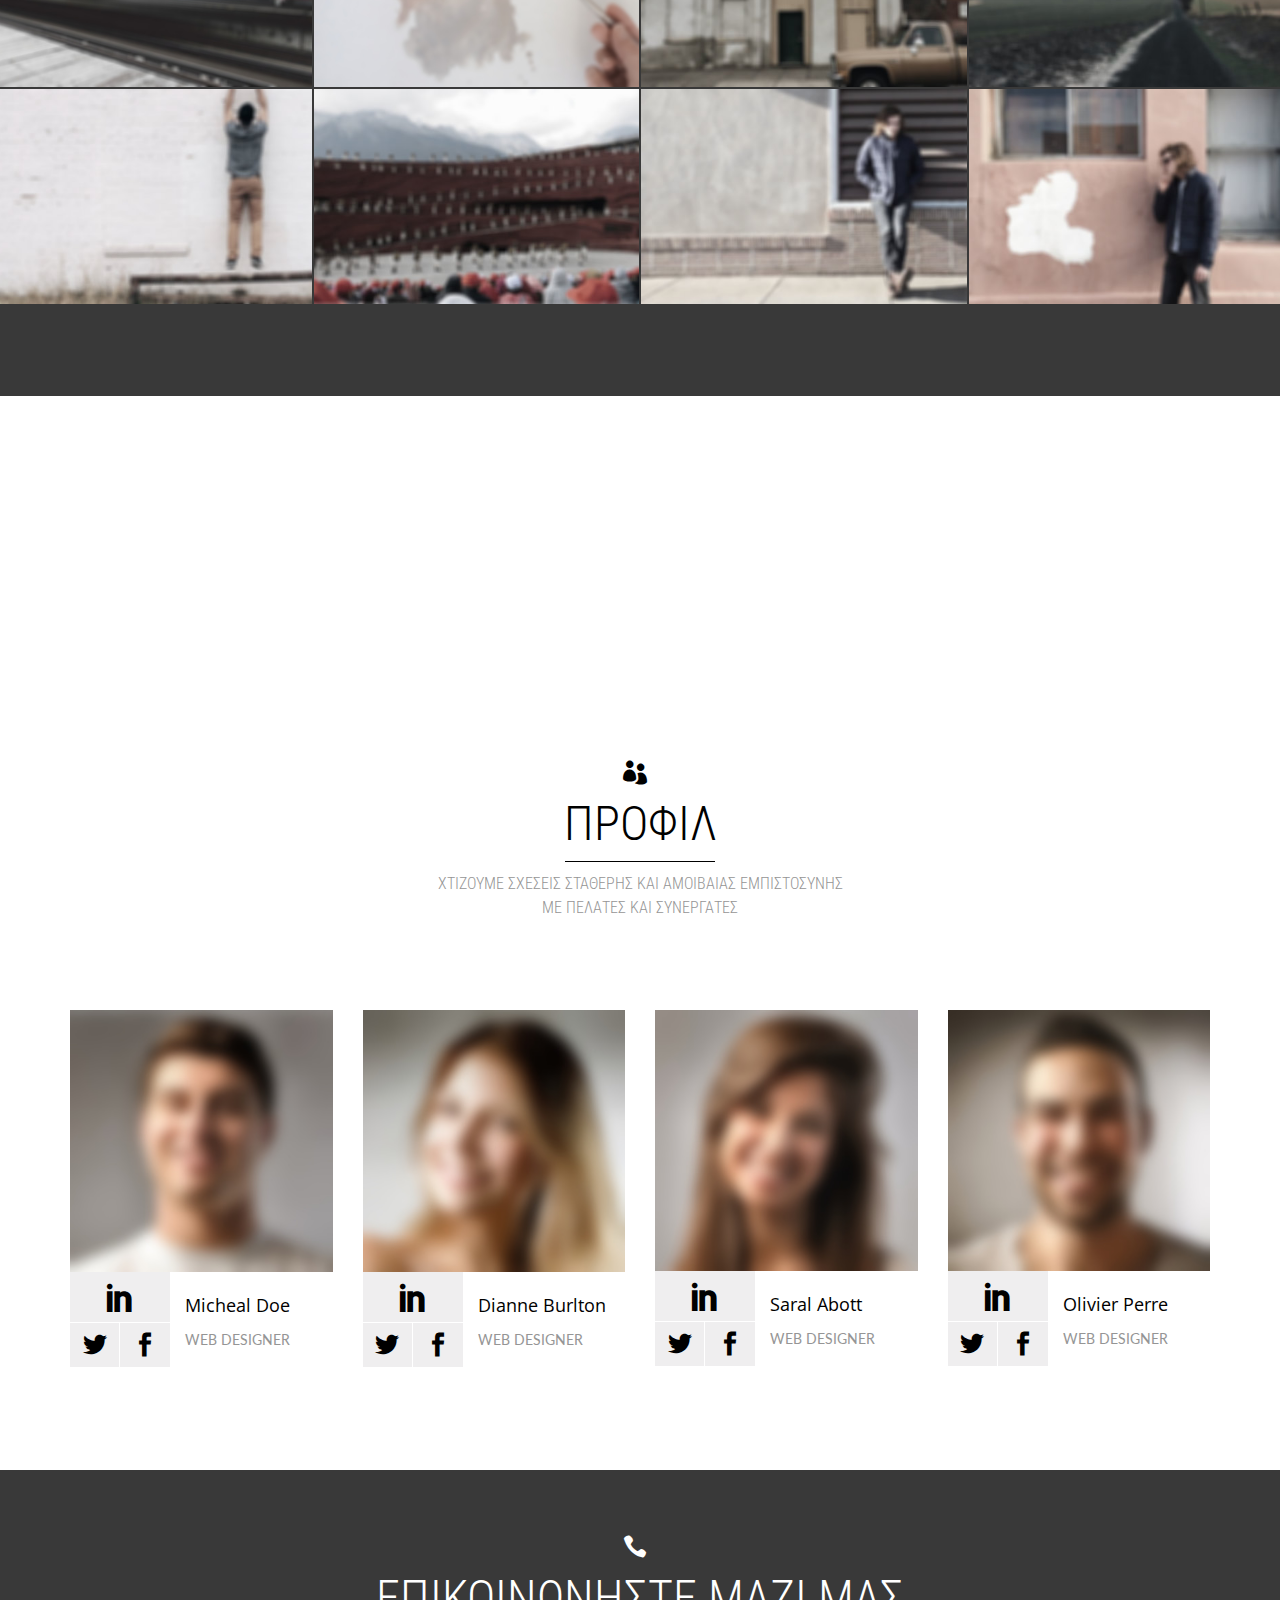
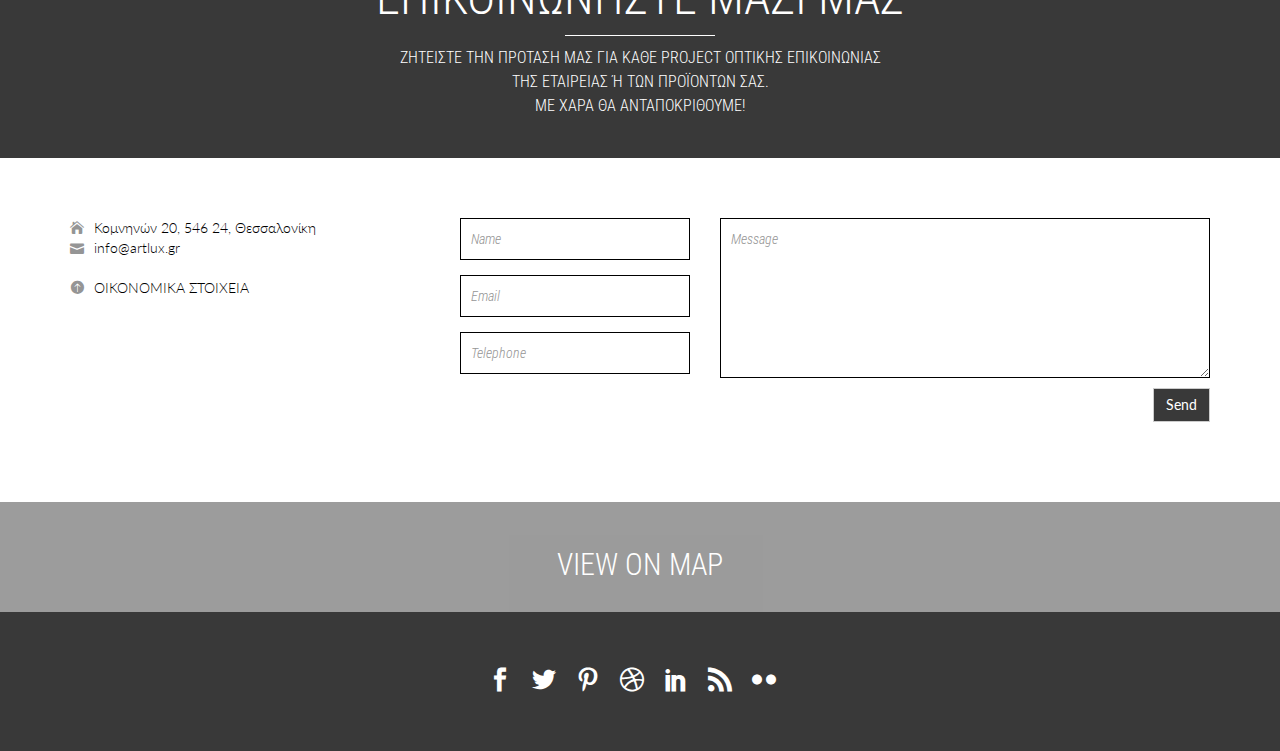
==== commit aaa5e02f: "update photo section copy" ====
--- a/index.html
+++ b/index.html
@@ -181,12 +181,13 @@
         <div class="col-sm-4 item">
           <div class="">
             <i class="icon_camera_alt"></i>
-            <h3>Photography</h3>
+            <h3>Φωτογραφία</h3>
           </div>
           <p>
-            Η εταιρεία διαθέτει πλήρως εξοπλισμένο φωτογραφικό studio ψηφιακής και
-            αναλογικής φωτογραφίας για διαφημιστικές εφαρμογές, λήψεις χώρων, προϊόντων,
-            προσώπων κλπ. Η φωτογραφία αποτελεί ουσιώδες κομμάτι της οπτικής επικοινωνίας.
+            Η φωτογραφία αποτελεί ουσιώδες κομμάτι της οπτικής επικοινωνίας. Η εταιρεία
+            διαθέτει πλήρως εξοπλισμένο φωτογραφικό studio ψηφιακής και αναλογικής
+            φωτογραφίας για διαφημιστικές εφαρμογές, λήψεις χώρων, προϊόντων,
+            προσώπων κλπ.
           </p>
         </div>
         <div class="col-sm-4 item">
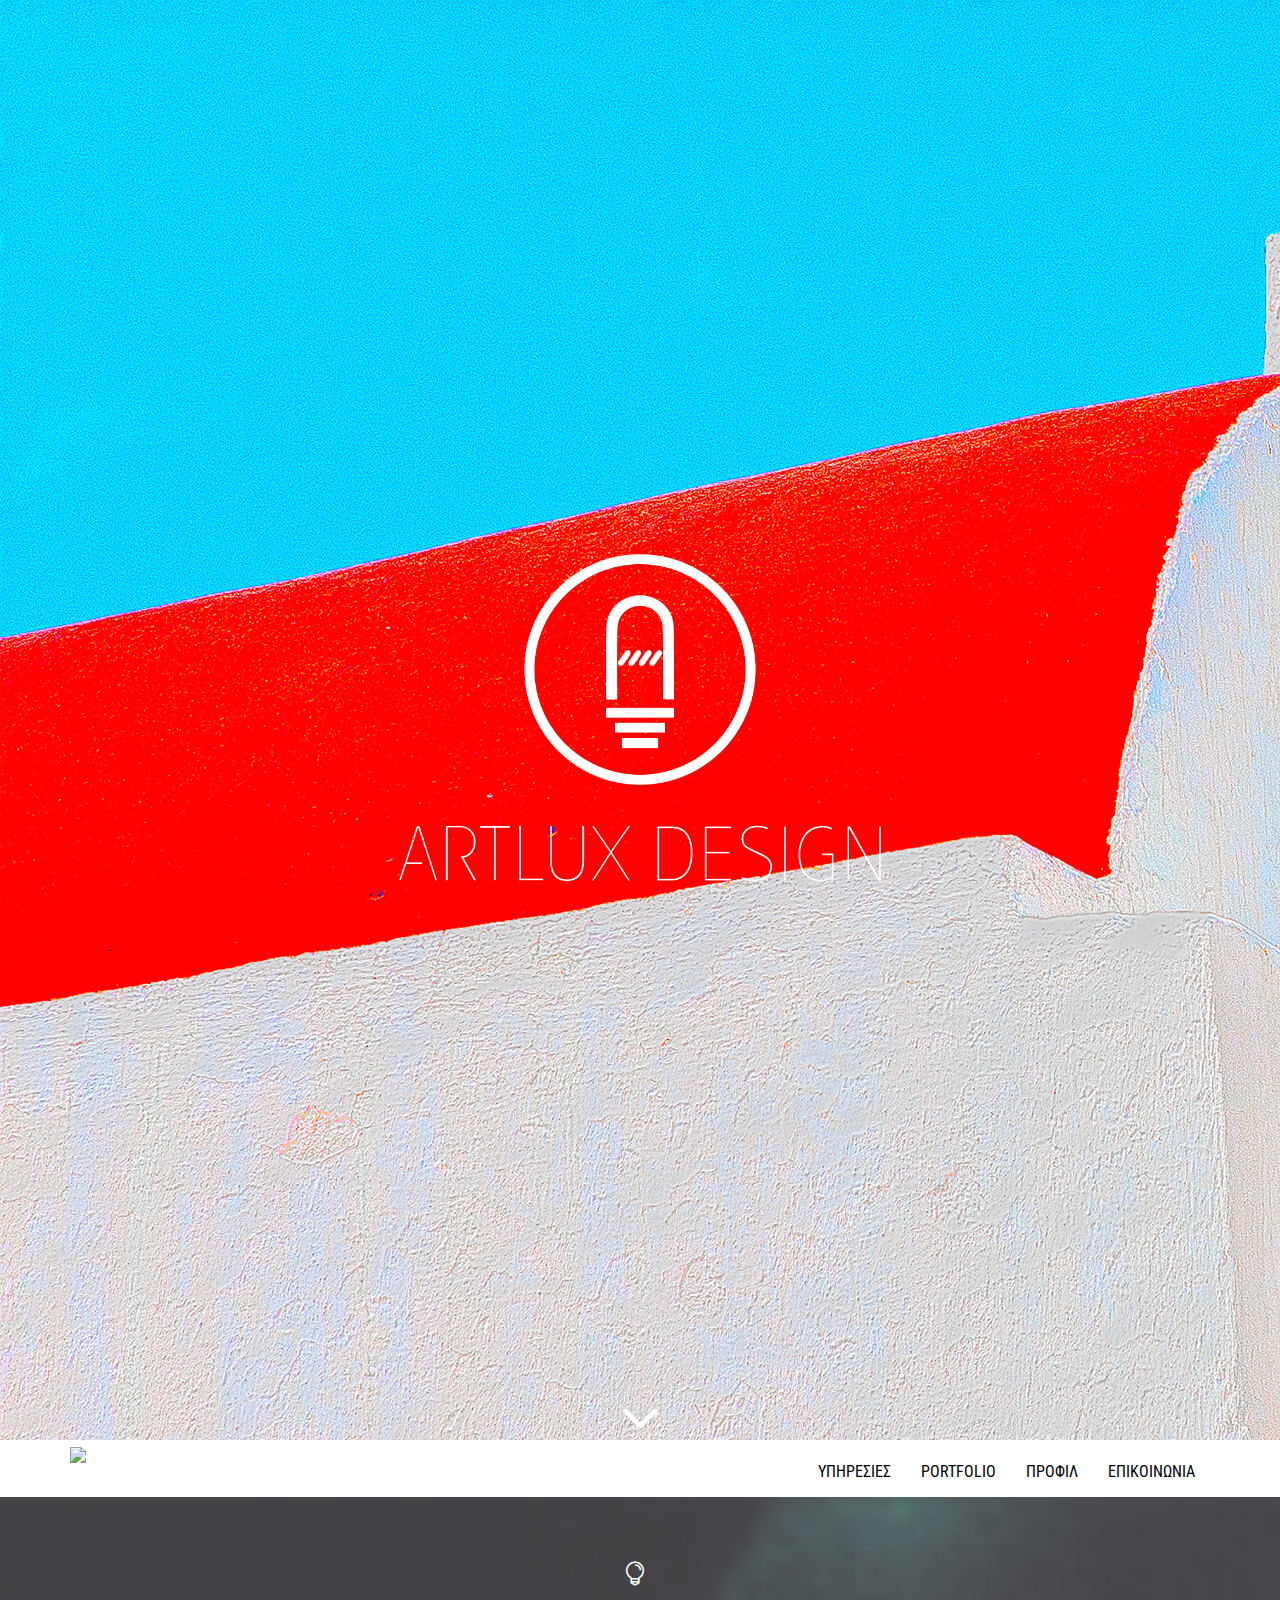
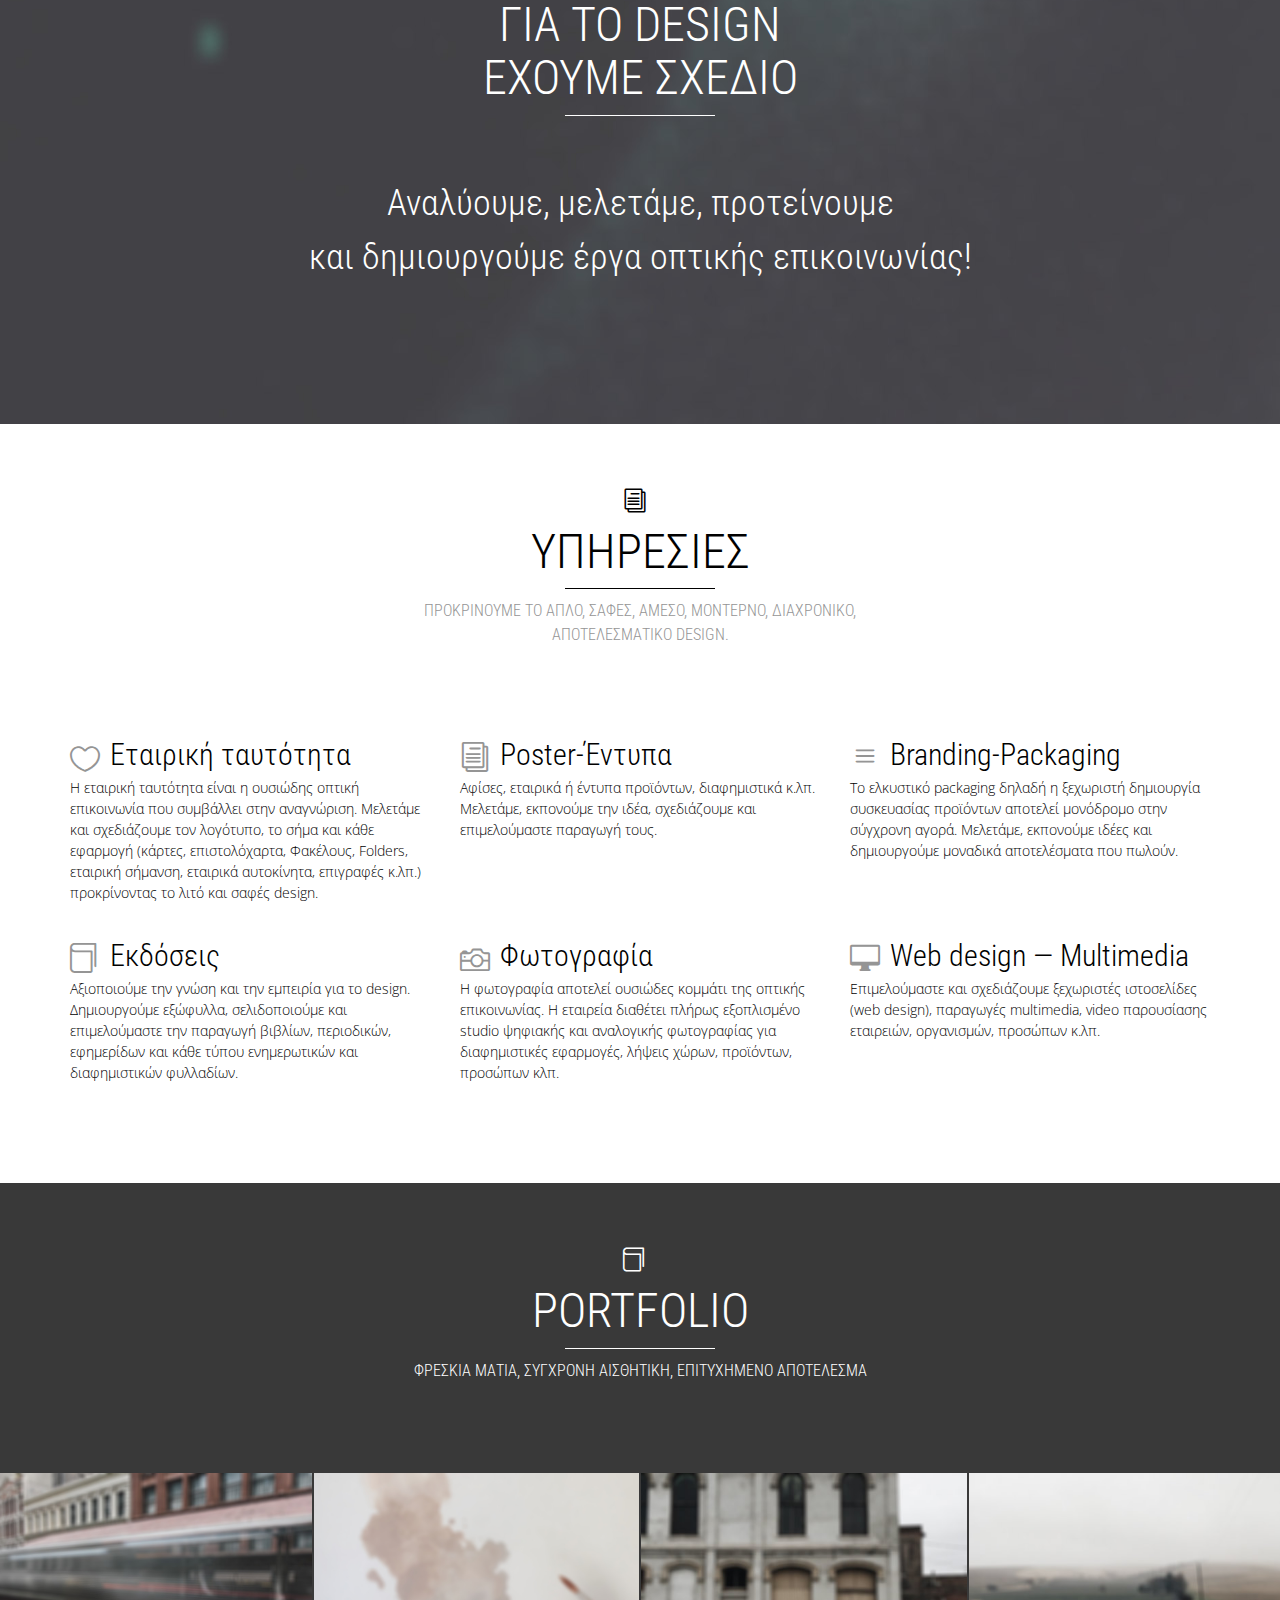
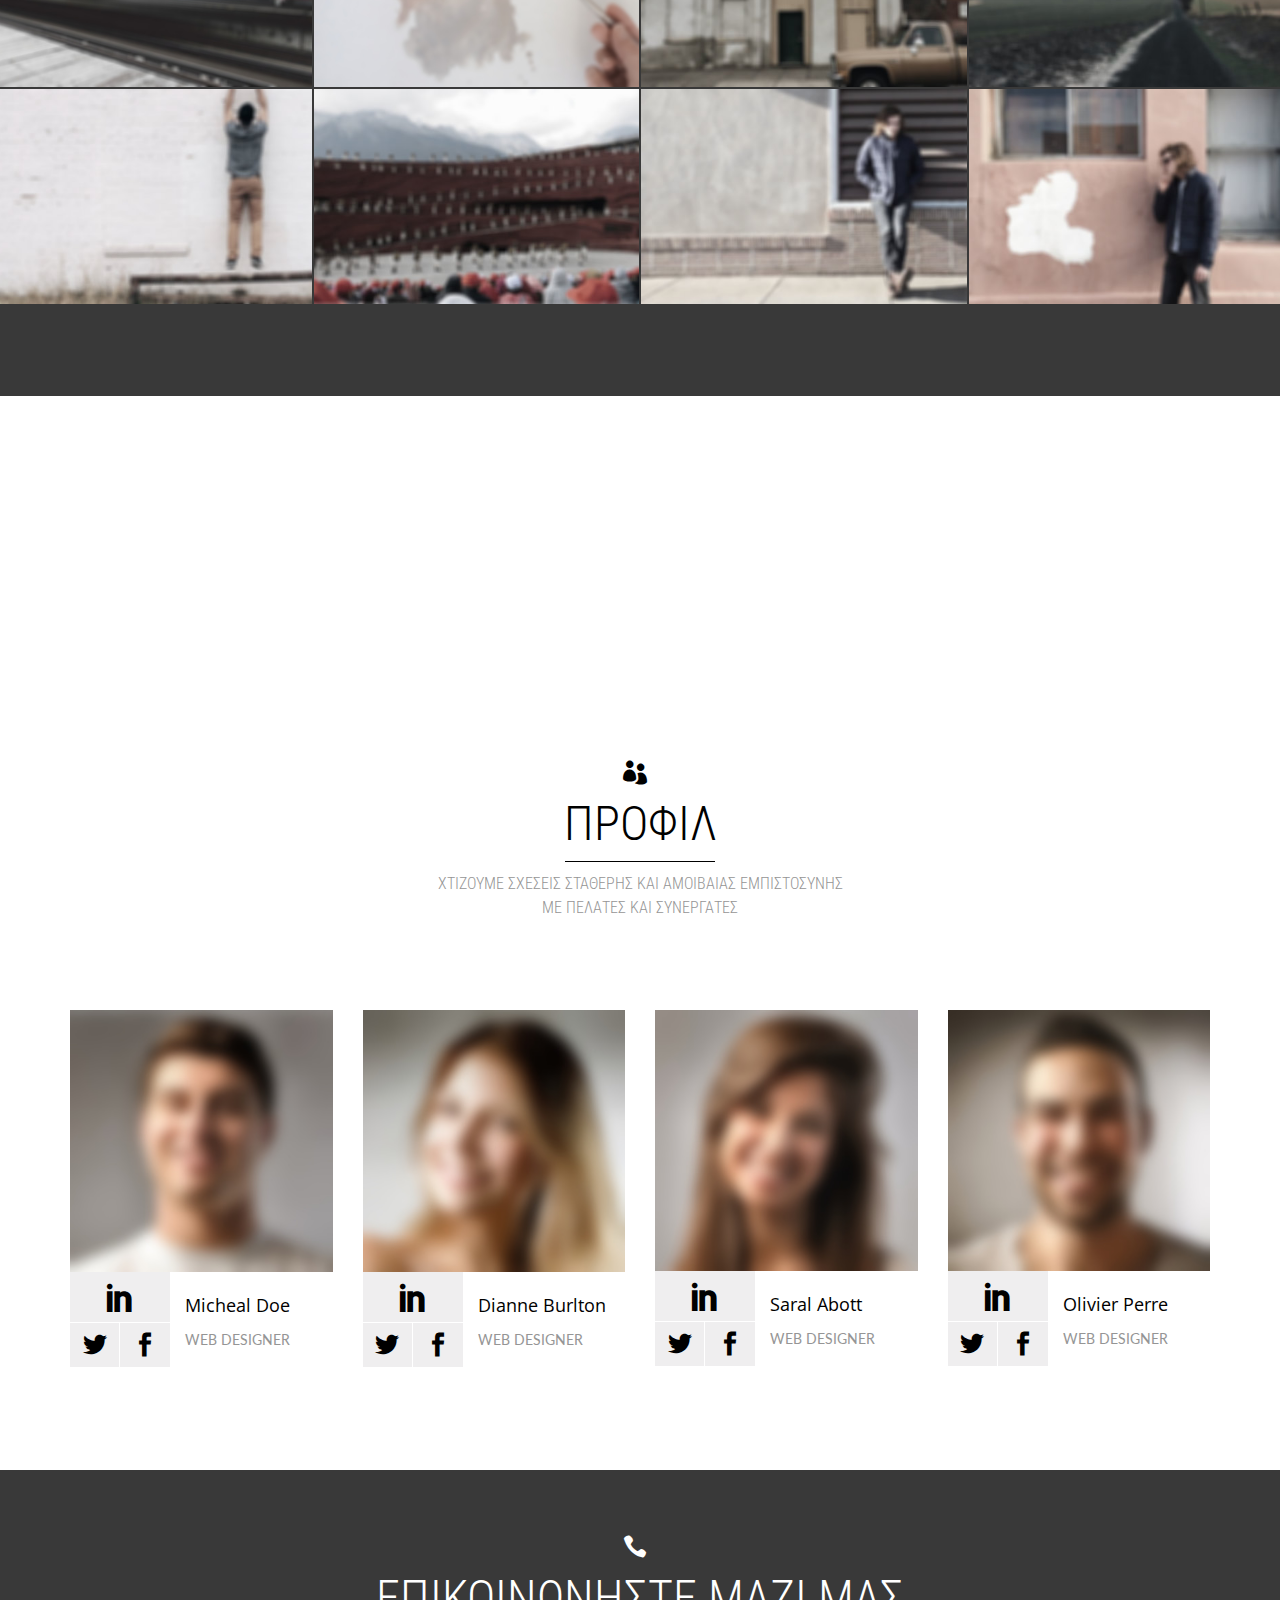
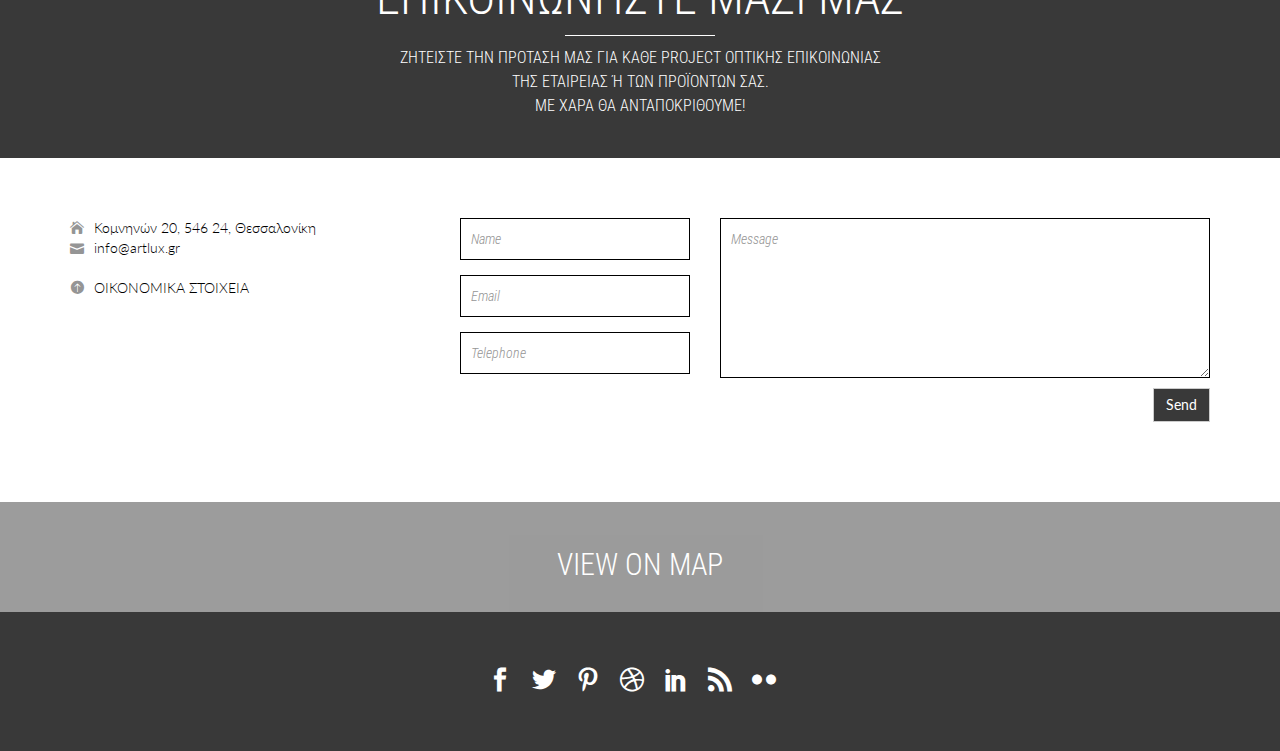
==== commit e157e2f8: "another photo copy fix" ====
--- a/index.html
+++ b/index.html
@@ -185,7 +185,7 @@
           </div>
           <p>
             Η φωτογραφία αποτελεί ουσιώδες κομμάτι της οπτικής επικοινωνίας. Η εταιρεία
-            διαθέτει πλήρως εξοπλισμένο φωτογραφικό studio ψηφιακής και αναλογικής
+            διαθέτει πλήρως εξοπλισμένο studio ψηφιακής και αναλογικής
             φωτογραφίας για διαφημιστικές εφαρμογές, λήψεις χώρων, προϊόντων,
             προσώπων κλπ.
           </p>
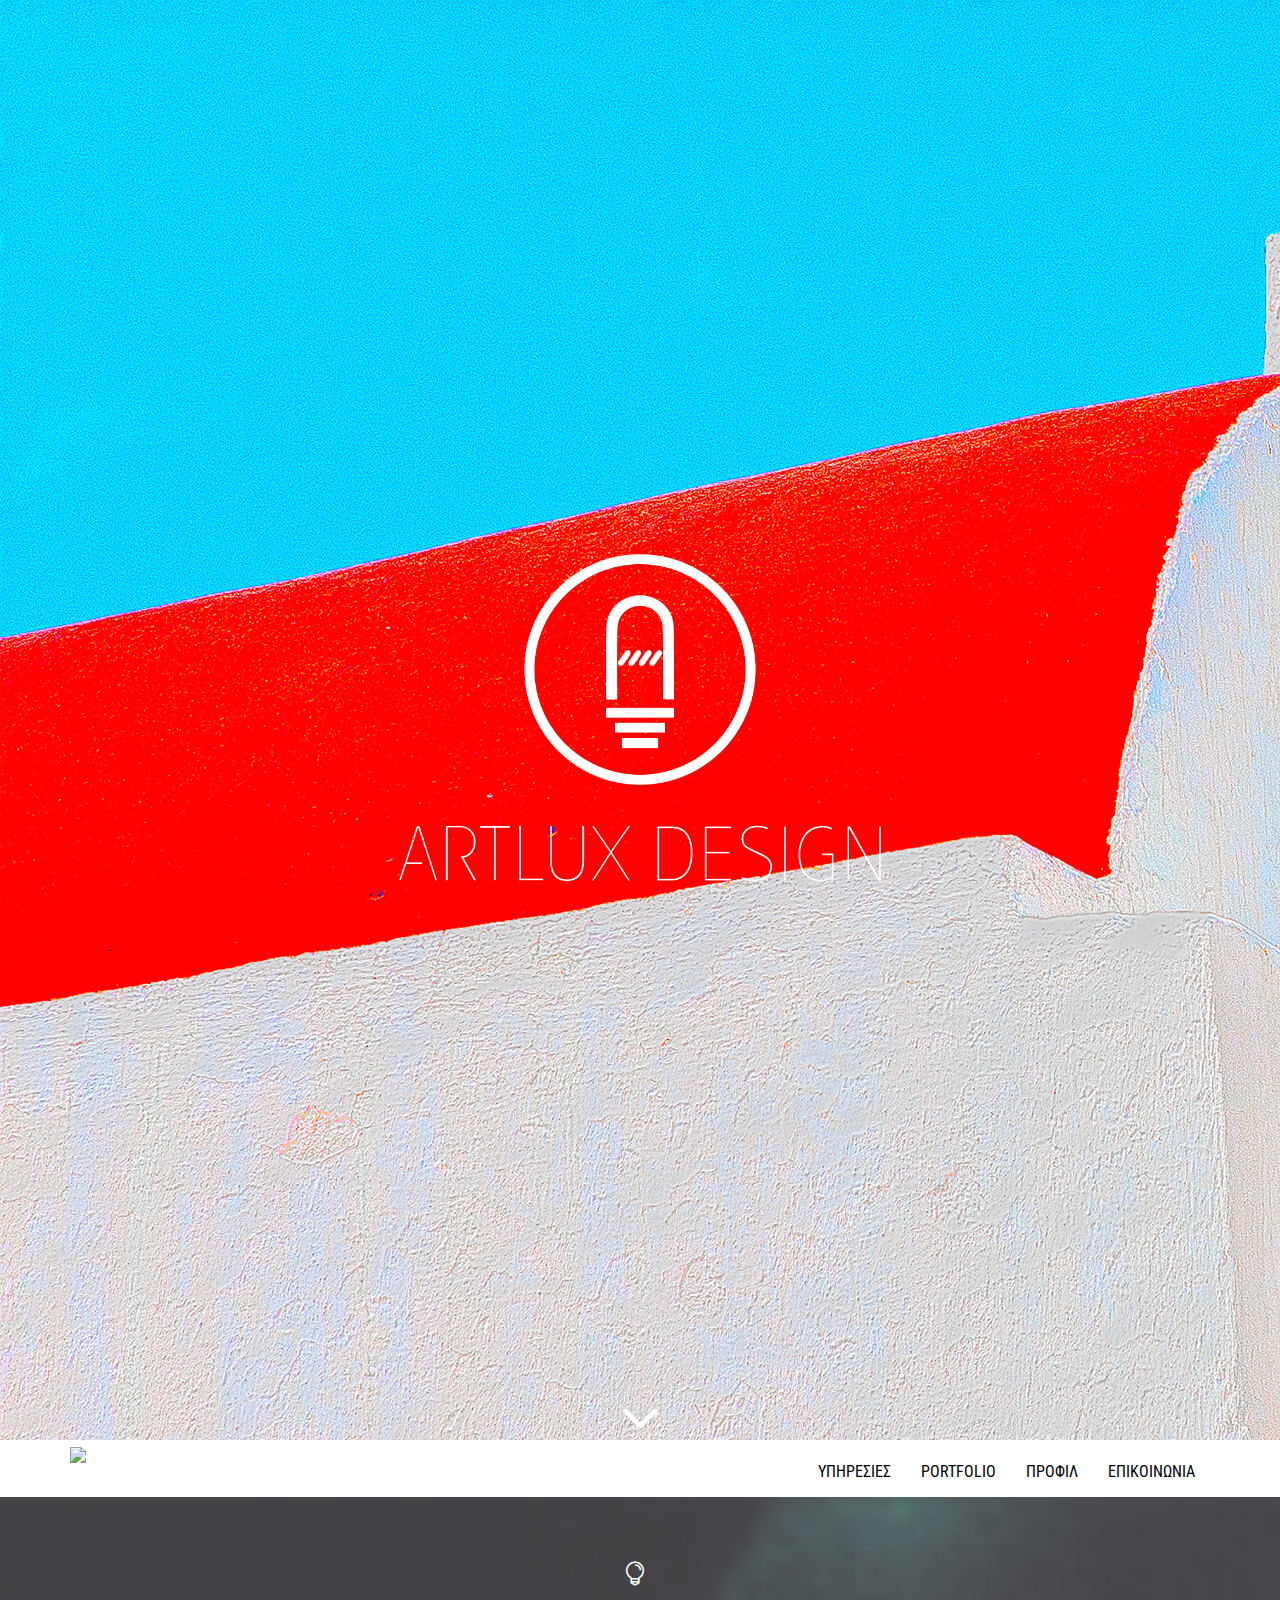
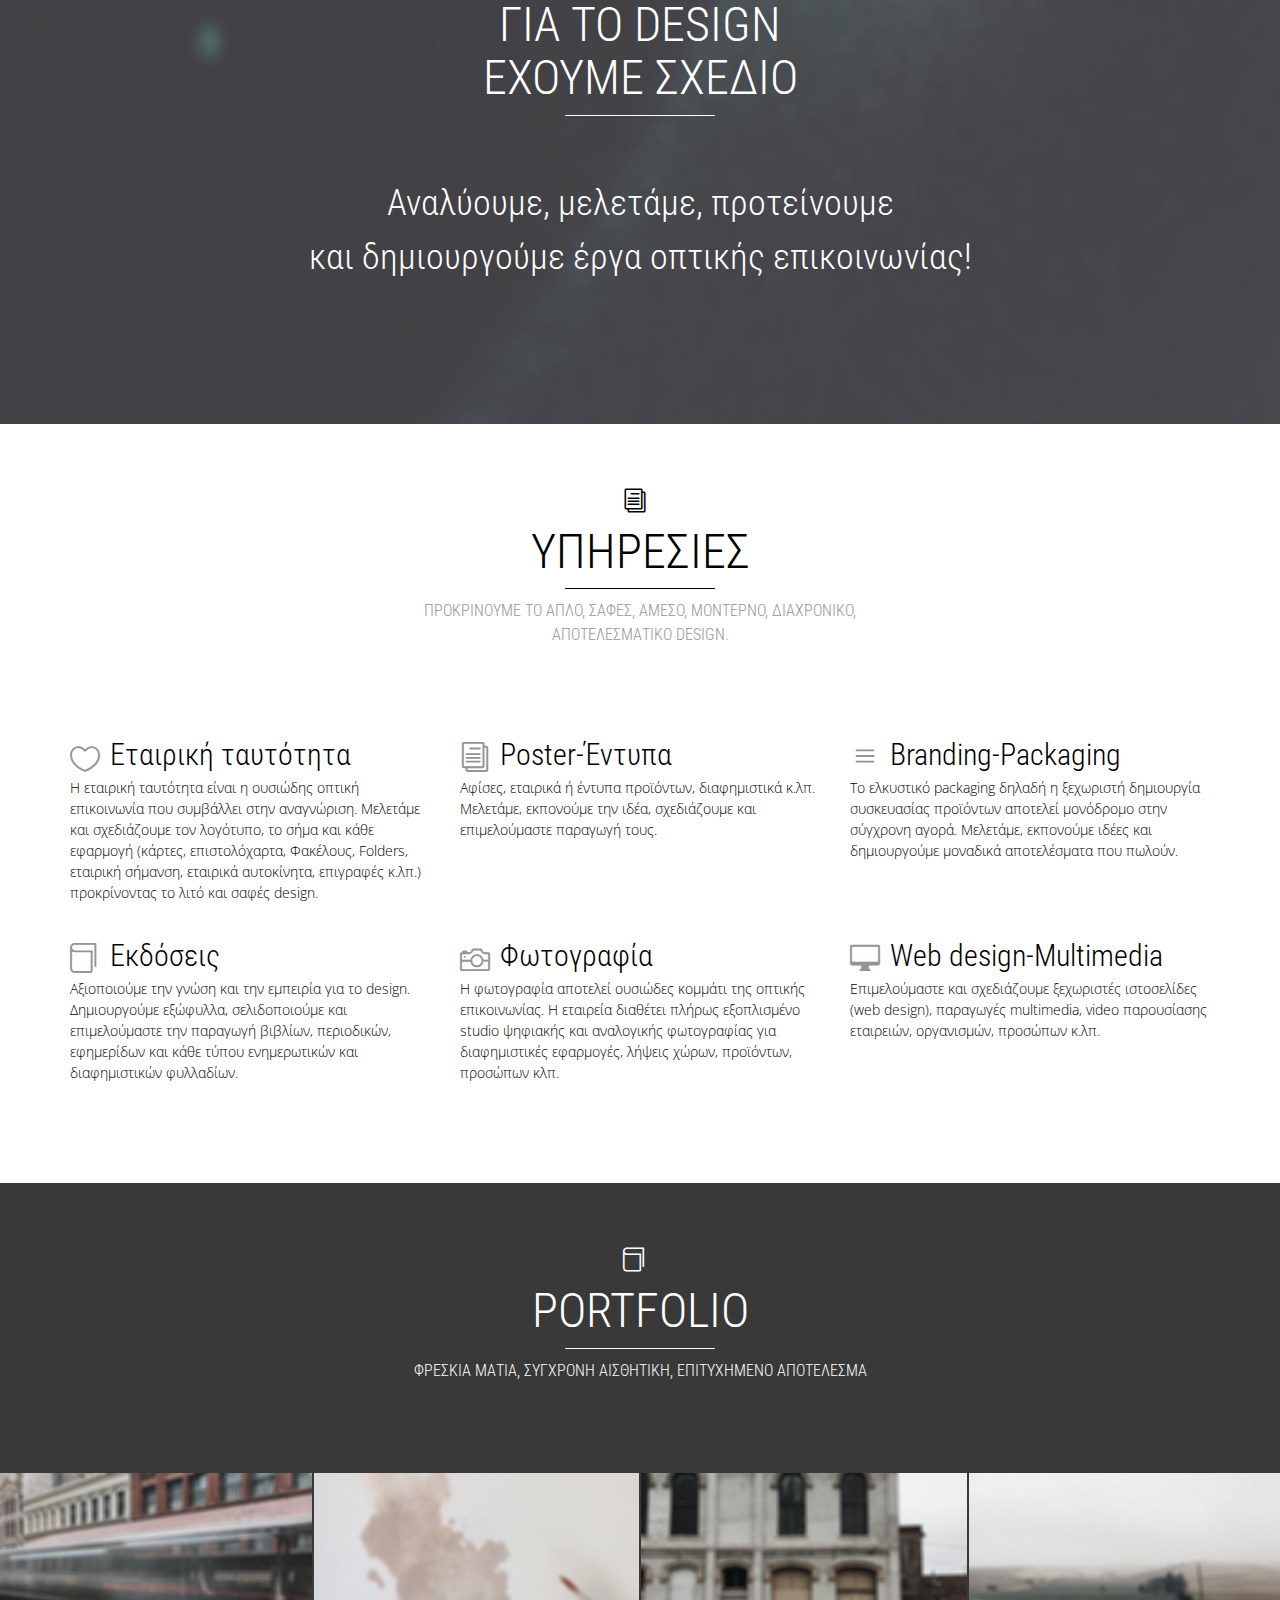
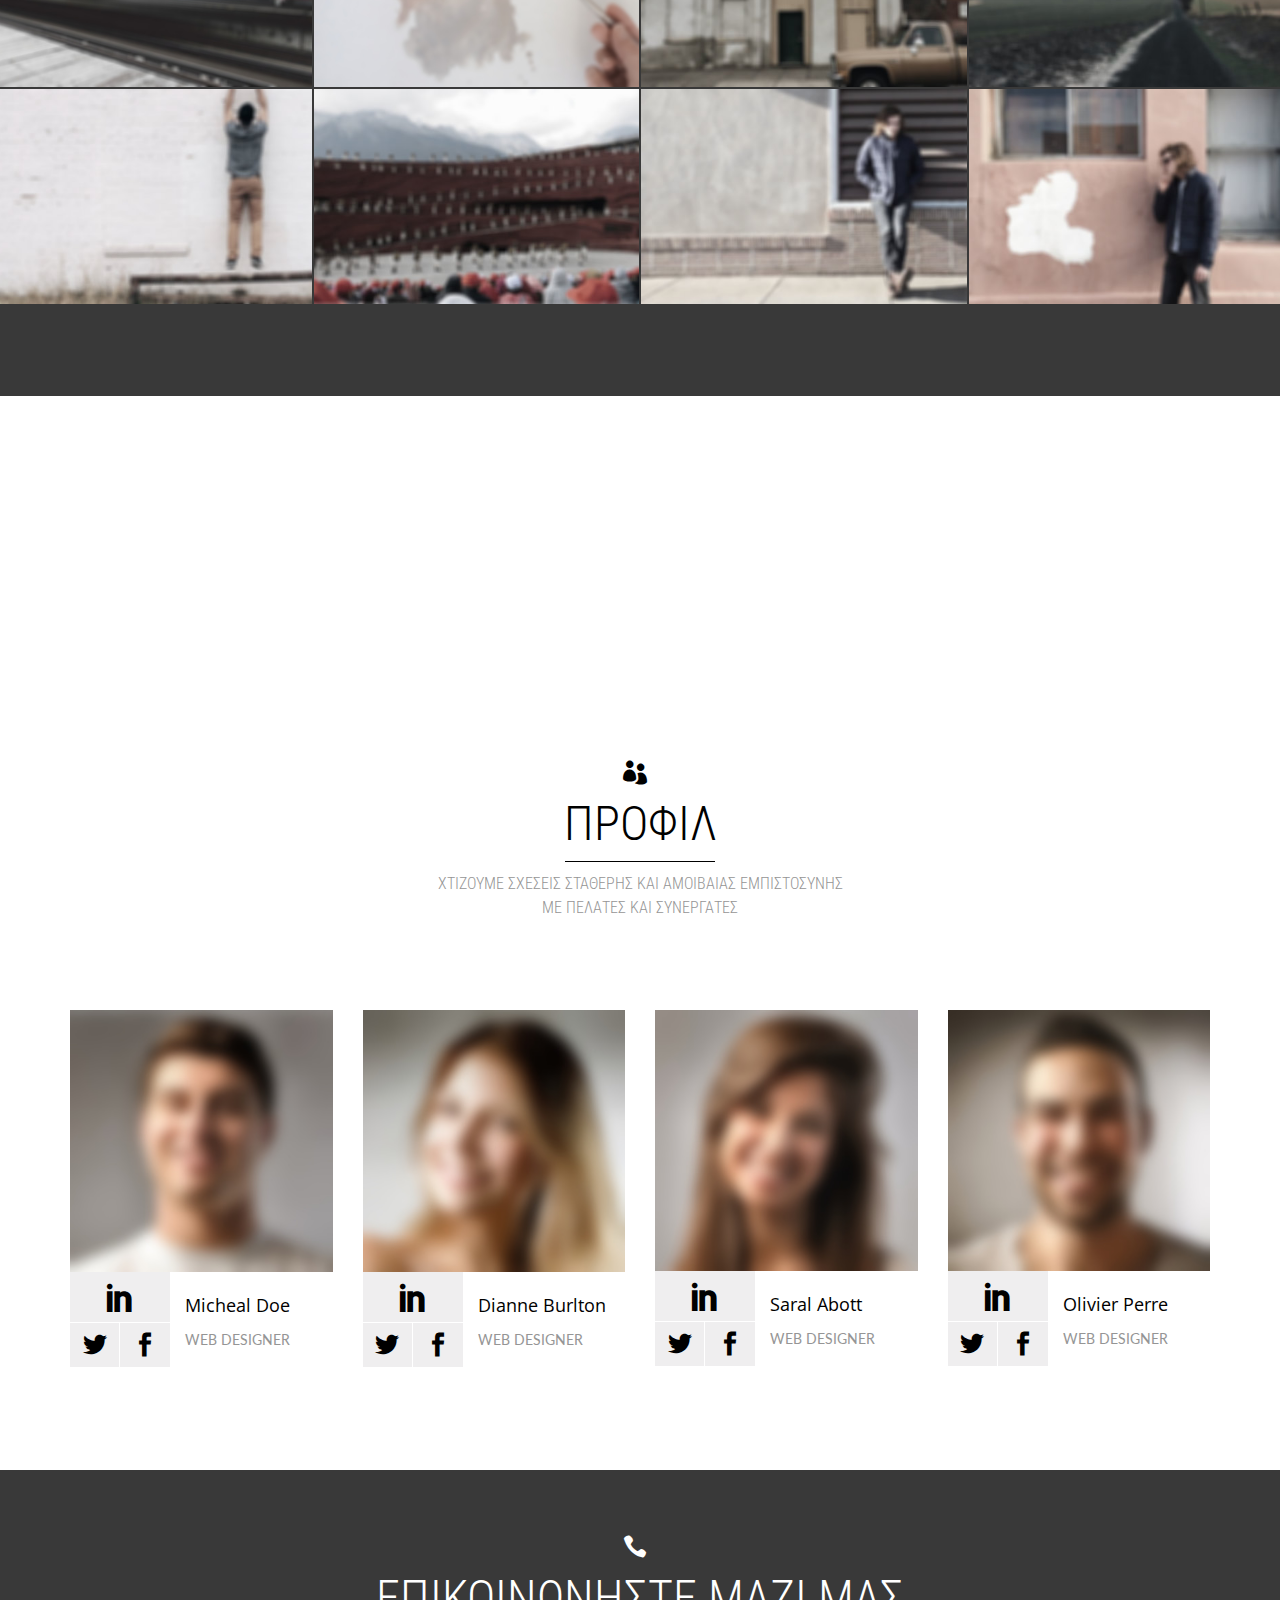
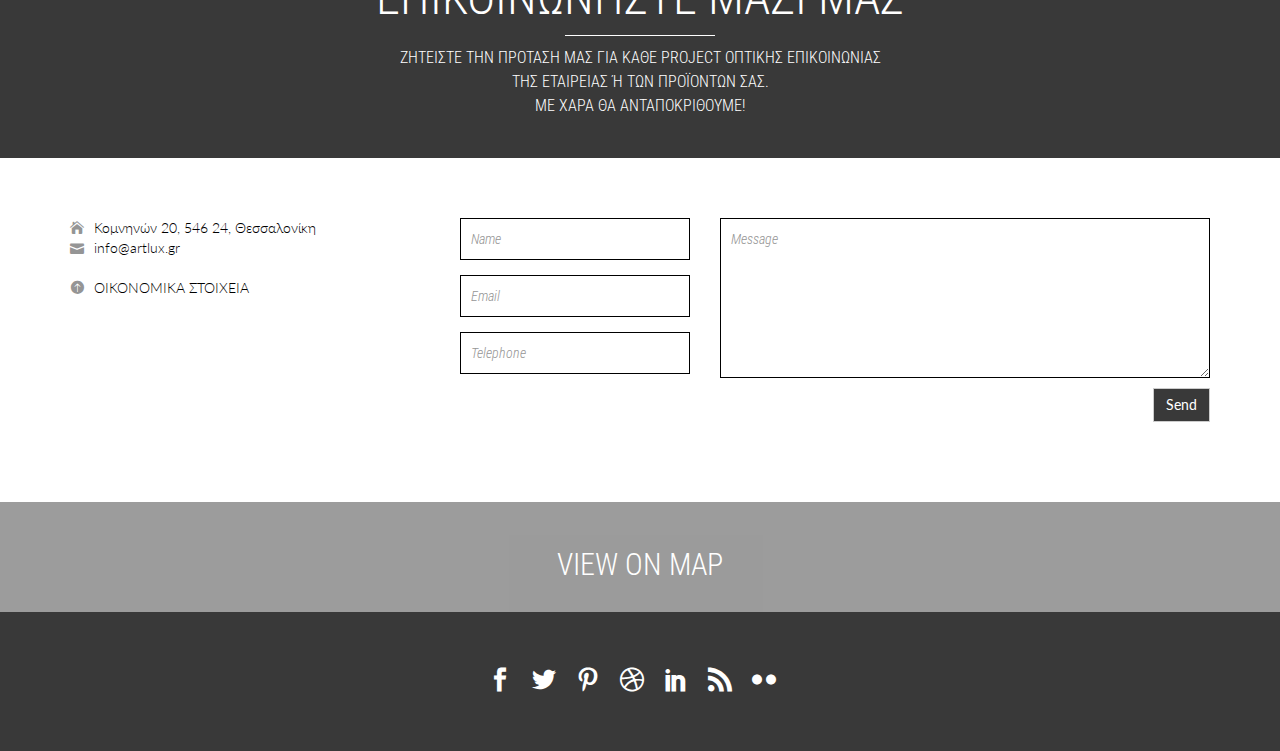
==== commit 422b4bd7: "fix multimedia dash" ====
--- a/index.html
+++ b/index.html
@@ -193,7 +193,7 @@
         <div class="col-sm-4 item">
           <div class="">
             <i class="icon_desktop"></i>
-            <h3>Web design ― Multimedia</h3>
+            <h3>Web design-Multimedia</h3>
           </div>
           <p>
             Επιμελούμαστε και σχεδιάζουμε ξεχωριστές ιστοσελίδες (web design), παραγωγές
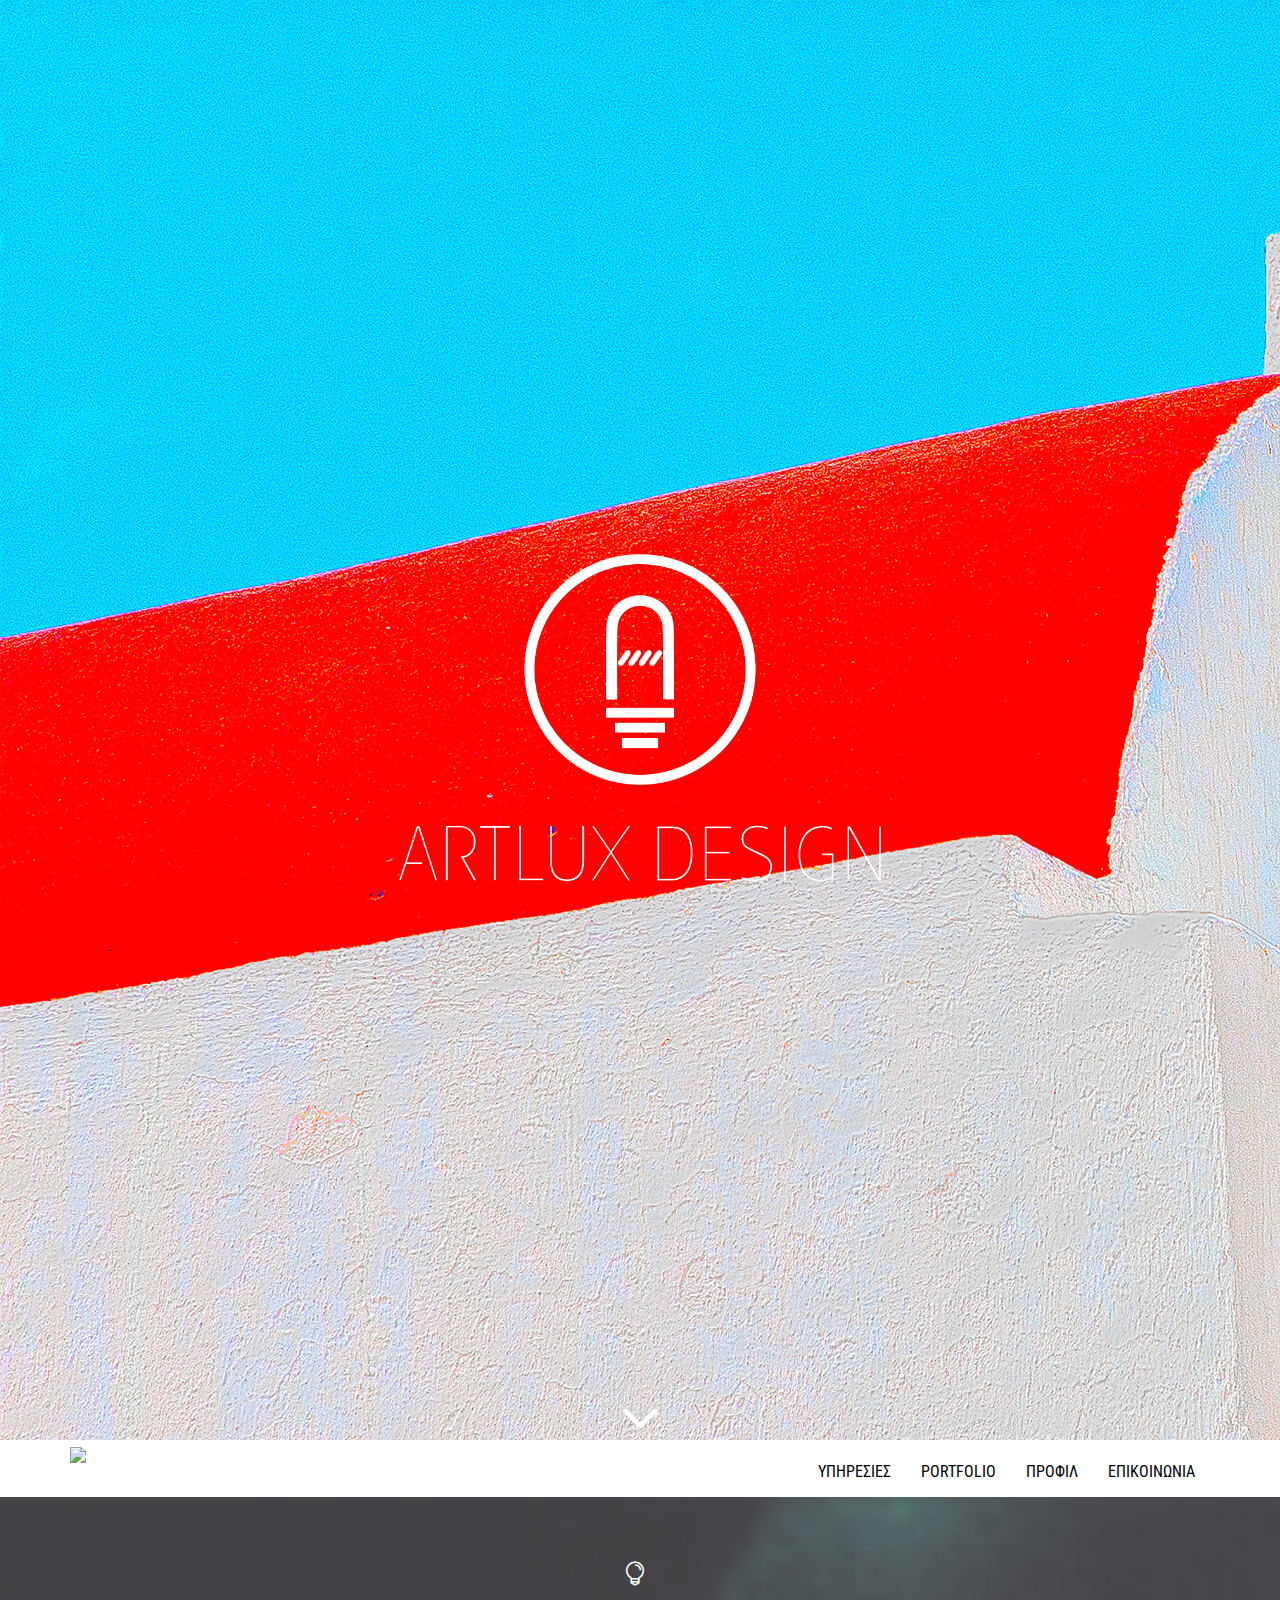
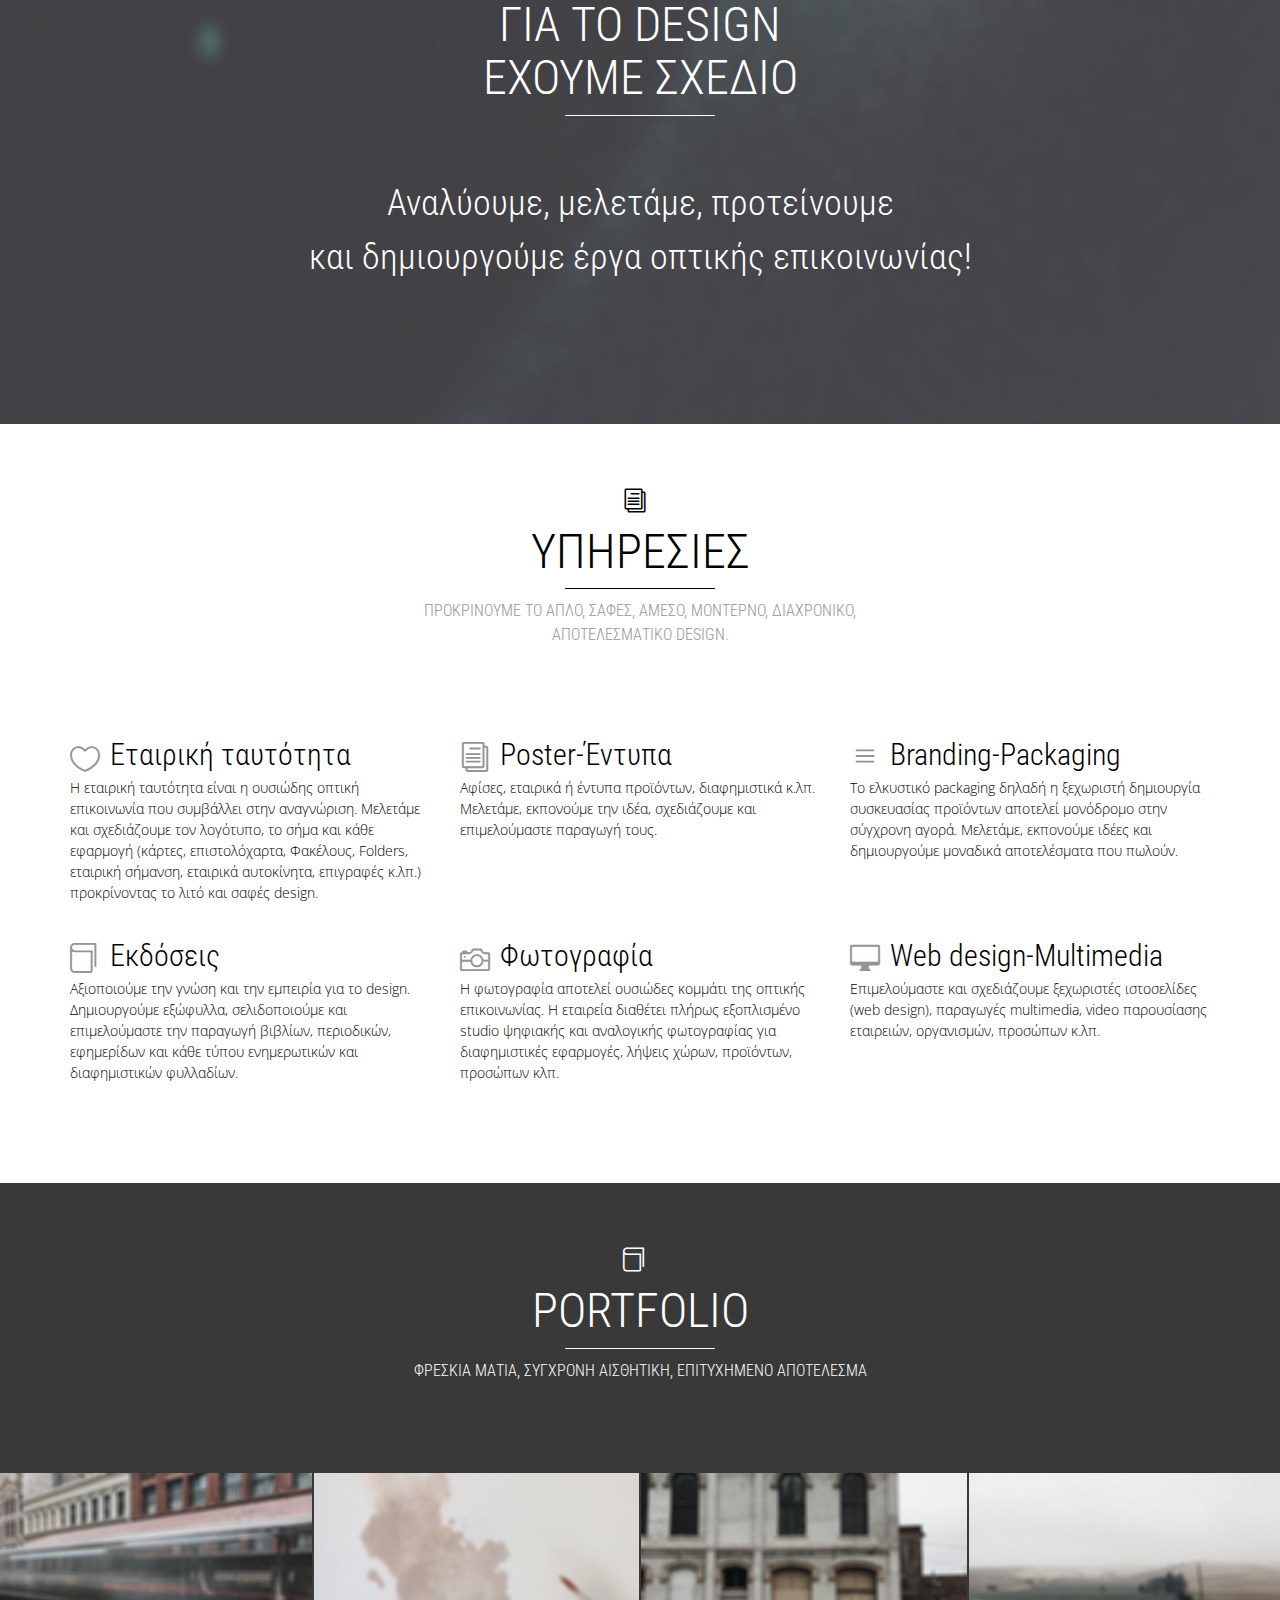
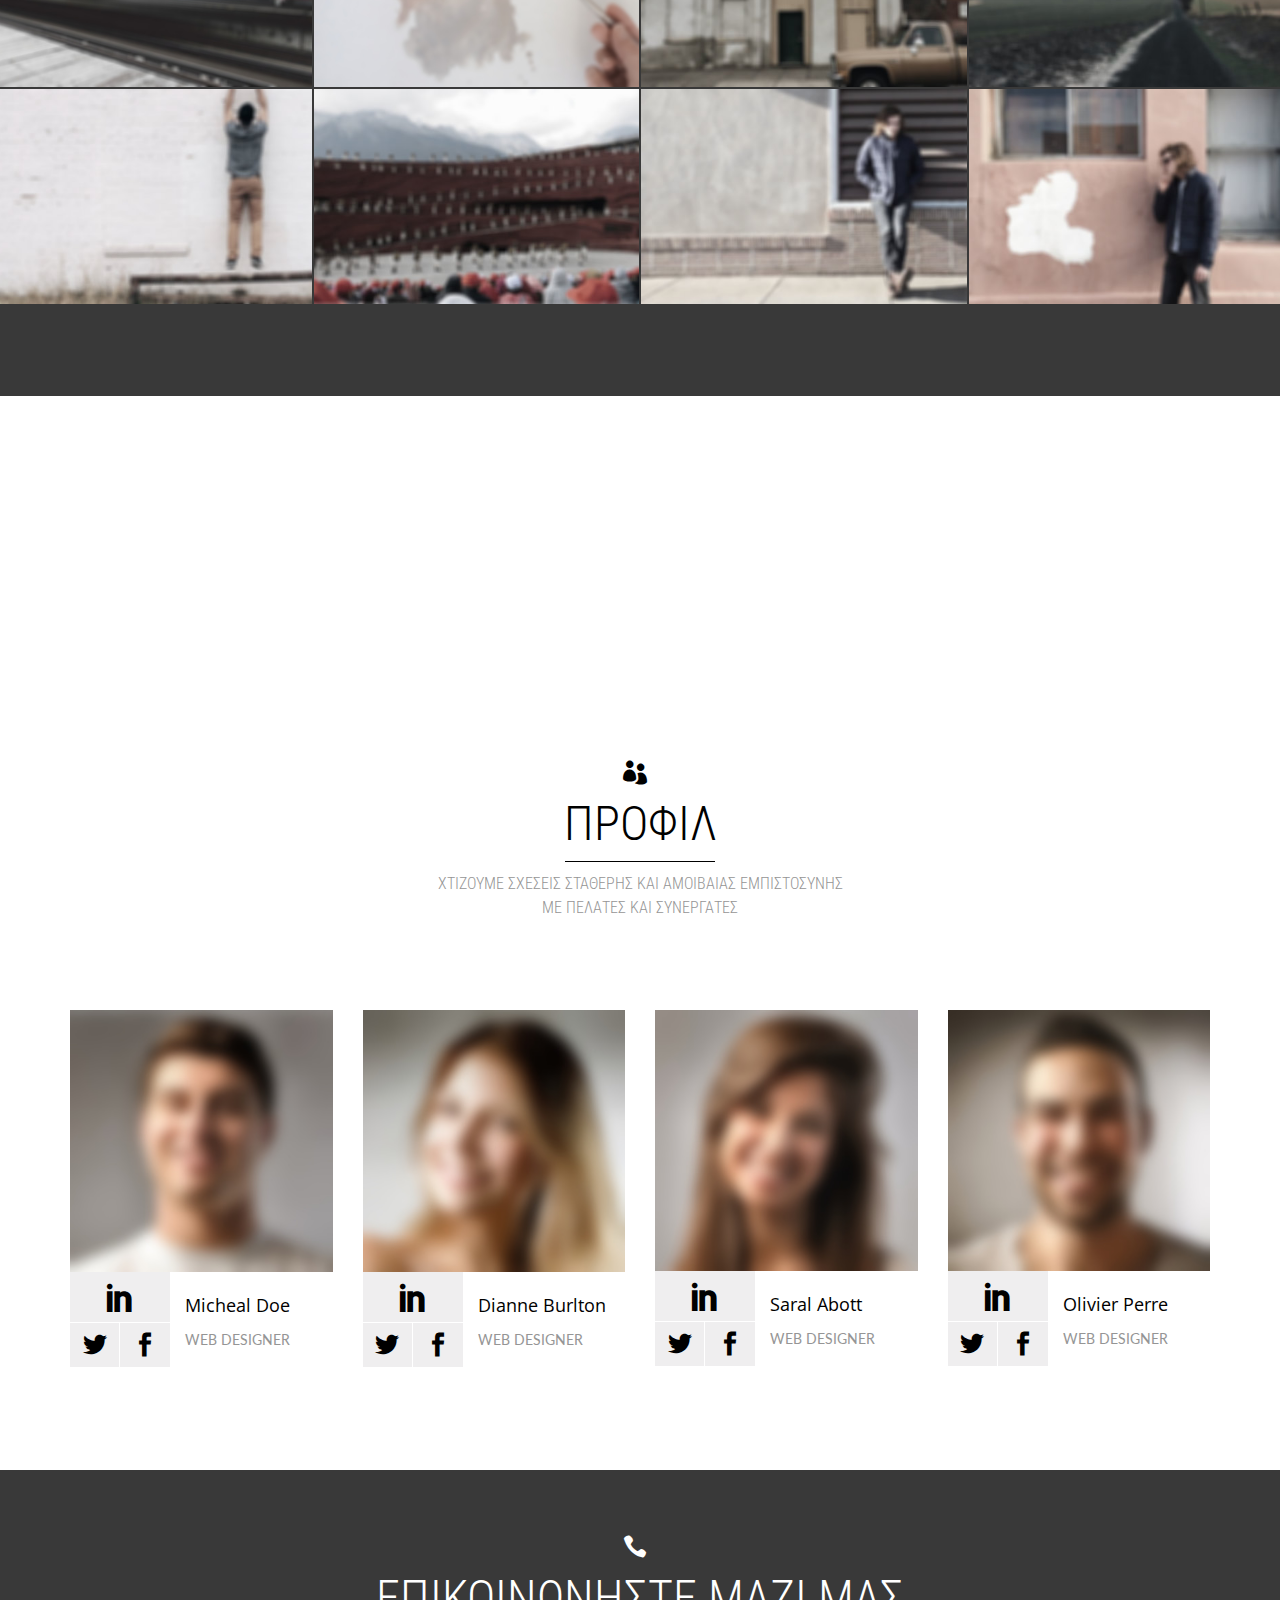
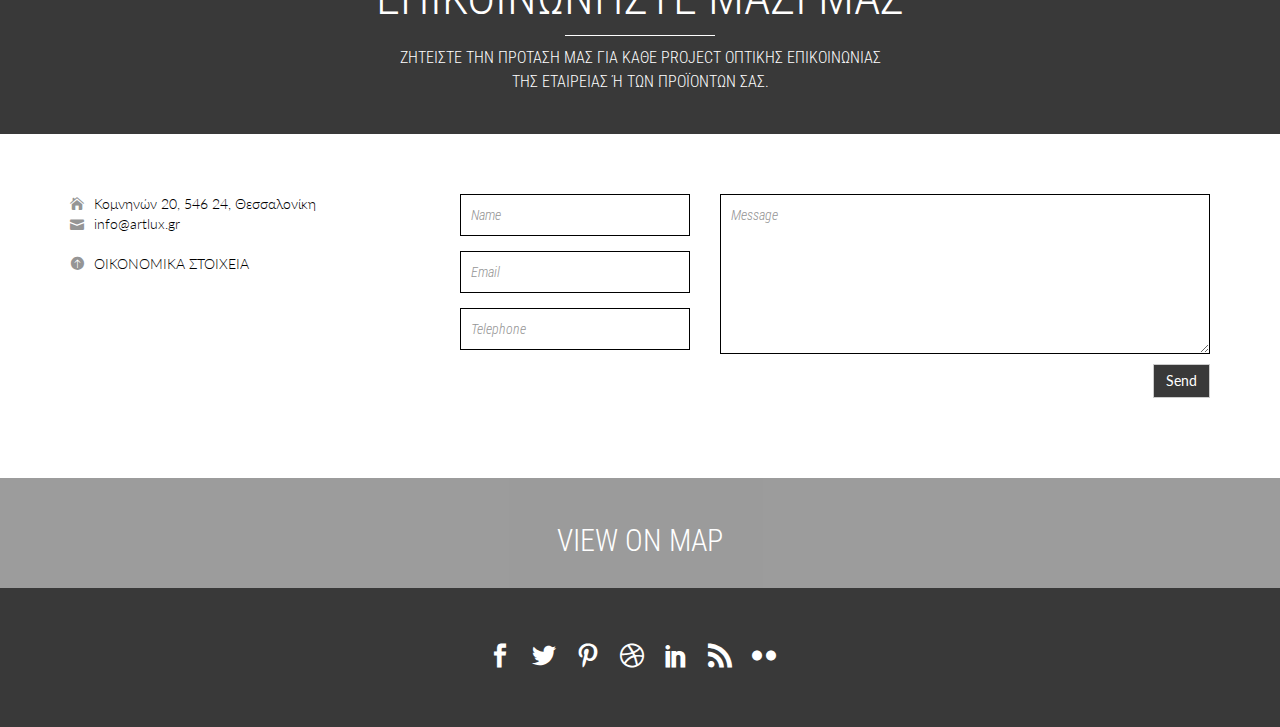
==== commit 44b387f2: "contact copy update" ====
--- a/index.html
+++ b/index.html
@@ -512,8 +512,6 @@
             ΖΗΤΕΙΣΤΕ ΤΗΝ ΠΡΟΤΑΣΗ ΜΑΣ ΓΙΑ ΚΑΘΕ PROJECT ΟΠΤΙΚΗΣ ΕΠΙΚΟΙΝΩΝΙΑΣ
             <br>
             ΤΗΣ ΕΤΑΙΡΕΙΑΣ Ή ΤΩΝ ΠΡΟΪΟΝΤΩΝ ΣΑΣ.
-            <br>
-            ΜΕ ΧΑΡΑ ΘΑ ΑΝΤΑΠΟΚΡΙΘΟΥΜΕ!
           </h3>
         </div>
       </div>
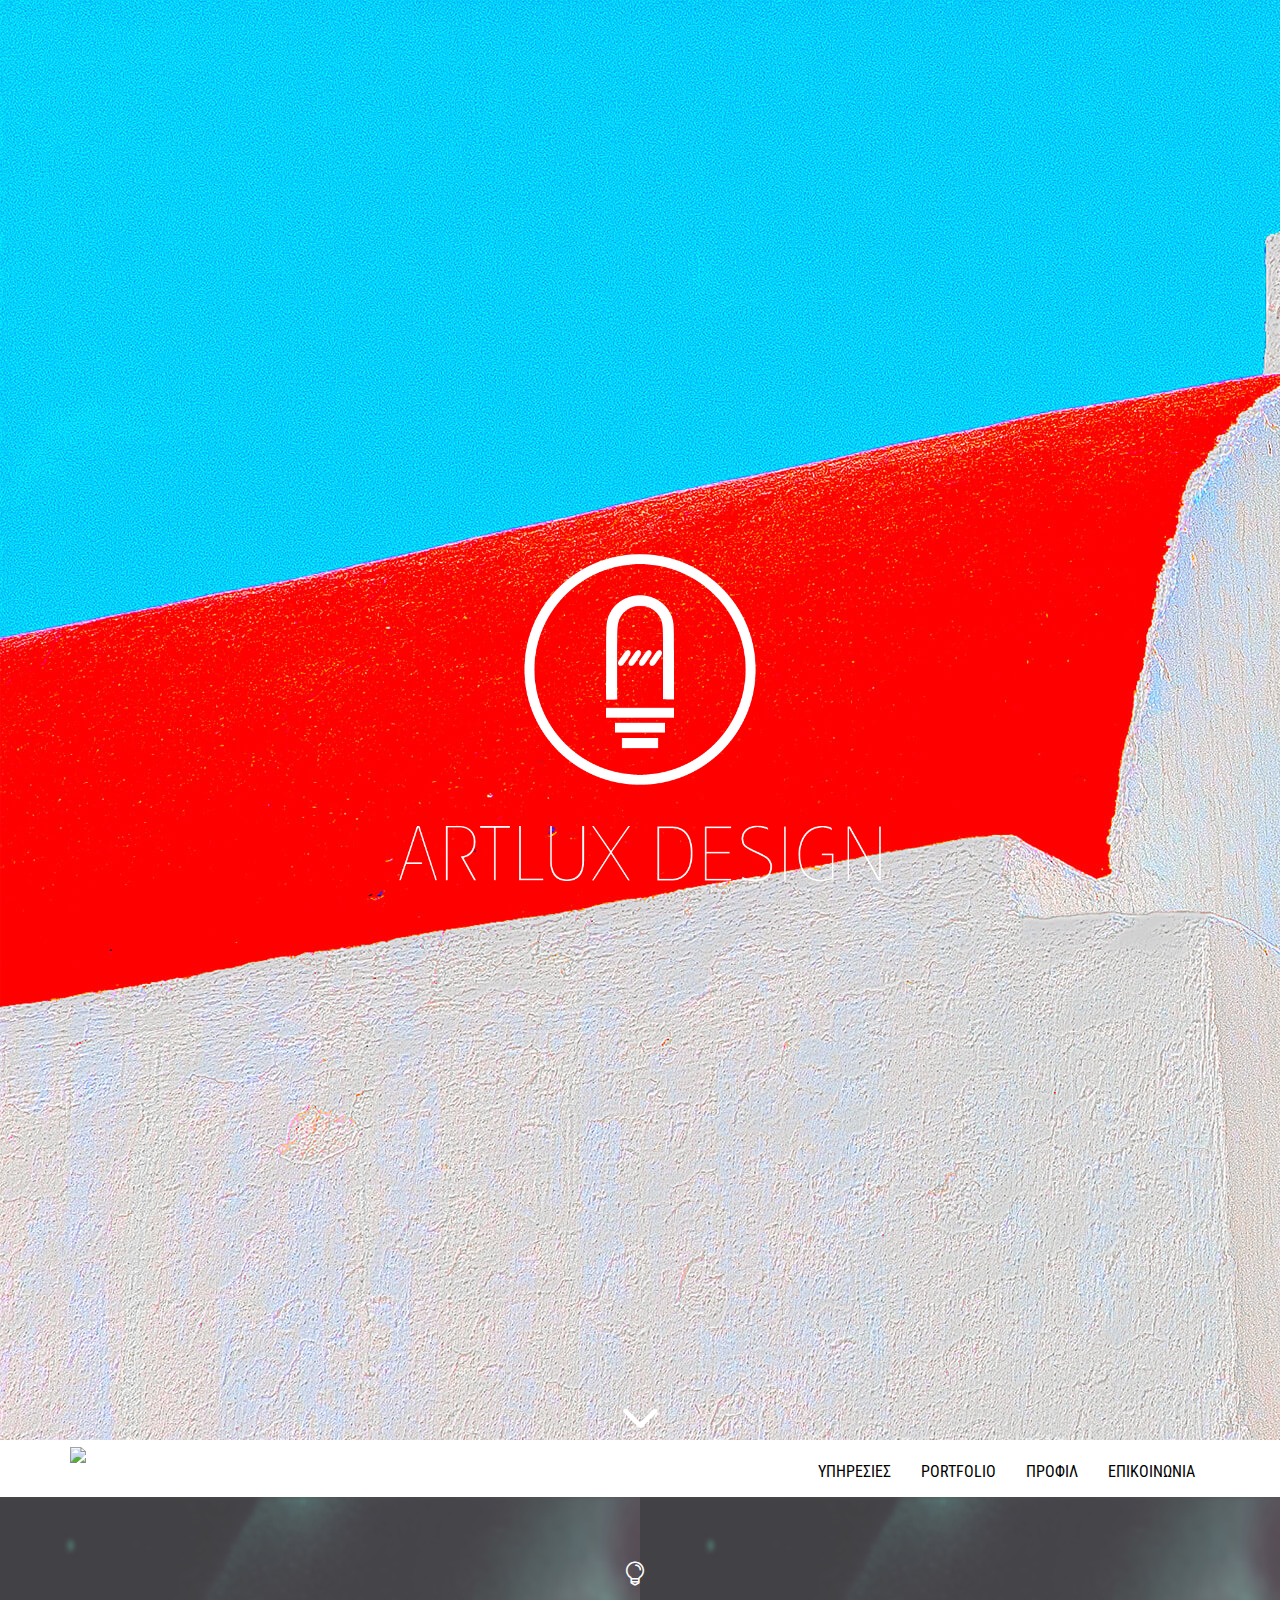
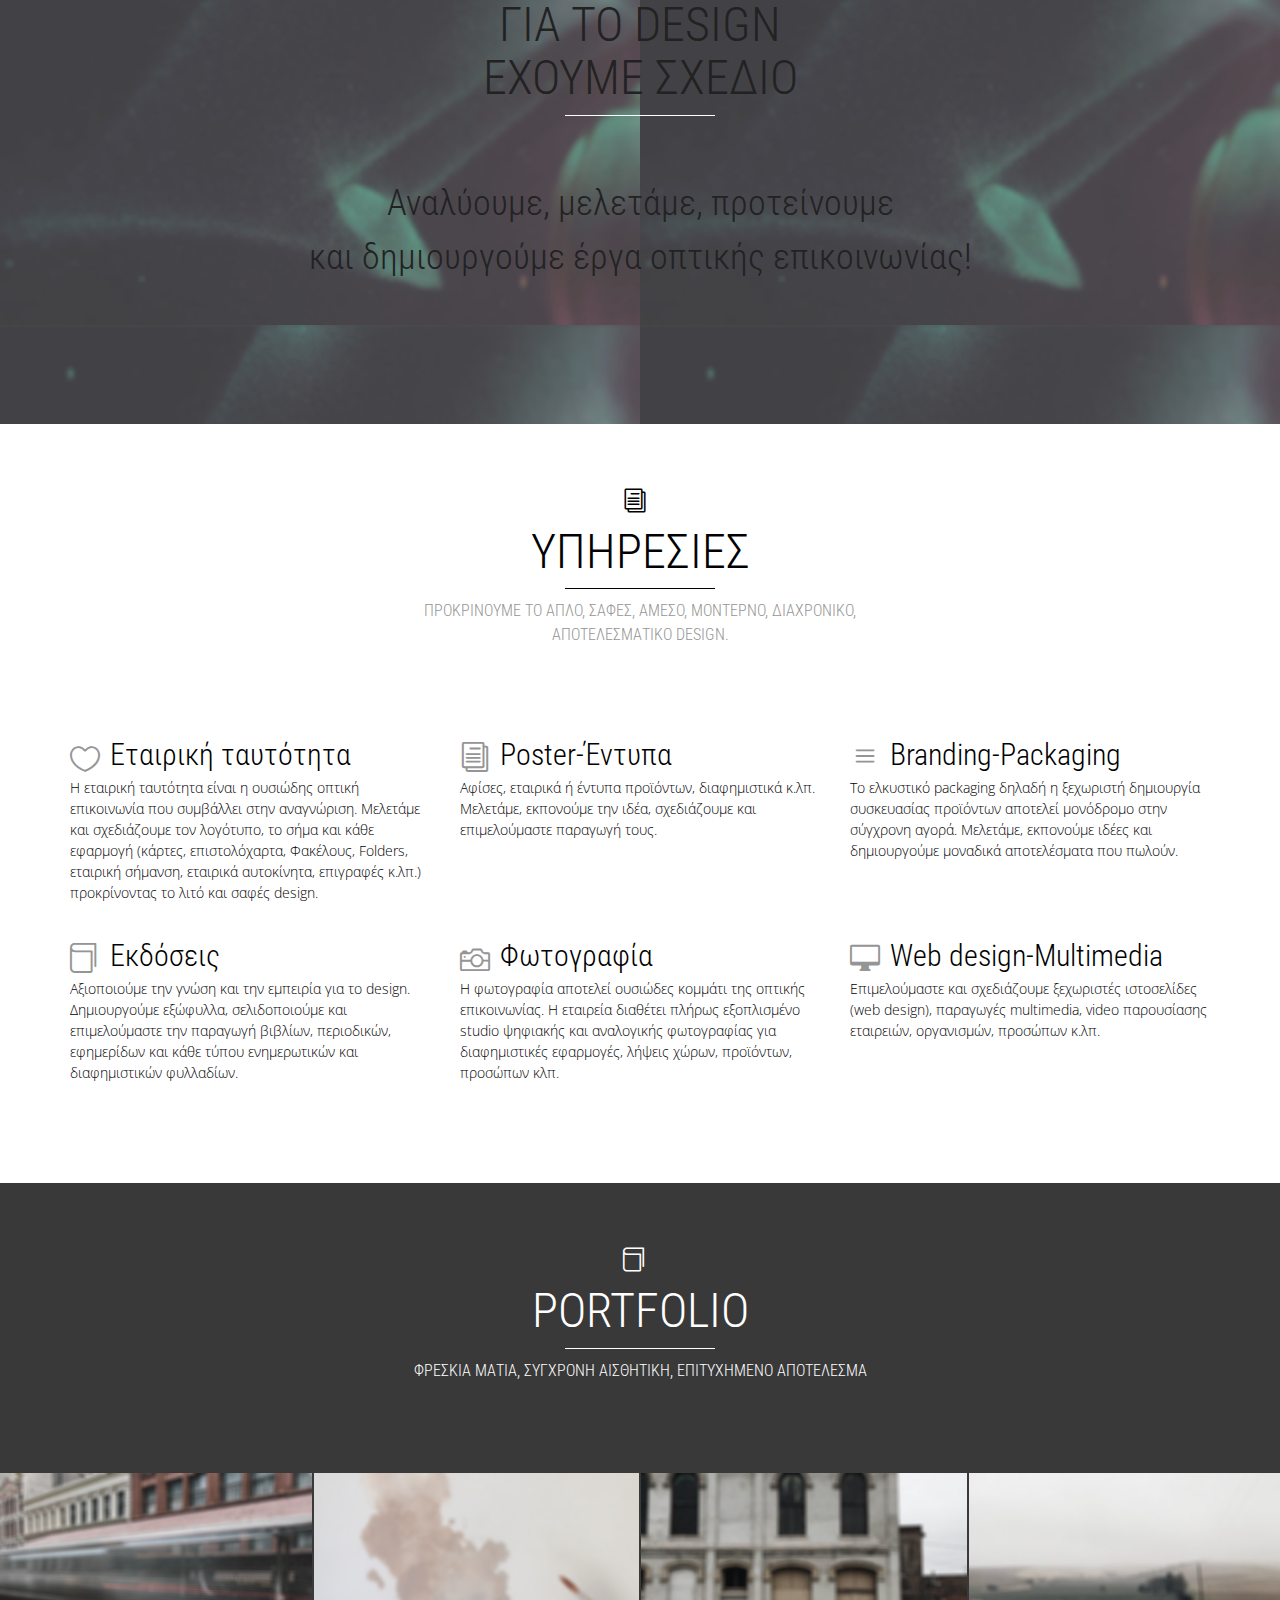
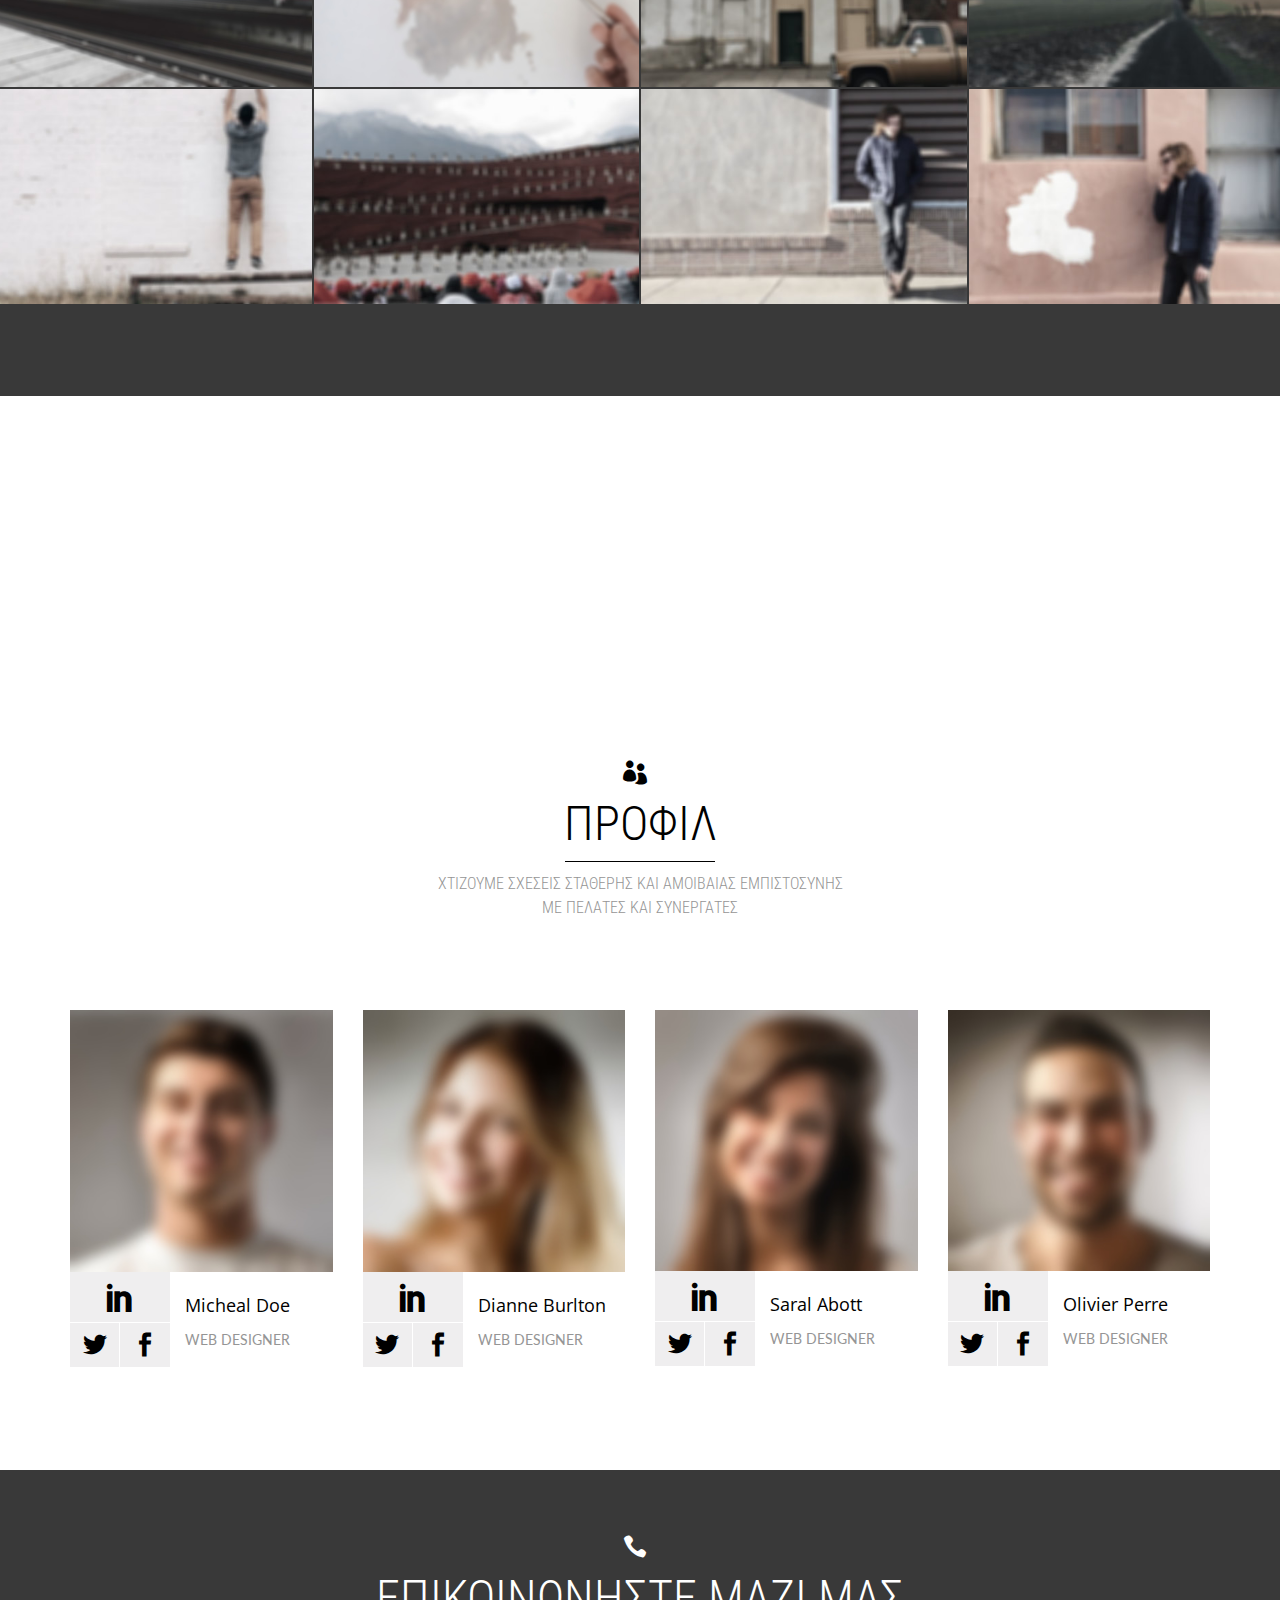
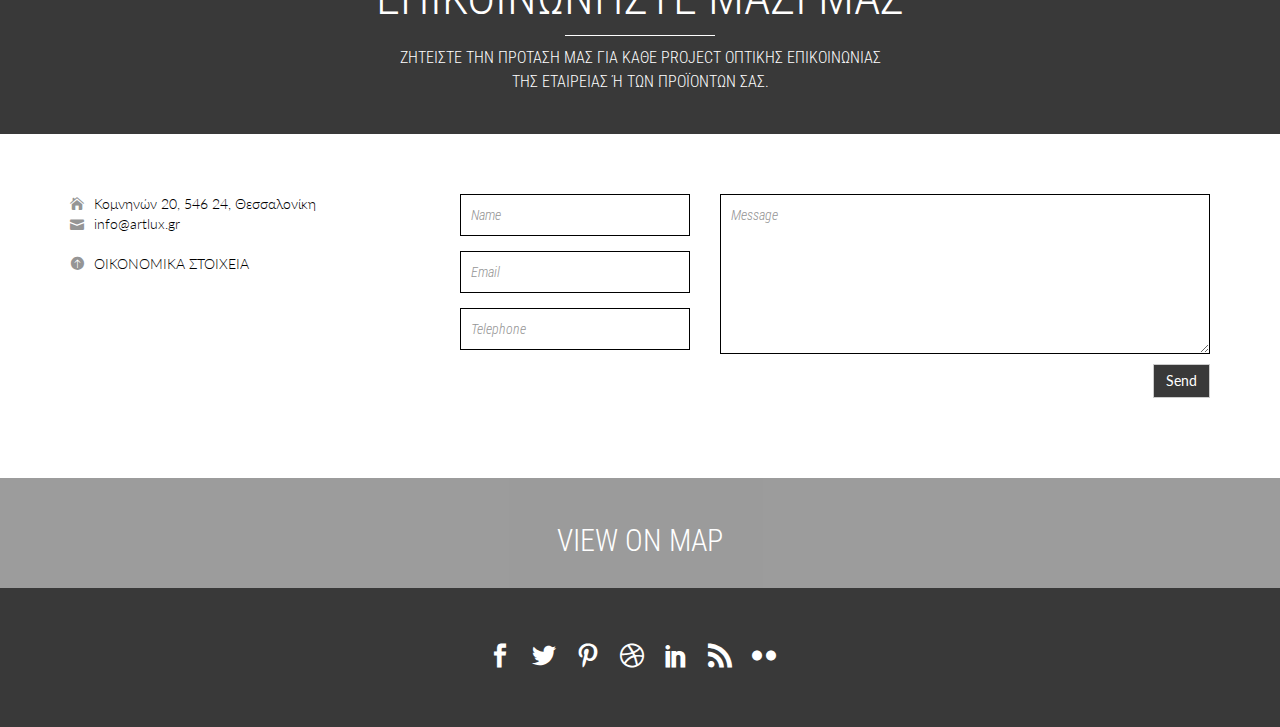
==== commit 79801d41: "change styling for new bg" ====
--- a/index.html
+++ b/index.html
@@ -89,13 +89,13 @@
       <!-- /.container-fluid -->
     </nav>
   </div>
-  <section id="video" class="alt video" style="background: url('img/background/b.jpg')">
+  <section id="video" class="alt video" style="background: url('img/background/b.jpg'); background-size: 50%;">
     <div class="container">
 
       <div class="row sec-header">
         <div class="col-sm-6 col-sm-offset-3">
           <i class="icon_lightbulb_alt"></i>
-          <h2>
+          <h2 style="color: #222;">
             ΓΙΑ ΤΟ DESIGN
             <br>
             ΕΧΟΥΜΕ ΣΧΕΔΙΟ
@@ -107,7 +107,7 @@
 
       <div class="row">
         <div class="col-sm-12">
-          <h4>Αναλύουμε, μελετάμε, προτείνουμε <br> και δημιουργούμε έργα οπτικής επικοινωνίας!</h4>
+          <h4 style="color: #222;">Αναλύουμε, μελετάμε, προτείνουμε <br> και δημιουργούμε έργα οπτικής επικοινωνίας!</h4>
           <!-- <i class="arrow_triangle-right_alt2" data-toggle="modal" data-target="#myModal"></i> -->
         </div>
       </div>
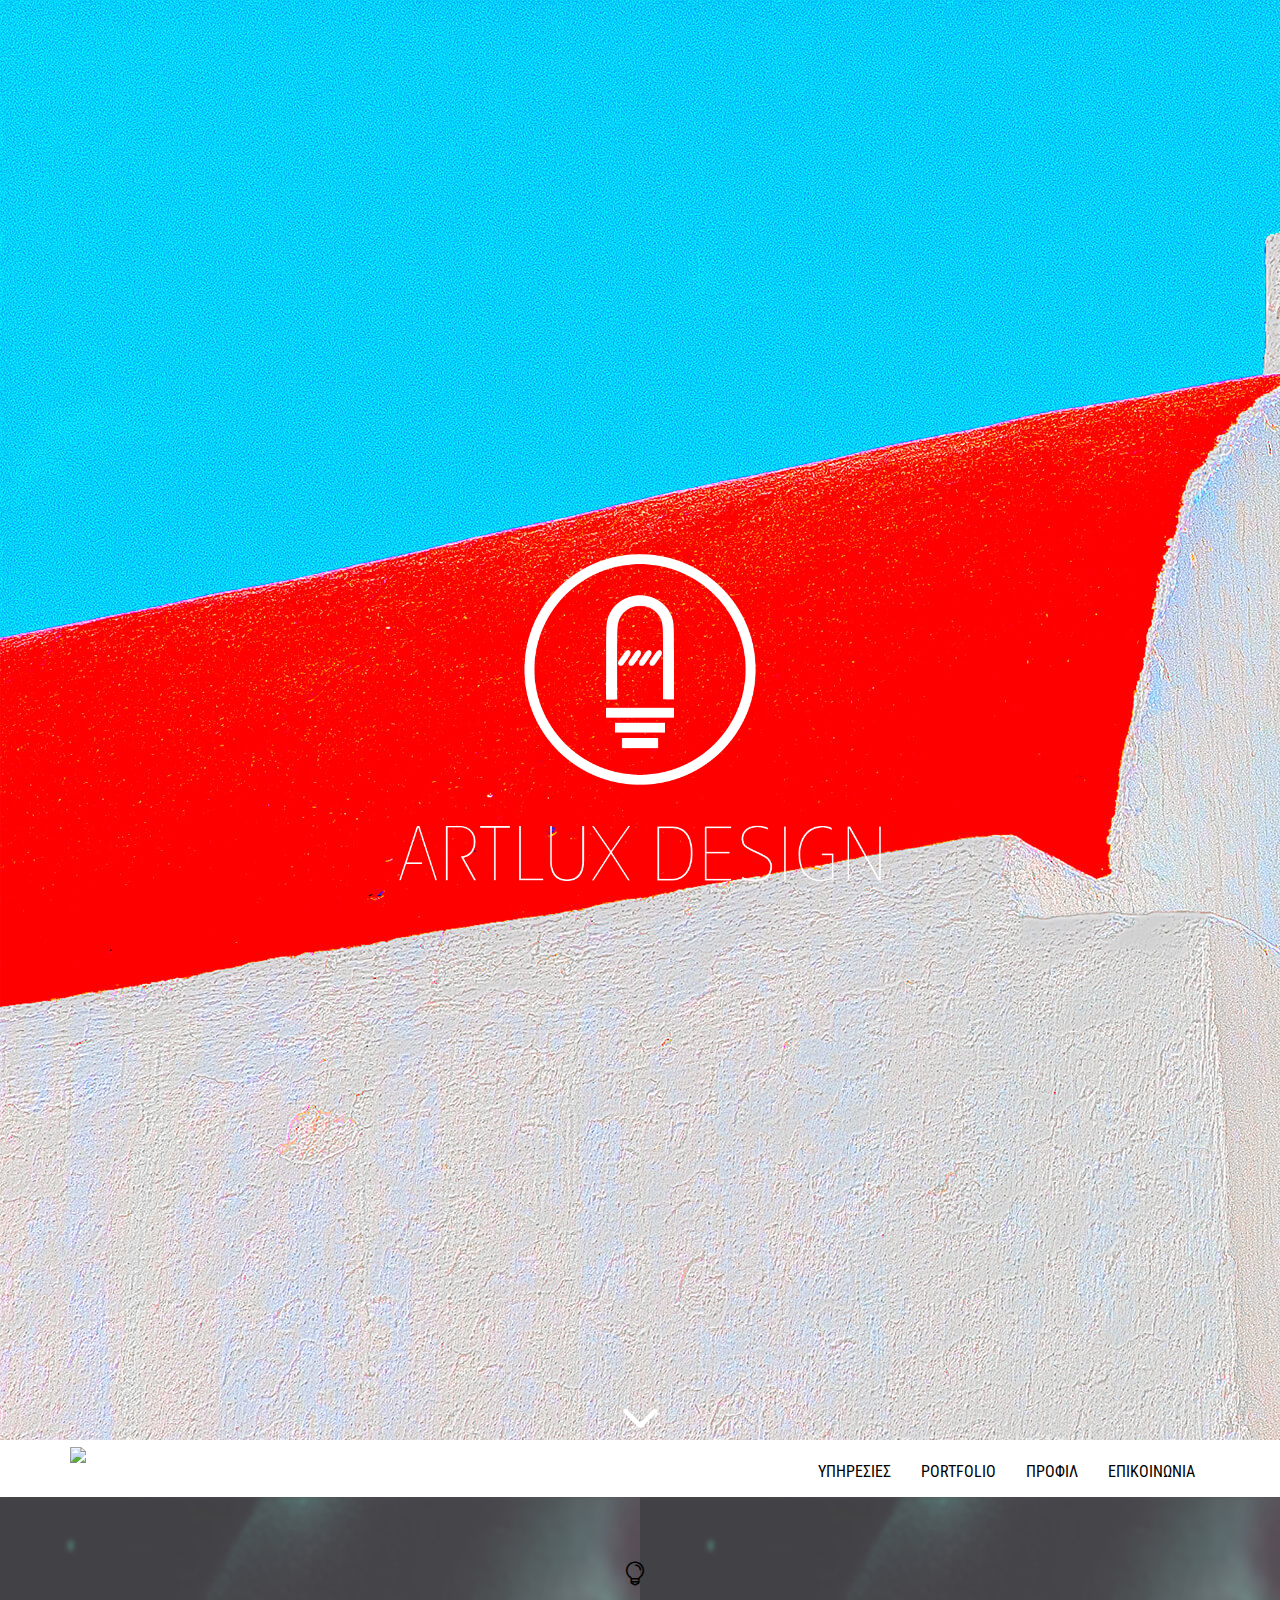
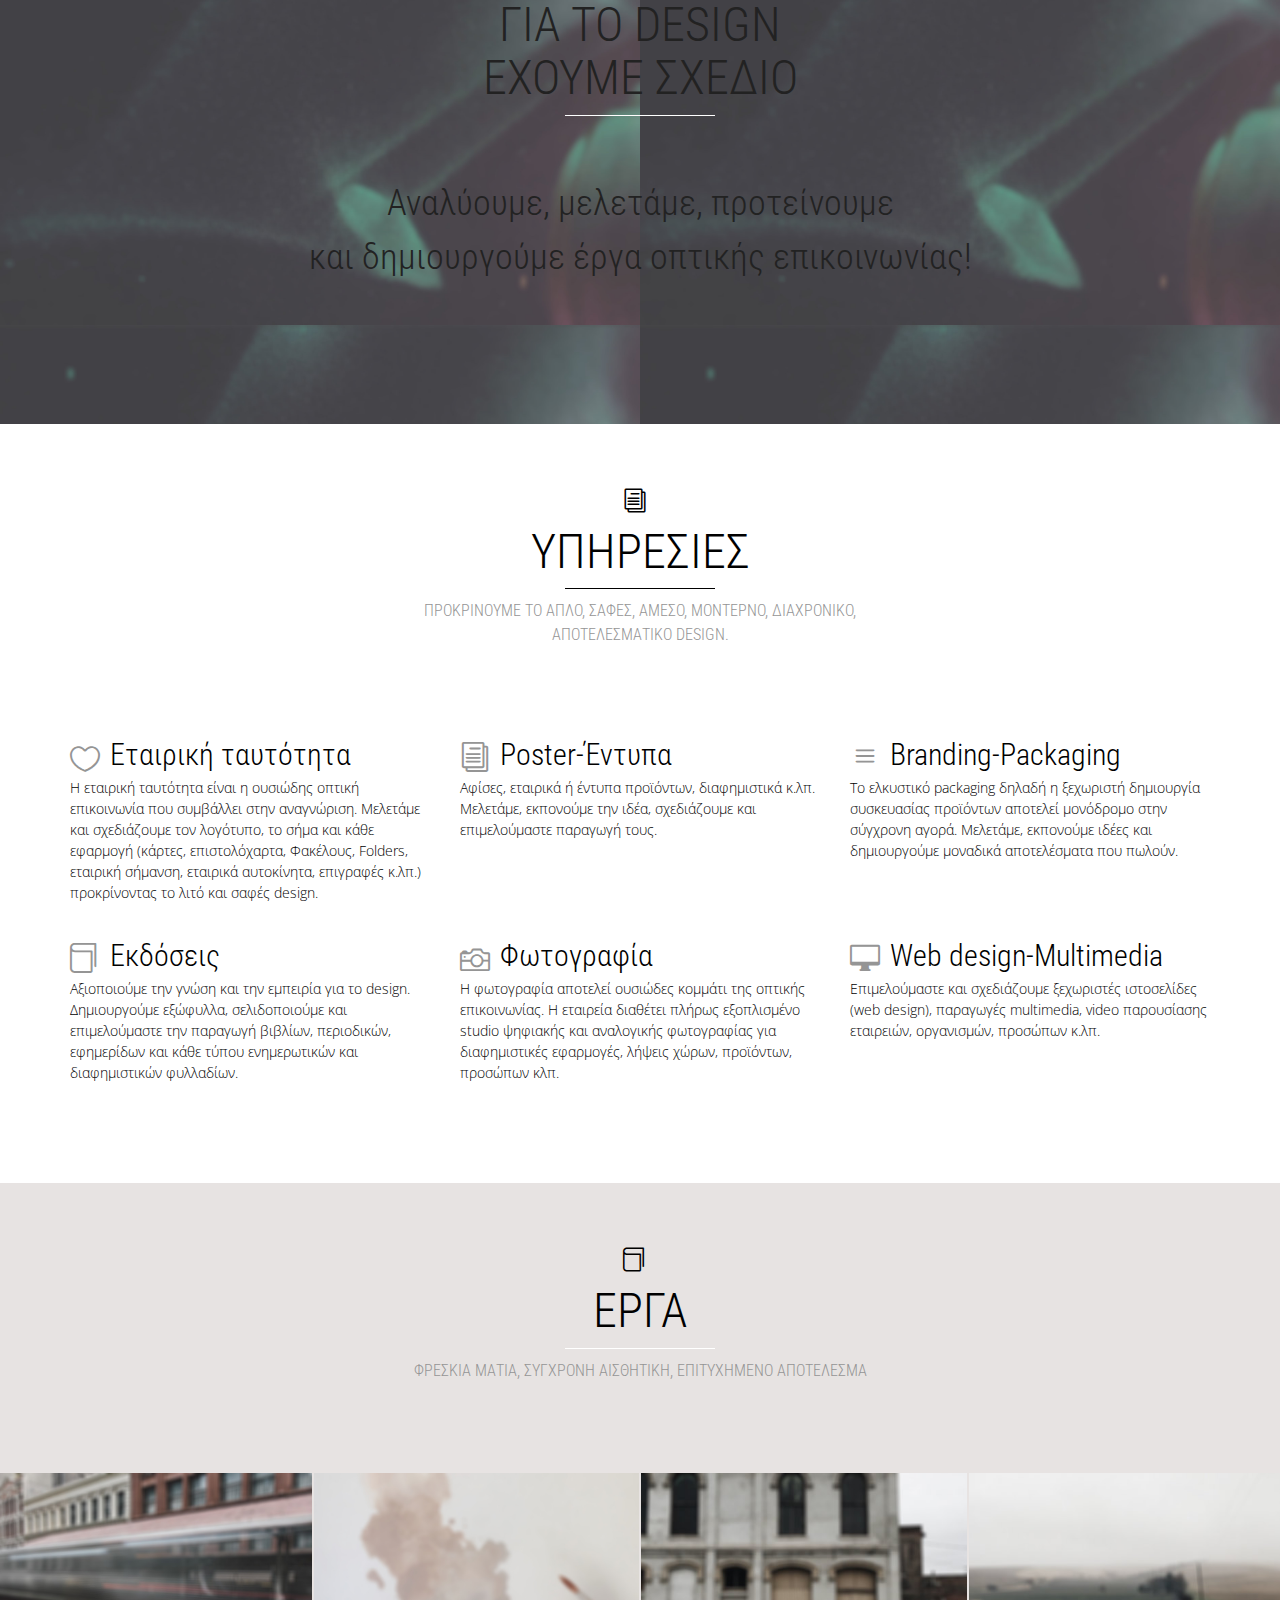
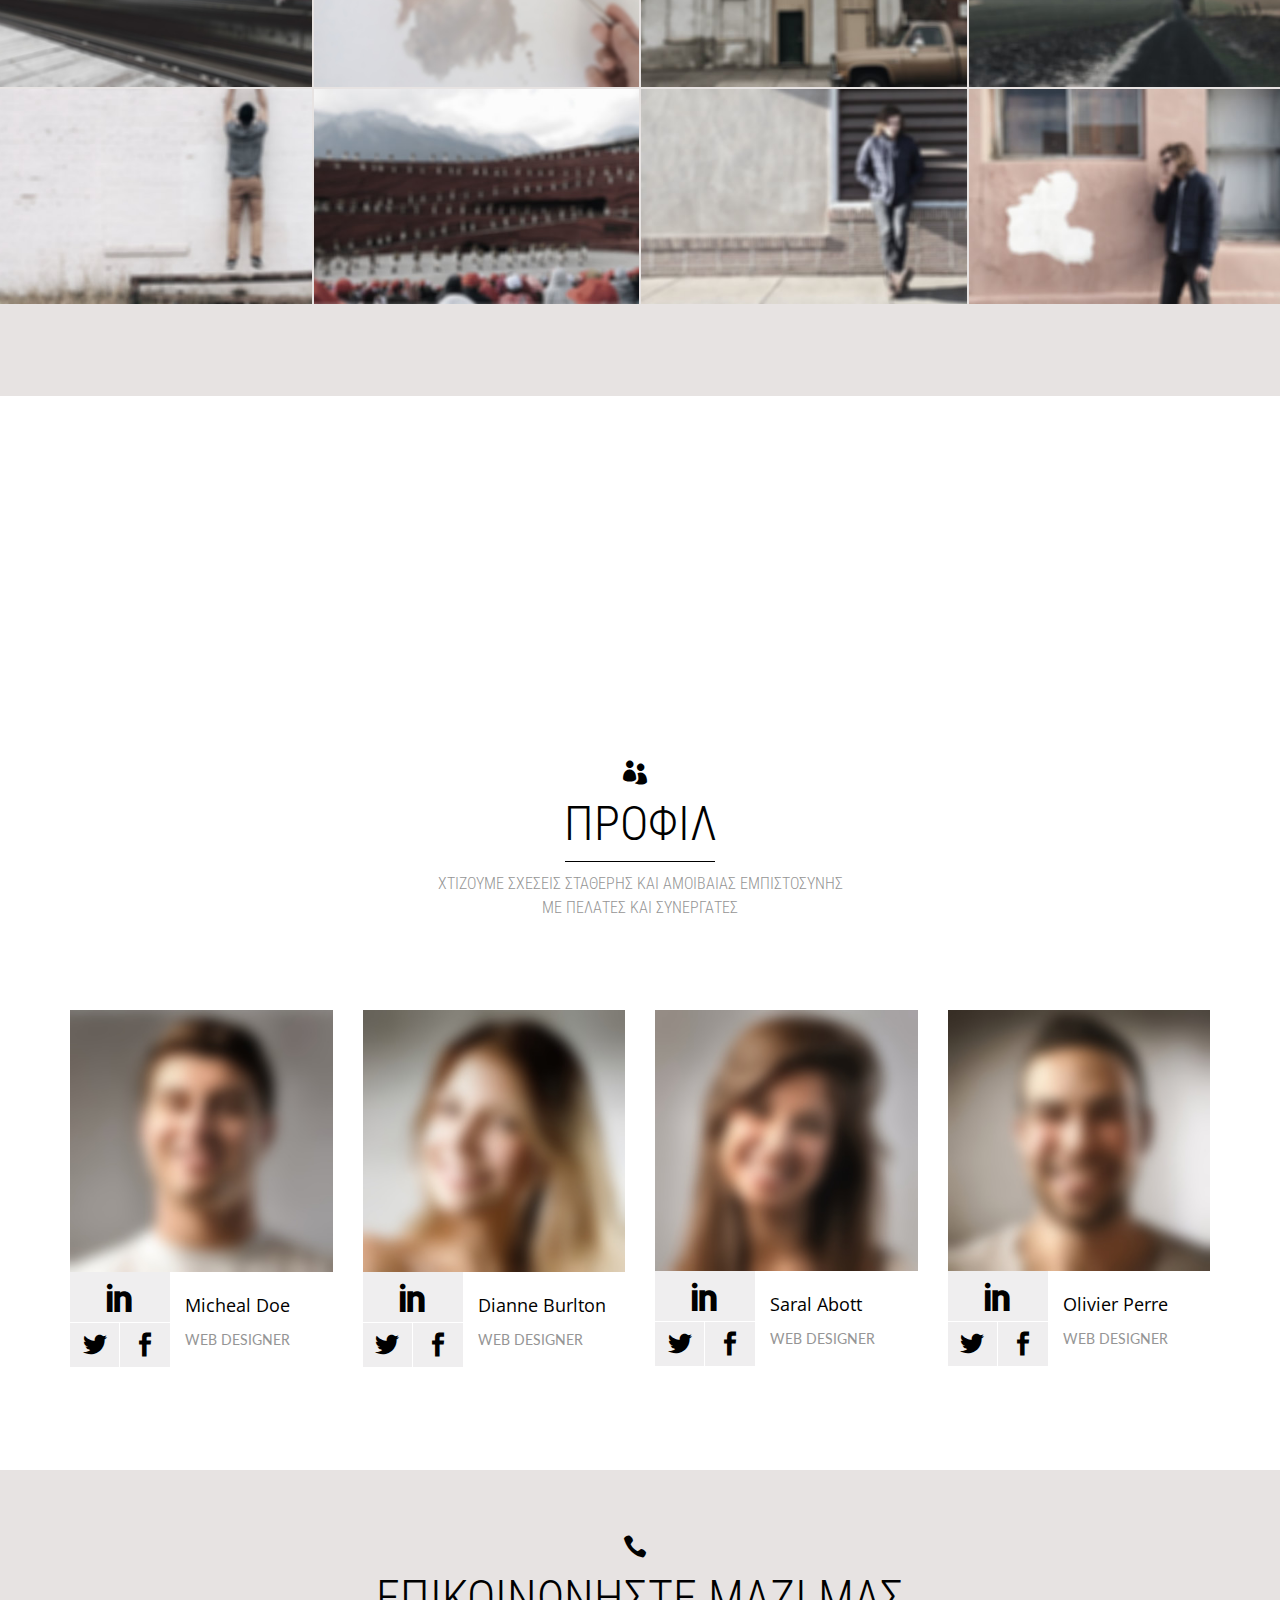
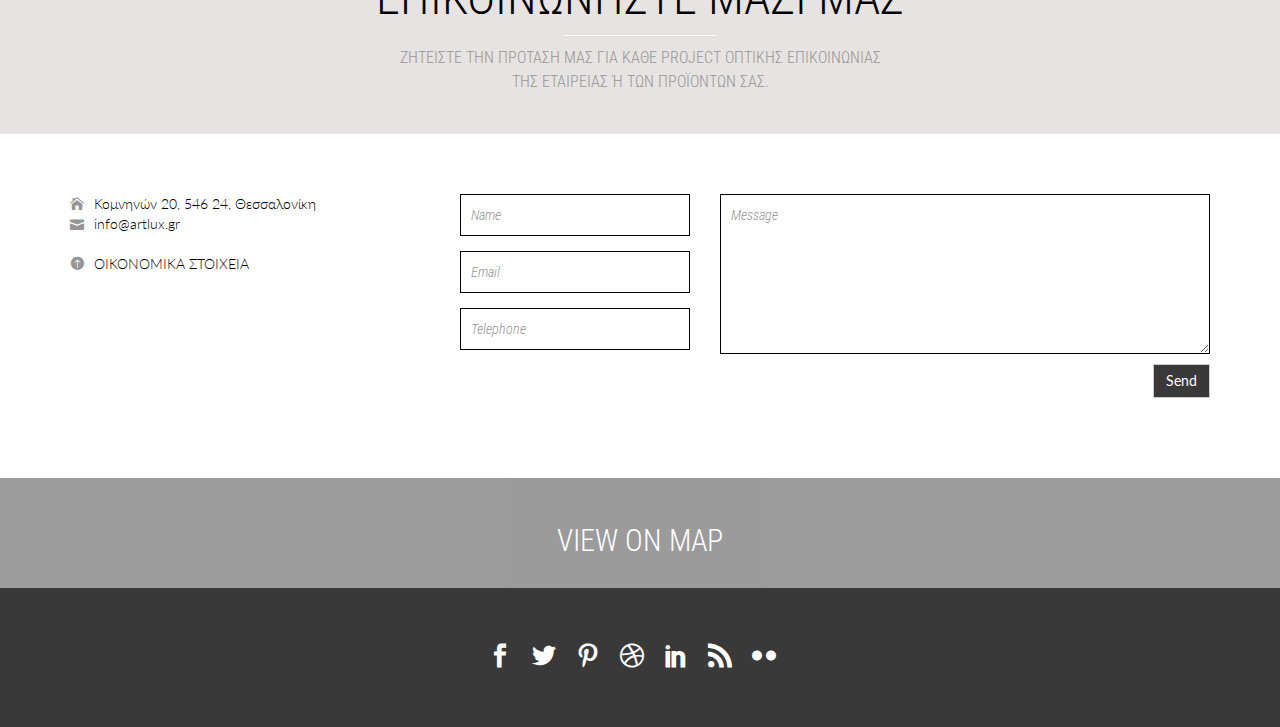
==== commit 9ecdc5c5: "fix econ link" ====
--- a/index.html
+++ b/index.html
@@ -210,7 +210,7 @@
       <div class="row sec-header">
         <div class="col-sm-6 col-sm-offset-3">
           <i class="icon_book_alt"></i>
-          <h2>PORTFOLIO</h2>
+          <h2>ΕΡΓΑ</h2>
 
           <div class="sep"></div>
 
@@ -530,7 +530,7 @@
               <li><i class="icon_house"></i>Κομνηνών 20, 546 24, Θεσσαλονίκη</li>
               <li><i class="icon_mail"></i>info@artlux.gr</li>
               <li><i class=""></i></li>
-              <li><i class="arrow_up_alt"></i><a style="color: #000;" href="http://www.pdf995.com/samples/pdf.pdf">ΟΙΚΟΝΟΜΙΚΑ ΣΤΟΙΧΕΙΑ</a></li>
+              <li><i class="arrow_up_alt"></i><a style="color: #000;" href="./2012.html">ΟΙΚΟΝΟΜΙΚΑ ΣΤΟΙΧΕΙΑ</a></li>
             </ul>
           </div>
 
--- a/css/style.css
+++ b/css/style.css
@@ -341,6 +341,7 @@
 
 section.alt {
   background: #393939;
+  background: #e7e3e2;
   color: #FFFFFF;
 }
 
@@ -351,7 +352,7 @@
 section.alt h3,
 section.alt h4,
 section.alt h3.sub-title {
-  color: #FFFFFF;
+  /*color: #FFFFFF;*/
 }
 
 section.alt .sep {
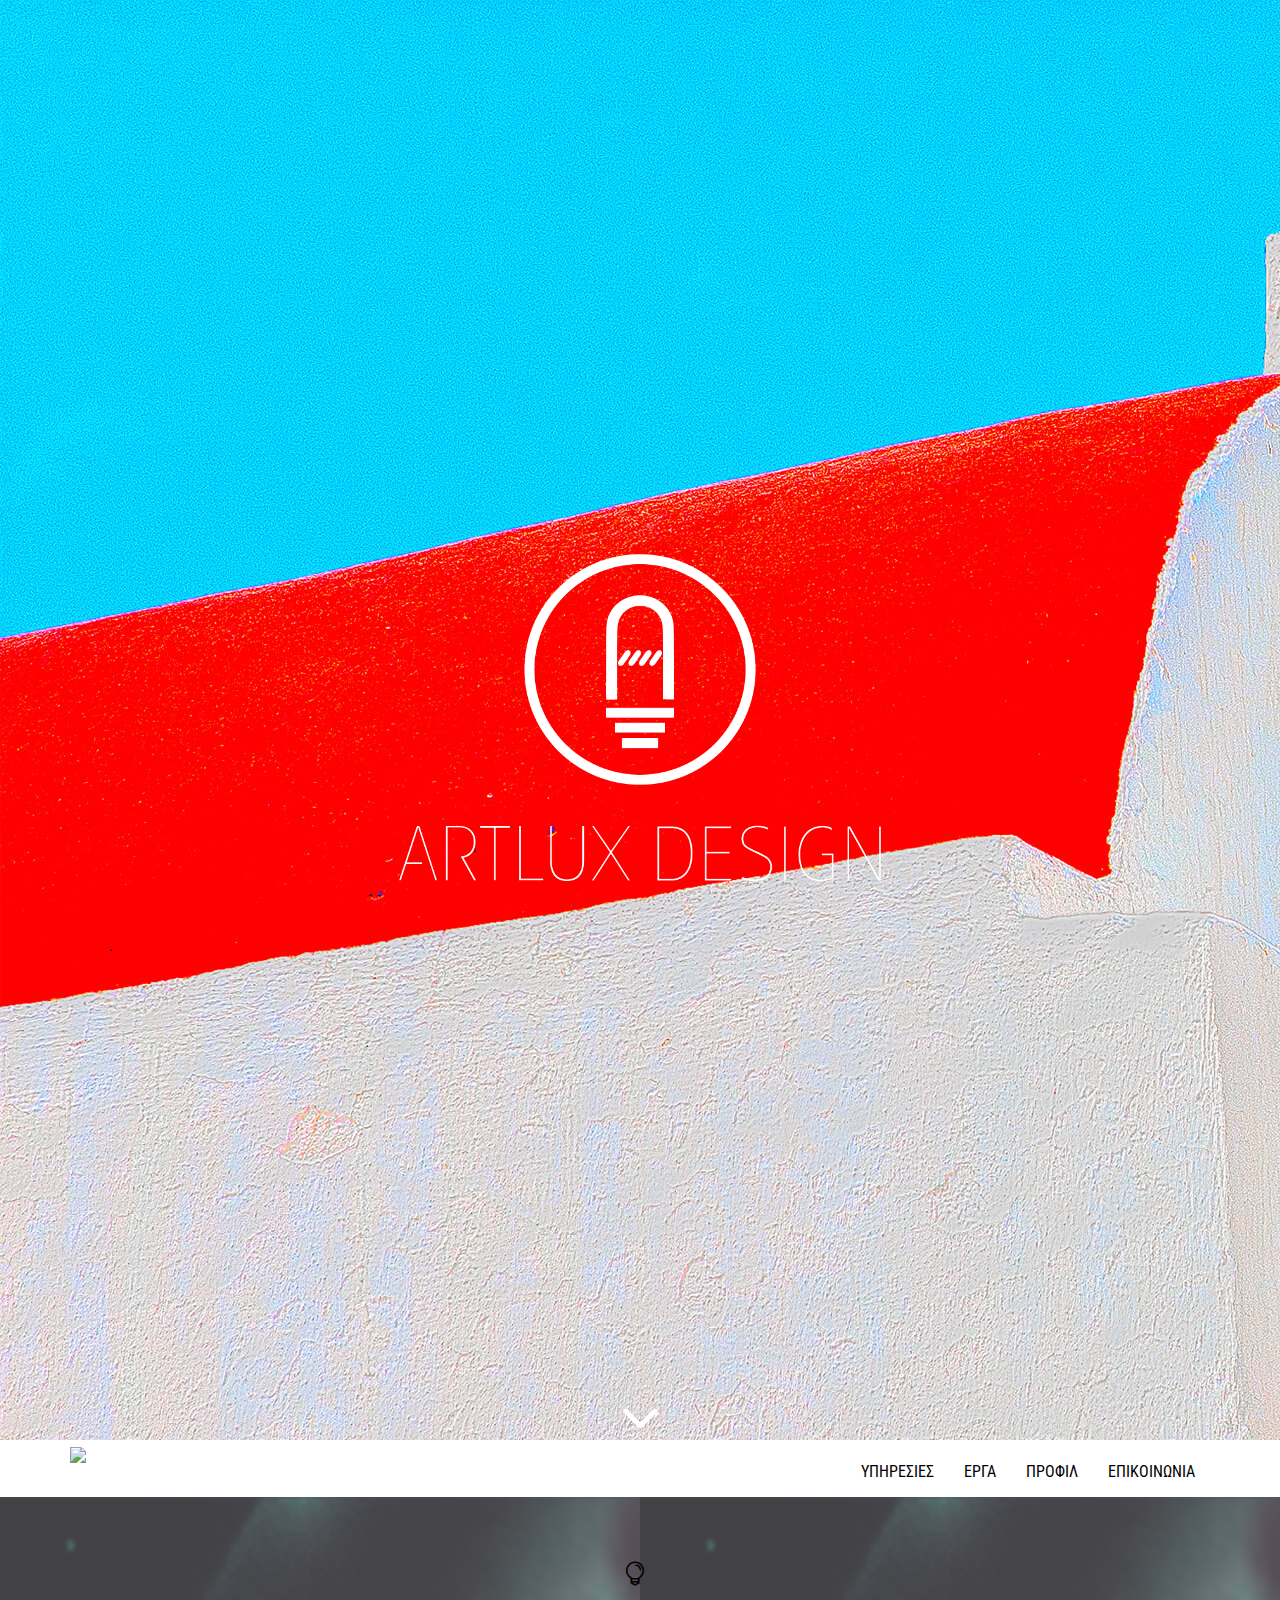
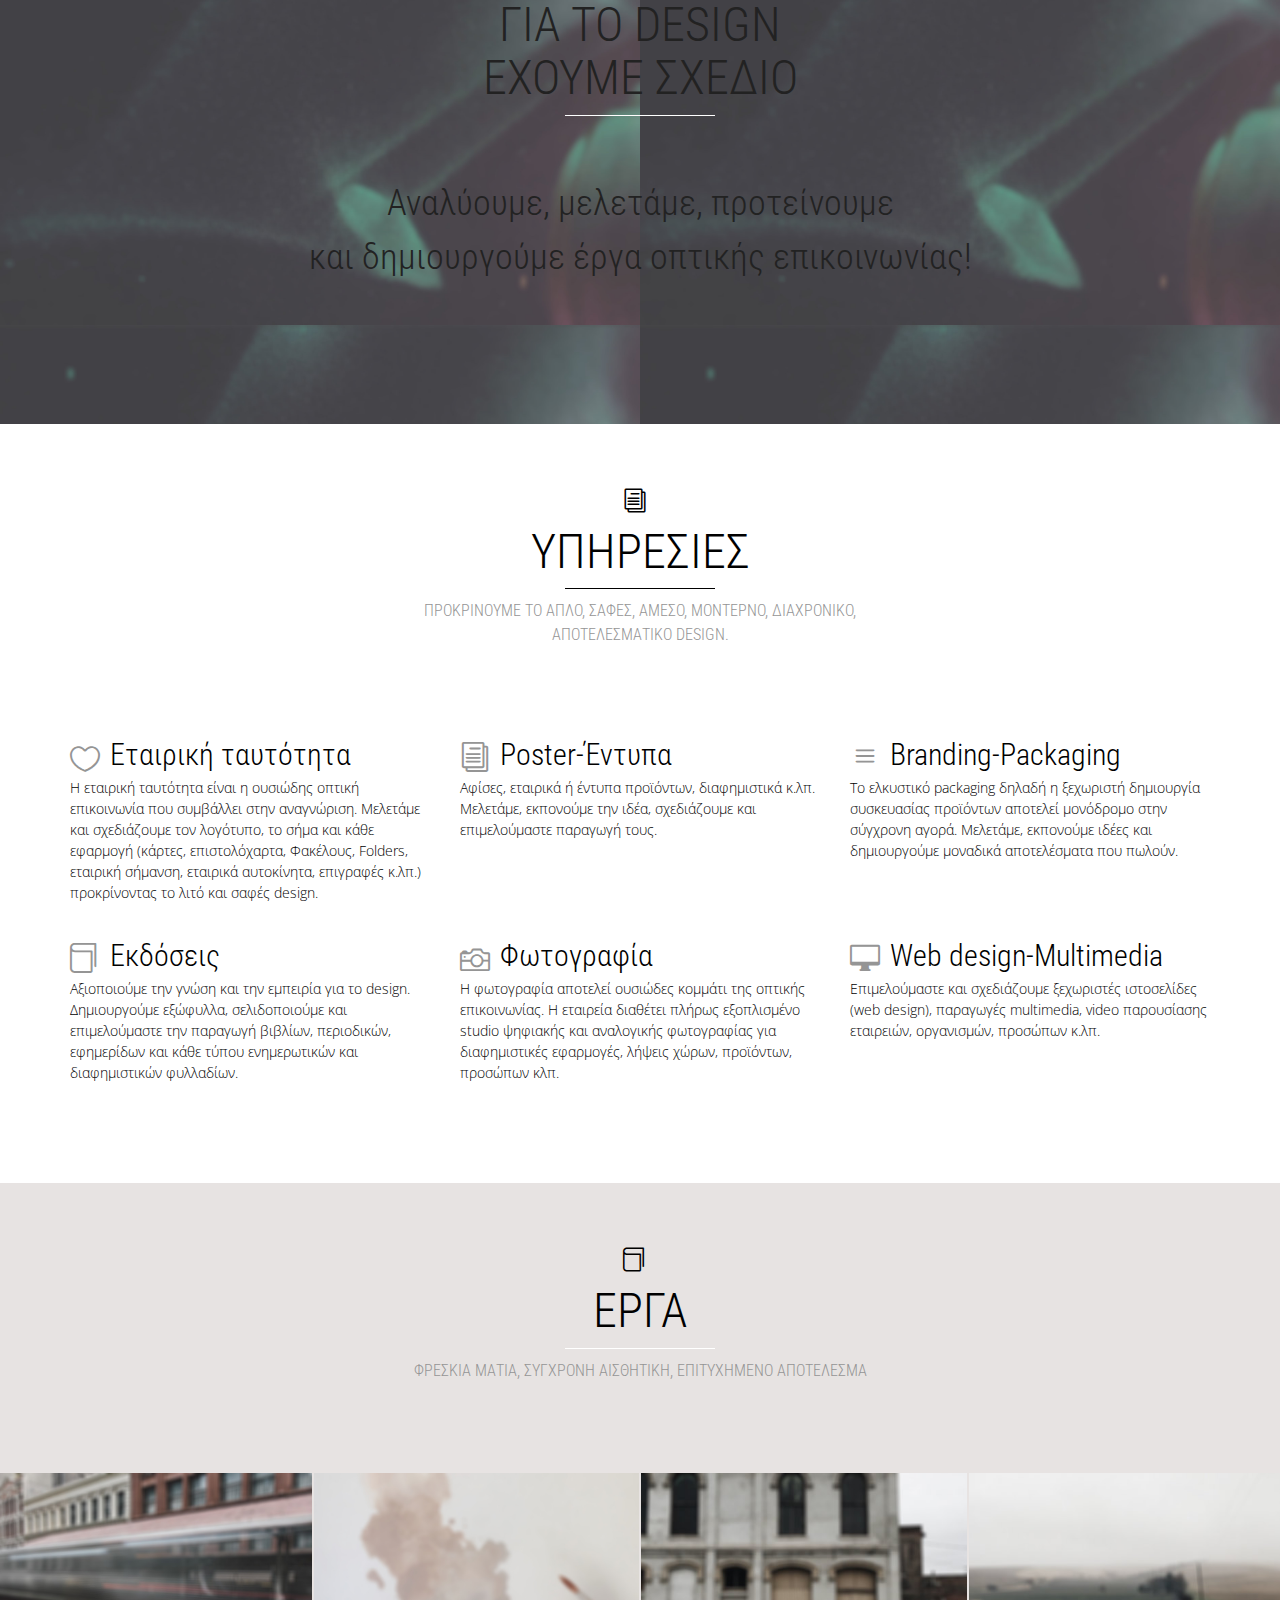
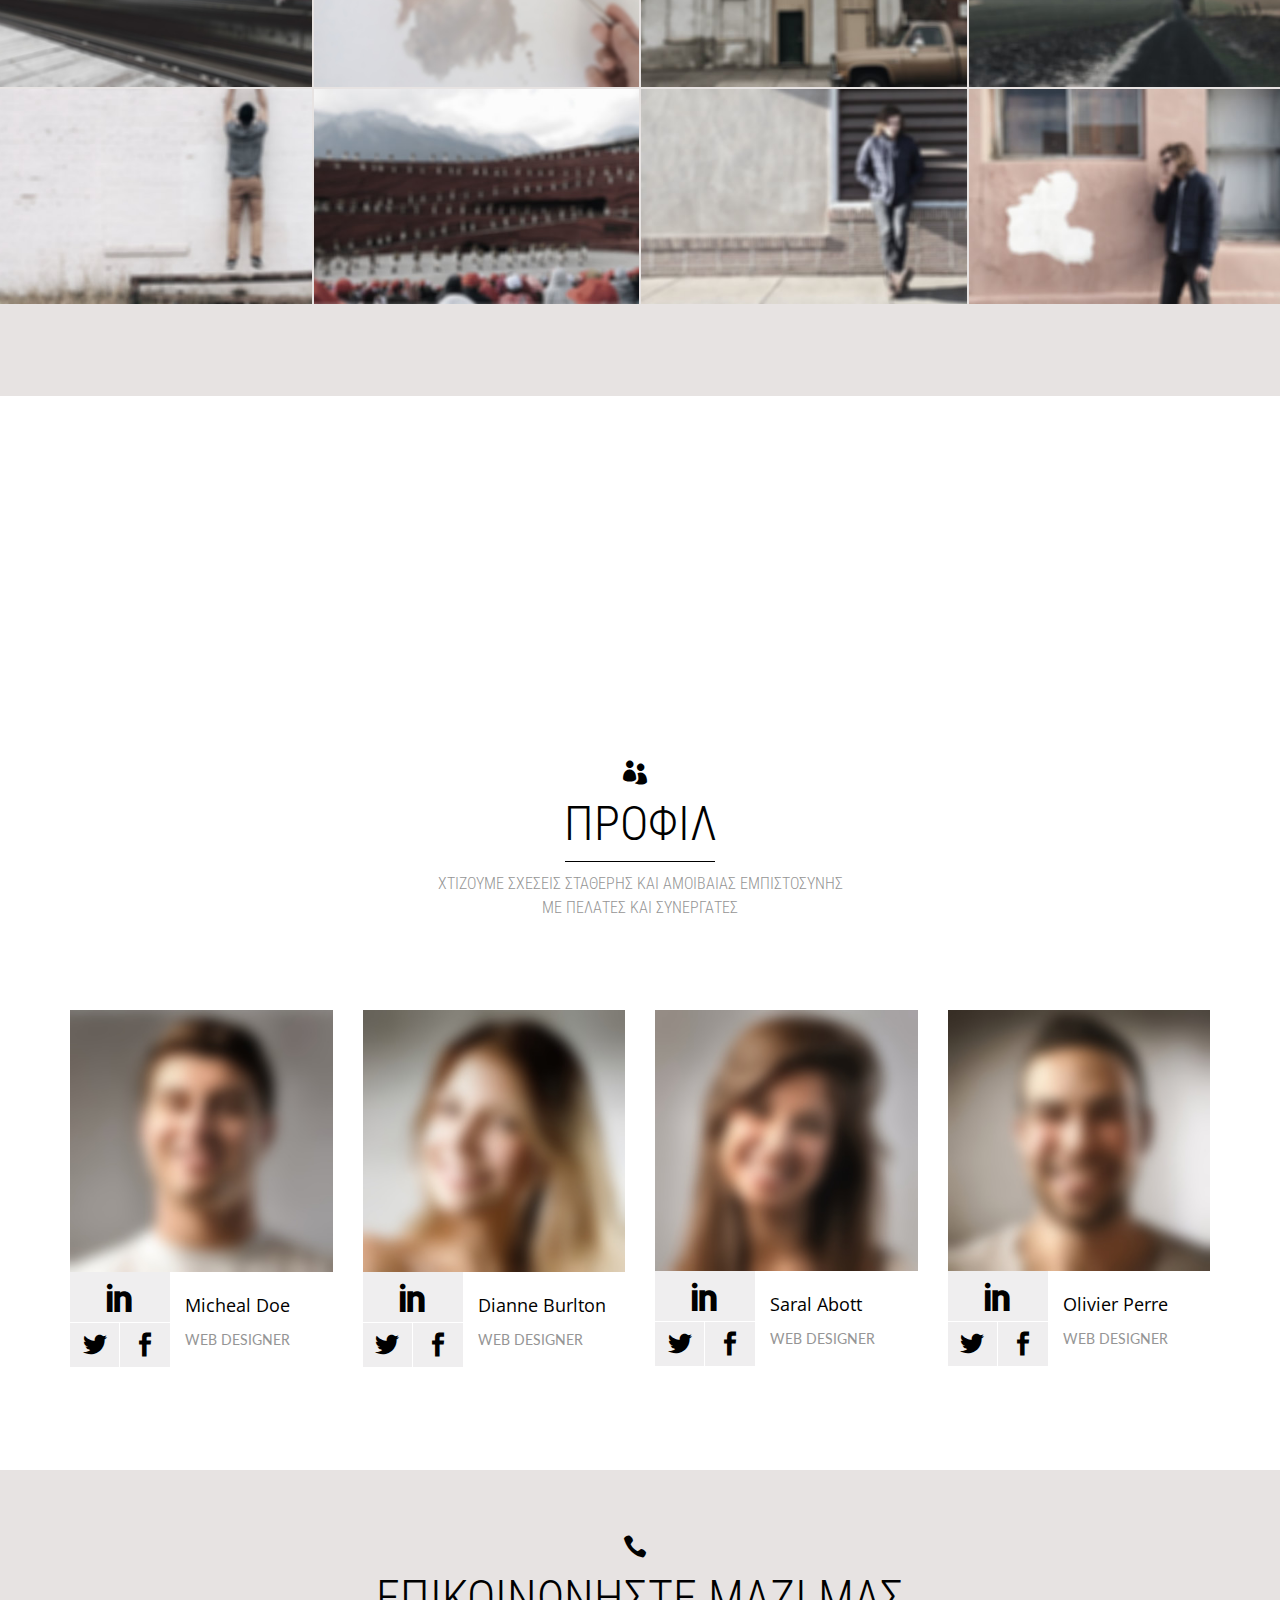
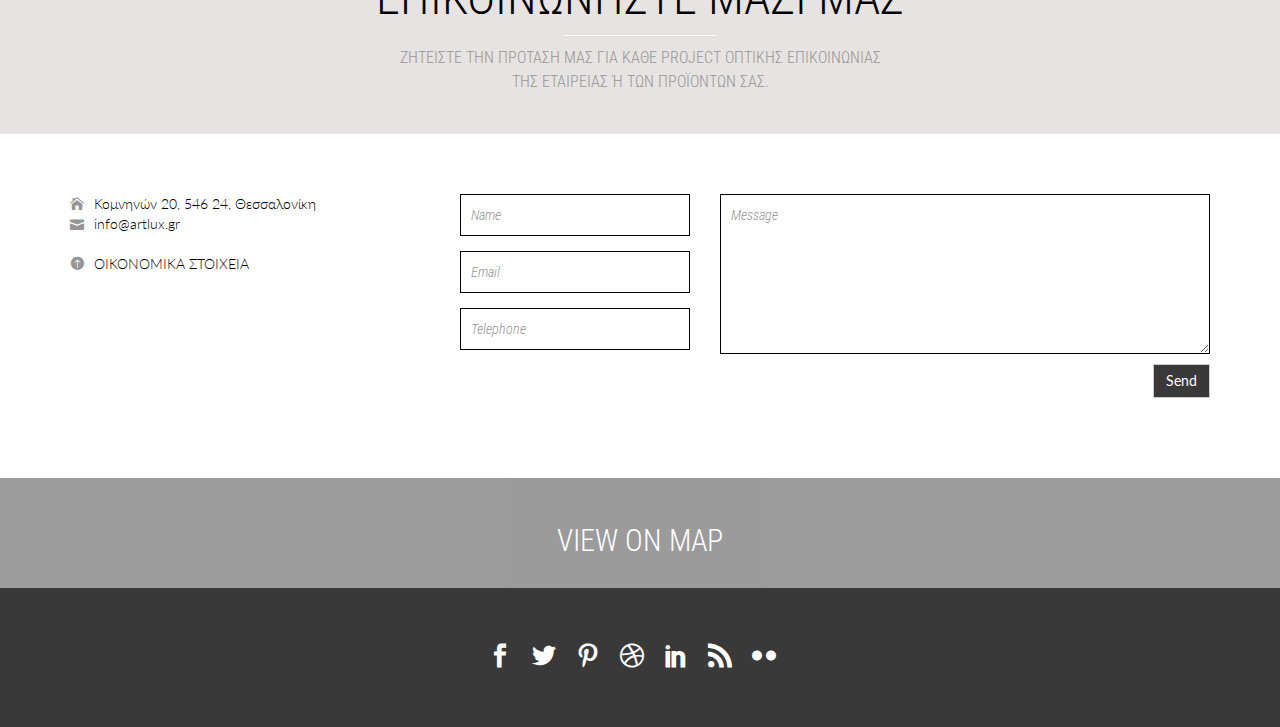
==== commit 99fb0273: "change portfolio name" ====
--- a/index.html
+++ b/index.html
@@ -79,7 +79,7 @@
         <div class="collapse navbar-collapse" id="menu-content">
           <ul class="nav navbar-nav navbar-right">
             <li><a href="#service">ΥΠΗΡΕΣΙΕΣ</a></li>
-            <li><a href="#portfolio">PORTFOLIO</a></li>
+            <li><a href="#portfolio">ΕΡΓΑ</a></li>
             <li><a href="#profile">ΠΡΟΦΙΛ</a></li>
             <li><a href="#contact">ΕΠΙΚΟΙΝΩΝΙΑ</a></li>
           </ul>
@@ -228,127 +228,125 @@
           <img src="img/portfolio/a.jpg">
           <div class="backdrop"></div>
           <div class="overlay">
+            <h4>TSIK2TSIK</h4>
+            <p>
+              <a class="view" href="img/portfolio/a.jpg" rel="prettyPhoto[gallery1]">
+                <i class="icon_search"></i>
+              </a>
+              <!-- <a href="">
+                <i class="icon_link"></i>
+              </a> -->
+            </p>
+          </div>
+        </div>
+        <div class="col-sm-6 col-md-3 item">
+          <img src="img/portfolio/b.jpg">
+          <div class="backdrop"></div>
+          <div class="overlay">
+            <h4>TSIK2TSIK</h4>
+            <p>
+              <a class="view" href="img/portfolio/b.jpg" rel="prettyPhoto[gallery1]" title="You can add caption to pictures. You can add caption to pictures. You can add caption to pictures.">
+                <i class="icon_search"></i>
+              </a>
+              <!-- <a href="">
+                <i class="icon_link"></i>
+              </a> -->
+            </p>
+          </div>
+        </div>
+        <div class="col-sm-6 col-md-3 item">
+          <img src="img/portfolio/c.jpg">
+          <div class="backdrop"></div>
+          <div class="overlay">
             <h4>
               Web design </h4>
             <p>
-              <a class="view" href="img/portfolio/a.jpg" rel="prettyPhoto[gallery1]" title="You can add caption to pictures. You can add caption to pictures. You can add caption to pictures.">
-                <i class="icon_search"></i>
-              </a>
-              <a href="">
-                <i class="icon_link"></i>
-              </a>
-            </p>
-          </div>
-        </div>
-        <div class="col-sm-6 col-md-3 item">
-          <img src="img/portfolio/b.jpg">
+              <a class="view" href="img/portfolio/c.jpg" rel="prettyPhoto[gallery1]" title="You can add caption to pictures. You can add caption to pictures. You can add caption to pictures.">
+                <i class="icon_search"></i>
+              </a>
+              <!-- <a href="">
+                <i class="icon_link"></i>
+              </a> -->
+            </p>
+          </div>
+        </div>
+        <div class="col-sm-6 col-md-3 item">
+          <img src="img/portfolio/d.jpg">
           <div class="backdrop"></div>
           <div class="overlay">
             <h4>
               Web design </h4>
             <p>
-              <a class="view" href="img/portfolio/b.jpg" rel="prettyPhoto[gallery1]" title="You can add caption to pictures. You can add caption to pictures. You can add caption to pictures.">
-                <i class="icon_search"></i>
-              </a>
-              <a href="">
-                <i class="icon_link"></i>
-              </a>
-            </p>
-          </div>
-        </div>
-        <div class="col-sm-6 col-md-3 item">
-          <img src="img/portfolio/c.jpg">
+              <a class="view" href="img/portfolio/d.jpg" rel="prettyPhoto[gallery1]" title="You can add caption to pictures. You can add caption to pictures. You can add caption to pictures.">
+                <i class="icon_search"></i>
+              </a>
+              <!-- <a href="">
+                <i class="icon_link"></i>
+              </a> -->
+            </p>
+          </div>
+        </div>
+        <div class="col-sm-6 col-md-3 item">
+          <img src="img/portfolio/e.jpg">
           <div class="backdrop"></div>
           <div class="overlay">
             <h4>
               Web design </h4>
             <p>
-              <a class="view" href="img/portfolio/c.jpg" rel="prettyPhoto[gallery1]" title="You can add caption to pictures. You can add caption to pictures. You can add caption to pictures.">
-                <i class="icon_search"></i>
-              </a>
-              <a href="">
-                <i class="icon_link"></i>
-              </a>
-            </p>
-          </div>
-        </div>
-        <div class="col-sm-6 col-md-3 item">
-          <img src="img/portfolio/d.jpg">
+              <a class="view" href="img/portfolio/e.jpg" rel="prettyPhoto[gallery1]" title="You can add caption to pictures. You can add caption to pictures. You can add caption to pictures.">
+                <i class="icon_search"></i>
+              </a>
+              <!-- <a href="">
+                <i class="icon_link"></i>
+              </a> -->
+            </p>
+          </div>
+        </div>
+        <div class="col-sm-6 col-md-3 item">
+          <img src="img/portfolio/f.jpg">
           <div class="backdrop"></div>
           <div class="overlay">
             <h4>
               Web design </h4>
             <p>
-              <a class="view" href="img/portfolio/d.jpg" rel="prettyPhoto[gallery1]" title="You can add caption to pictures. You can add caption to pictures. You can add caption to pictures.">
-                <i class="icon_search"></i>
-              </a>
-              <a href="">
-                <i class="icon_link"></i>
-              </a>
-            </p>
-          </div>
-        </div>
-        <div class="col-sm-6 col-md-3 item">
-          <img src="img/portfolio/e.jpg">
+              <a class="view" href="img/portfolio/f.jpg" rel="prettyPhoto[gallery1]" title="You can add caption to pictures. You can add caption to pictures. You can add caption to pictures.">
+                <i class="icon_search"></i>
+              </a>
+              <!-- <a href="">
+                <i class="icon_link"></i>
+              </a> -->
+            </p>
+          </div>
+        </div>
+        <div class="col-sm-6 col-md-3 item">
+          <img src="img/portfolio/g.jpg">
           <div class="backdrop"></div>
           <div class="overlay">
             <h4>
               Web design </h4>
             <p>
-              <a class="view" href="img/portfolio/e.jpg" rel="prettyPhoto[gallery1]" title="You can add caption to pictures. You can add caption to pictures. You can add caption to pictures.">
-                <i class="icon_search"></i>
-              </a>
-              <a href="">
-                <i class="icon_link"></i>
-              </a>
-            </p>
-          </div>
-        </div>
-        <div class="col-sm-6 col-md-3 item">
-          <img src="img/portfolio/f.jpg">
+              <a class="view" href="img/portfolio/g.jpg" rel="prettyPhoto[gallery1]" title="You can add caption to pictures. You can add caption to pictures. You can add caption to pictures.">
+                <i class="icon_search"></i>
+              </a>
+              <!-- <a href="">
+                <i class="icon_link"></i>
+              </a> -->
+            </p>
+          </div>
+        </div>
+        <div class="col-sm-6 col-md-3 item">
+          <img src="img/portfolio/h.jpg">
           <div class="backdrop"></div>
           <div class="overlay">
             <h4>
               Web design </h4>
             <p>
-              <a class="view" href="img/portfolio/f.jpg" rel="prettyPhoto[gallery1]" title="You can add caption to pictures. You can add caption to pictures. You can add caption to pictures.">
-                <i class="icon_search"></i>
-              </a>
-              <a href="">
-                <i class="icon_link"></i>
-              </a>
-            </p>
-          </div>
-        </div>
-        <div class="col-sm-6 col-md-3 item">
-          <img src="img/portfolio/g.jpg">
-          <div class="backdrop"></div>
-          <div class="overlay">
-            <h4>
-              Web design </h4>
-            <p>
-              <a class="view" href="img/portfolio/g.jpg" rel="prettyPhoto[gallery1]" title="You can add caption to pictures. You can add caption to pictures. You can add caption to pictures.">
-                <i class="icon_search"></i>
-              </a>
-              <a href="">
-                <i class="icon_link"></i>
-              </a>
-            </p>
-          </div>
-        </div>
-        <div class="col-sm-6 col-md-3 item">
-          <img src="img/portfolio/h.jpg">
-          <div class="backdrop"></div>
-          <div class="overlay">
-            <h4>
-              Web design </h4>
-            <p>
               <a class="view" href="img/portfolio/h.jpg" rel="prettyPhoto[gallery1]" title="You can add caption to pictures. You can add caption to pictures. You can add caption to pictures.">
                 <i class="icon_search"></i>
               </a>
-              <a href="">
-                <i class="icon_link"></i>
-              </a>
+              <!-- <a href="">
+                <i class="icon_link"></i>
+              </a> -->
             </p>
           </div>
         </div>
